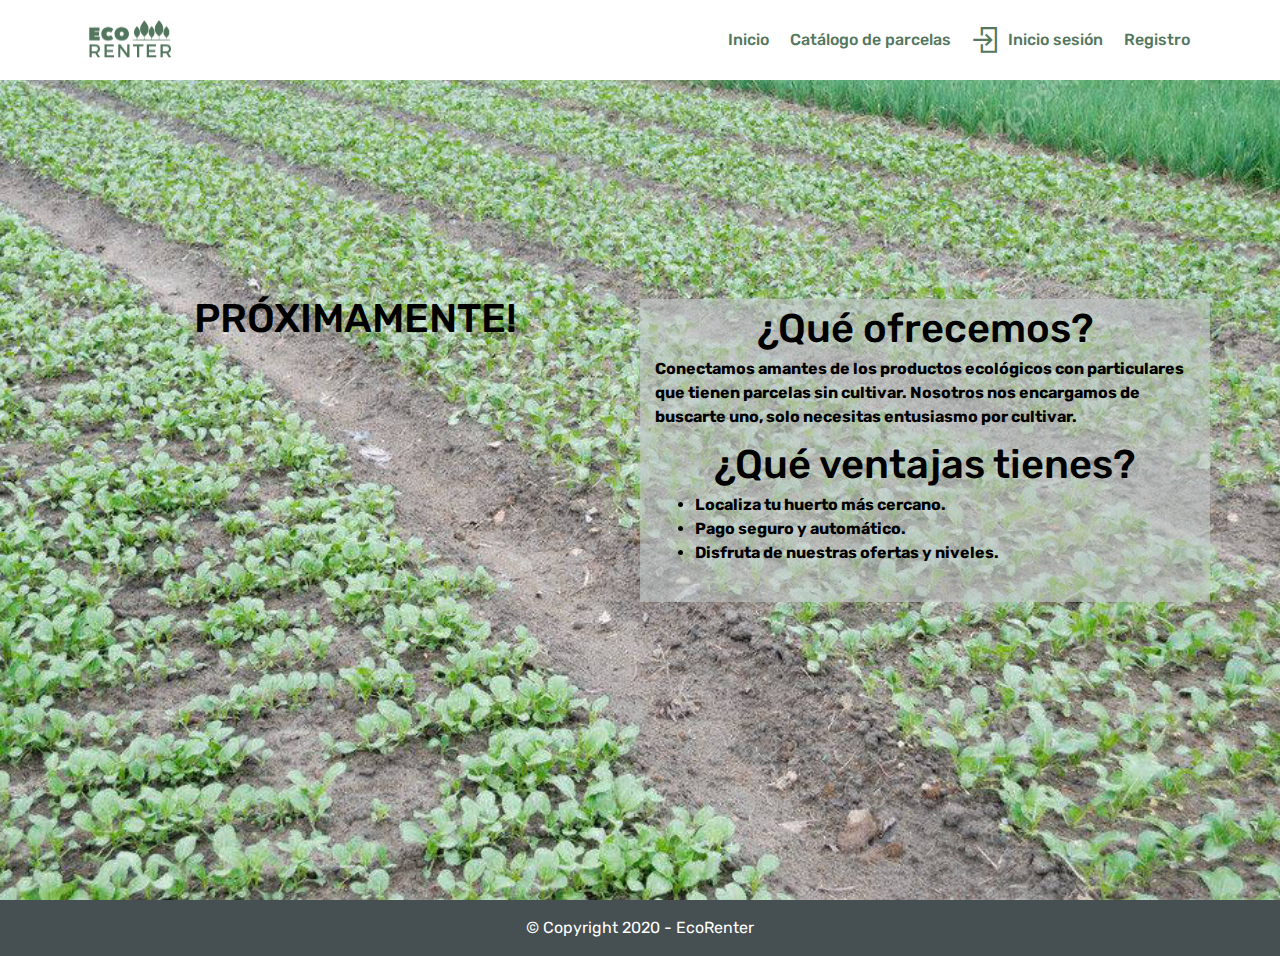
==== index.html @ c4937562 "fix styles" ====
<!DOCTYPE html>
<html  >
<head>
  <!-- Site made with Mobirise Website Builder v4.12.2, https://mobirise.com -->
  <meta charset="UTF-8">
  <meta http-equiv="X-UA-Compatible" content="IE=edge">
  <meta name="generator" content="Mobirise v4.12.2, mobirise.com">
  <meta name="viewport" content="width=device-width, initial-scale=1, minimum-scale=1">
  <link rel="shortcut icon" href="assets/images/ecorentervectorizada-1.png" type="image/x-icon">
  <meta name="description" content="">
  
  <title>Inicio</title>
  <link rel="stylesheet" href="assets/web/assets/mobirise-icons2/mobirise2.css">
  <link rel="stylesheet" href="assets/web/assets/mobirise-icons/mobirise-icons.css">
  <link rel="stylesheet" href="assets/facebook-plugin/style.css">
  <link rel="stylesheet" href="assets/bootstrap/css/bootstrap.min.css">
  <link rel="stylesheet" href="assets/bootstrap/css/bootstrap-grid.min.css">
  <link rel="stylesheet" href="assets/bootstrap/css/bootstrap-reboot.min.css">
  <link rel="stylesheet" href="assets/tether/tether.min.css">
  <link rel="stylesheet" href="assets/web/assets/gdpr-plugin/gdpr-styles.css">
  <link rel="stylesheet" href="assets/dropdown/css/style.css">
  <link rel="stylesheet" href="assets/theme/css/style.css">
  <link rel="preload" as="style" href="assets/mobirise/css/mbr-additional.css"><link rel="stylesheet" href="assets/mobirise/css/mbr-additional.css" type="text/css">
  
  <!--COUNTDOWN-->
  <script src="https://code.jquery.com/jquery-3.4.1.min.js" integrity="sha384-vk5WoKIaW/vJyUAd9n/wmopsmNhiy+L2Z+SBxGYnUkunIxVxAv/UtMOhba/xskxh" crossorigin="anonymous"></script>
<script src="https://cdnjs.cloudflare.com/ajax/libs/popper.js/1.14.7/umd/popper.min.js" integrity="sha384-UO2eT0CpHqdSJQ6hJty5KVphtPhzWj9WO1clHTMGa3JDZwrnQq4sF86dIHNDz0W1" crossorigin="anonymous"></script>

<script src="./jquery.flipper-responsive.js"></script>
  <script>
  jQuery(function ($) {
  $('#modalFlipper').flipper('init');
});
</script>
</head>
<style>
    label{
        font-weight: bold;
        color:black !important;
    }

.flipper {
  color: #333;
  display: block;
  font-size: 50px;
  line-height: 100%;
  padding: 0;
  margin: 0;
  height: 1.7em;
}
.flipper.flipper-invisible {
  font-size: 0px !important;
}

.flipper-group {
  position: relative;
  white-space: nowrap;
  display: block;
  float: left;
  padding: 0;
  margin: 0;
}
.flipper-group label {
  position: absolute;
  color: #fff;
  font-size: 20%;
  top: 100%;
  line-height: 1em;
  left: 50%;
  -webkit-transform: translate(-50%, 0);
          transform: translate(-50%, 0);
  text-align: center;
  padding-top: .5em;
}

.flipper-digit {
  white-space: nowrap;
  position: relative;
  padding: 0;
  margin: 0;
  display: inline-block;
  float: left;
  height: 1.2em;
  overflow-y: hidden;
}
.flipper-digit span {
  font-size: 25%;
}

.flipper-delimiter {
  white-space: nowrap;
  display: block;
  float: left;
  padding: 0;
  margin: 0;
  color: #fff;
  min-width: .1em;
  white-space: nowrap;
  display: block;
  padding-top: 0.1em;
  padding-bottom: 0.1em;
  line-height: 1em;
}

.digit-face {
  display: block;
  visibility: hidden;
  position: relative;
  border-radius: 0.1em;
  top: 0;
  left: 0;
  right: 0;
  bottom: 0;
  z-index: 8;
  padding-top: 0.1em;
  padding-bottom: 0.1em;
  padding-left: 0.1em;
  padding-right: 0.1em;
  box-sizing: border-box;
  text-align: center;
}

.digit-next {
  display: block;
  position: relative;
  border-radius: 0.1em;
  top: 0;
  left: 0;
  right: 0;
  bottom: 0;
  z-index: 8;
  height: 1.2em;
  background: #fff;
  padding-top: 0.1em;
  padding-bottom: 0.1em;
  padding-left: 0.1em;
  padding-right: 0.1em;
  box-sizing: border-box;
  text-align: center;
  -webkit-user-select: none;
     -moz-user-select: none;
      -ms-user-select: none;
          user-select: none;
}

.digit-top {
  z-index: 10;
  top: 0;
  left: 0;
  right: 0;
  height: 50%;
  -webkit-backface-visibility: hidden;
          backface-visibility: hidden;
  pointer-events: none;
  overflow: hidden;
  position: absolute;
  background: #fff;
  padding-top: 0.1em;
  padding-bottom: 0;
  padding-left: 0.1em;
  padding-right: 0.1em;
  border-top-left-radius: 0.1em;
  border-top-right-radius: 0.1em;
  box-sizing: border-box;
  text-align: center;
  -webkit-user-select: none;
     -moz-user-select: none;
      -ms-user-select: none;
          user-select: none;
  transition: background 0s linear, -webkit-transform 0s linear;
  transition: transform 0s linear, background 0s linear;
  transition: transform 0s linear, background 0s linear, -webkit-transform 0s linear;
  -webkit-transform-origin: 0 0.6em 0 !important;
          transform-origin: 0 0.6em 0 !important;
  -webkit-transform-style: preserve-3d !important;
          transform-style: preserve-3d !important;
  z-index: 20;
}
.digit-top.r {
  transition: background 0.2s linear, -webkit-transform 0.2s linear;
  transition: transform 0.2s linear, background 0.2s linear;
  transition: transform 0.2s linear, background 0.2s linear, -webkit-transform 0.2s linear;
  -webkit-transform: rotateX(90deg);
          transform: rotateX(90deg);
  background: #cccccc;
}

.digit-top2 {
  visibility: hidden;
  position: absolute;
  height: 50%;
  left: 0;
  right: 0;
  background: #cccccc;
  transition: -webkit-transform 0.2s linear;
  transition: transform 0.2s linear;
  transition: transform 0.2s linear, -webkit-transform 0.2s linear;
  line-height: 0em !important;
  top: 50% !important;
  bottom: auto !important;
  padding-top: 0;
  padding-bottom: 0.1em;
  padding-left: 0.1em;
  padding-right: 0.1em;
  border-bottom-left-radius: 0.1em;
  border-bottom-right-radius: 0.1em;
  overflow: hidden;
  text-align: center;
  -webkit-user-select: none;
     -moz-user-select: none;
      -ms-user-select: none;
          user-select: none;
  transition: background 0s linear, -webkit-transform 0s linear;
  transition: transform 0s linear, background 0s linear;
  transition: transform 0s linear, background 0s linear, -webkit-transform 0s linear;
  -webkit-transform: rotateX(-90deg);
          transform: rotateX(-90deg);
  -webkit-transform-style: preserve-3d !important;
          transform-style: preserve-3d !important;
  -webkit-transform-origin: 0 0 0 !important;
          transform-origin: 0 0 0 !important;
  z-index: 20;
}
.digit-top2.r {
  visibility: visible;
  transition: background 0.2s linear 0.2s, -webkit-transform 0.2s linear 0.2s;
  transition: transform 0.2s linear 0.2s, background 0.2s linear 0.2s;
  transition: transform 0.2s linear 0.2s, background 0.2s linear 0.2s, -webkit-transform 0.2s linear 0.2s;
  -webkit-transform: rotateX(0deg);
          transform: rotateX(0deg);
  background: #fff;
}

.digit-bottom {
  -webkit-backface-visibility: hidden;
          backface-visibility: hidden;
  pointer-events: none;
  position: absolute;
  overflow: hidden;
  background: #fff;
  height: 50%;
  left: 0;
  right: 0;
  bottom: 0;
  z-index: 9;
  line-height: 0em;
  padding-top: 0;
  padding-bottom: 0.1em;
  padding-left: 0.1em;
  padding-right: 0.1em;
  border-bottom-left-radius: 0.1em;
  border-bottom-right-radius: 0.1em;
  box-sizing: border-box;
  text-align: center;
  transition: none;
}
.digit-bottom.r {
  transition: background 0.2s linear;
  background: #cccccc;
}

.flipper-digit:after {
  content: "";
  position: absolute;
  height: 2px;
  background: rgba(0, 0, 0, 0.5);
  top: 50%;
  display: block;
  z-index: 30;
  left: 0;
  right: 0;
}

.flipper-dark {
  color: #fff;
}
.flipper-dark .flipper-delimiter {
  color: #333;
}
.flipper-dark .digit-next {
  background: #333;
}
.flipper-dark .digit-top {
  background: #333;
}
.flipper-dark .digit-top.r {
  background: black;
}
.flipper-dark .digit-top2 {
  background: black;
}
.flipper-dark .digit-top2.r {
  background: #333;
}
.flipper-dark .digit-bottom {
  background: #333;
}

.flipper-dark-labels .flipper-group label {
  color: #333;
}


    </style>
<body>
  <section class="menu cid-qTkzRZLJNu" once="menu" id="menu1-0">

    

    <nav class="navbar navbar-expand beta-menu navbar-dropdown align-items-center navbar-toggleable-sm">
        <button class="navbar-toggler navbar-toggler-right" type="button" data-toggle="collapse" data-target="#navbarSupportedContent" aria-controls="navbarSupportedContent" aria-expanded="false" aria-label="Toggle navigation">
            <div class="hamburger">
                <span></span>
                <span></span>
                <span></span>
                <span></span>
            </div>
        </button>
        <div class="menu-logo">
            <div class="navbar-brand">
                <span class="navbar-logo">
                    <a href="index.html">
                         <img src="assets/images/ecorentervectorizada-1.png" alt="EcoRenter" title="EcoRenter" style="height: 4rem;">
                    </a>
                </span>
                
            </div>
        </div>
        <div class="collapse navbar-collapse" id="navbarSupportedContent">
            <ul class="navbar-nav nav-dropdown nav-right" data-app-modern-menu="true"><li class="nav-item">
                    <a class="nav-link link text-secondary display-4" href="index.html">
                        Inicio</a>
                </li>
                <li class="nav-item">
                    <a class="nav-link link text-secondary display-4" href="index.html" aria-expanded="false">Catálogo de parcelas</a>
                </li><li class="nav-item"><a class="nav-link link text-secondary display-4" href="index.html"><span class="mobi-mbri mobi-mbri-login mbr-iconfont mbr-iconfont-btn"></span>Inicio sesión</a></li><li class="nav-item"><a class="nav-link link text-secondary display-4" href="index.html">Registro</a></li></ul>
            
        </div>
    </nav>
</section>

<section class="engine"><a href="index.html">free simple website templates</a></section><section class="header10 cid-rRNj0QgYWr mbr-fullscreen" id="header10-3">

    

    


    
    <div class="container">
       <div class="row">
        <div class="col-lg-6 col-md-6">
            <h1  style="color:black; text-align:center;">PRÓXIMAMENTE!</h1>
            
            
            <div class="flipper flipper-dark flipper-dark-labels" data-reverse="true" data-datetime="2020-05-13 00:00:00" data-template="dd|HH|ii|ss" data-labels="Días|Horas|Minutos|Segundos" id="modalFlipper"></div>
            
        </div>
        <div class="col-lg-6 col-md-6" style="background-color: #c1c7c7a1; color:black;">
            <h1  style=" text-align:center;padding-top: 10px;">¿Qué ofrecemos?</h1>
            
            <p style="font-weight: bold; color:black;">
                Conectamos amantes de los productos ecológicos con particulares que tienen parcelas sin cultivar. Nosotros nos encargamos de buscarte uno, solo necesitas entusiasmo por cultivar.
            </p>
            <h1  style="text-align:center; color:black; ">¿Qué ventajas tienes?</h1>
            
           
                <ul style="font-weight: bold; color:black;">
                    <li >
                        Localiza tu huerto más cercano.
                    </li>
                    <li>
                        Pago seguro y automático.
                    </li>
                    <li>
                        Disfruta de nuestras ofertas y niveles.
                    </li>
                </ul>
           
            
          
            
        </div>
        </div>
    </div>

    
</section>

<section once="footers" class="cid-rRNEevWeuA" id="footer6-r">

    

    

    <div class="container">
        <div class="media-container-row align-center mbr-white">
            <div class="col-12">
                <p class="mbr-text mb-0 mbr-fonts-style display-7">
                    © Copyright 2020 - EcoRenter</p>
            </div>
        </div>
    </div>
</section>


  <script src="assets/web/assets/jquery/jquery.min.js"></script>
  <script src="assets/popper/popper.min.js"></script>
  <script src="https://connect.facebook.net/en_US/sdk.js#xfbml=1&version=v2.5"></script>
  <script src="https://apis.google.com/js/plusone.js"></script>
  <script src="assets/facebook-plugin/facebook-script.js"></script>
  <script src="assets/bootstrap/js/bootstrap.min.js"></script>
  <script src="assets/tether/tether.min.js"></script>
  <script src="assets/dropdown/js/nav-dropdown.js"></script>
  <script src="assets/dropdown/js/navbar-dropdown.js"></script>
  <script src="assets/touchswipe/jquery.touch-swipe.min.js"></script>
  <script src="assets/smoothscroll/smooth-scroll.js"></script>
  <script src="assets/theme/js/script.js"></script>
  
  
</body>
</html>
---- assets/web/assets/mobirise-icons2/mobirise2.css ----
@font-face {
  font-family: 'Moririse2';
  font-display: swap;
  src:  url('mobirise2.eot?f2bix4');
  src:  url('mobirise2.eot?f2bix4#iefix') format('embedded-opentype'),
    url('mobirise2.ttf?f2bix4') format('truetype'),
    url('mobirise2.woff?f2bix4') format('woff'),
    url('mobirise2.svg?f2bix4#mobirise2') format('svg');
  font-weight: normal;
  font-style: normal;
}

[class^="mobi-"], [class*=" mobi-"] {
  /* use !important to prevent issues with browser extensions that change fonts */
  font-family: 'Moririse2' !important;
  speak: none;
  font-style: normal;
  font-weight: normal;
  font-variant: normal;
  text-transform: none;
  line-height: 1;

  /* Better Font Rendering =========== */
  -webkit-font-smoothing: antialiased;
  -moz-osx-font-smoothing: grayscale;
}

.mobi-mbri-add-submenu:before {
  content: "\e900";
}
.mobi-mbri-alert:before {
  content: "\e901";
}
.mobi-mbri-align-center:before {
  content: "\e902";
}
.mobi-mbri-align-justify:before {
  content: "\e903";
}
.mobi-mbri-align-left:before {
  content: "\e904";
}
.mobi-mbri-align-right:before {
  content: "\e905";
}
.mobi-mbri-android:before {
  content: "\e906";
}
.mobi-mbri-apple:before {
  content: "\e907";
}
.mobi-mbri-arrow-down:before {
  content: "\e908";
}
.mobi-mbri-arrow-next:before {
  content: "\e909";
}
.mobi-mbri-arrow-prev:before {
  content: "\e90a";
}
.mobi-mbri-arrow-up:before {
  content: "\e90b";
}
.mobi-mbri-bold:before {
  content: "\e90c";
}
.mobi-mbri-bookmark:before {
  content: "\e90d";
}
.mobi-mbri-bootstrap:before {
  content: "\e90e";
}
.mobi-mbri-briefcase:before {
  content: "\e90f";
}
.mobi-mbri-browse:before {
  content: "\e910";
}
.mobi-mbri-bulleted-list:before {
  content: "\e911";
}
.mobi-mbri-calendar:before {
  content: "\e912";
}
.mobi-mbri-camera:before {
  content: "\e913";
}
.mobi-mbri-cart-add:before {
  content: "\e914";
}
.mobi-mbri-cart-full:before {
  content: "\e915";
}
.mobi-mbri-cash:before {
  content: "\e916";
}
.mobi-mbri-change-style:before {
  content: "\e917";
}
.mobi-mbri-chat:before {
  content: "\e918";
}
.mobi-mbri-clock:before {
  content: "\e919";
}
.mobi-mbri-close:before {
  content: "\e91a";
}
.mobi-mbri-cloud:before {
  content: "\e91b";
}
.mobi-mbri-code:before {
  content: "\e91c";
}
.mobi-mbri-contact-form:before {
  content: "\e91d";
}
.mobi-mbri-credit-card:before {
  content: "\e91e";
}
.mobi-mbri-cursor-click:before {
  content: "\e91f";
}
.mobi-mbri-cust-feedback:before {
  content: "\e920";
}
.mobi-mbri-database:before {
  content: "\e921";
}
.mobi-mbri-delivery:before {
  content: "\e922";
}
.mobi-mbri-desktop:before {
  content: "\e923";
}
.mobi-mbri-devices:before {
  content: "\e924";
}
.mobi-mbri-down:before {
  content: "\e925";
}
.mobi-mbri-download-2:before {
  content: "\e926";
}
.mobi-mbri-download:before {
  content: "\e927";
}
.mobi-mbri-drag-n-drop-2:before {
  content: "\e928";
}
.mobi-mbri-drag-n-drop:before {
  content: "\e929";
}
.mobi-mbri-edit-2:before {
  content: "\e92a";
}
.mobi-mbri-edit:before {
  content: "\e92b";
}
.mobi-mbri-error:before {
  content: "\e92c";
}
.mobi-mbri-extension:before {
  content: "\e92d";
}
.mobi-mbri-features:before {
  content: "\e92e";
}
.mobi-mbri-file:before {
  content: "\e92f";
}
.mobi-mbri-flag:before {
  content: "\e930";
}
.mobi-mbri-folder:before {
  content: "\e931";
}
.mobi-mbri-gift:before {
  content: "\e932";
}
.mobi-mbri-github:before {
  content: "\e933";
}
.mobi-mbri-globe-2:before {
  content: "\e934";
}
.mobi-mbri-globe:before {
  content: "\e935";
}
.mobi-mbri-growing-chart:before {
  content: "\e936";
}
.mobi-mbri-hearth:before {
  content: "\e937";
}
.mobi-mbri-help:before {
  content: "\e938";
}
.mobi-mbri-home:before {
  content: "\e939";
}
.mobi-mbri-hot-cup:before {
  content: "\e93a";
}
.mobi-mbri-idea:before {
  content: "\e93b";
}
.mobi-mbri-image-gallery:before {
  content: "\e93c";
}
.mobi-mbri-image-slider:before {
  content: "\e93d";
}
.mobi-mbri-info:before {
  content: "\e93e";
}
.mobi-mbri-italic:before {
  content: "\e93f";
}
.mobi-mbri-key:before {
  content: "\e940";
}
.mobi-mbri-laptop:before {
  content: "\e941";
}
.mobi-mbri-layers:before {
  content: "\e942";
}
.mobi-mbri-left-right:before {
  content: "\e943";
}
.mobi-mbri-left:before {
  content: "\e944";
}
.mobi-mbri-letter:before {
  content: "\e945";
}
.mobi-mbri-like:before {
  content: "\e946";
}
.mobi-mbri-link:before {
  content: "\e947";
}
.mobi-mbri-lock:before {
  content: "\e948";
}
.mobi-mbri-login:before {
  content: "\e949";
}
.mobi-mbri-logout:before {
  content: "\e94a";
}
.mobi-mbri-magic-stick:before {
  content: "\e94b";
}
.mobi-mbri-map-pin:before {
  content: "\e94c";
}
.mobi-mbri-menu:before {
  content: "\e94d";
}
.mobi-mbri-mobile-2:before {
  content: "\e94e";
}
.mobi-mbri-mobile-horizontal:before {
  content: "\e94f";
}
.mobi-mbri-mobile:before {
  content: "\e950";
}
.mobi-mbri-mobirise:before {
  content: "\e951";
}
.mobi-mbri-more-horizontal:before {
  content: "\e952";
}
.mobi-mbri-more-vertical:before {
  content: "\e953";
}
.mobi-mbri-music:before {
  content: "\e954";
}
.mobi-mbri-new-file:before {
  content: "\e955";
}
.mobi-mbri-numbered-list:before {
  content: "\e956";
}
.mobi-mbri-opened-folder:before {
  content: "\e957";
}
.mobi-mbri-pages:before {
  content: "\e958";
}
.mobi-mbri-paper-plane:before {
  content: "\e959";
}
.mobi-mbri-paperclip:before {
  content: "\e95a";
}
.mobi-mbri-phone:before {
  content: "\e95b";
}
.mobi-mbri-photo:before {
  content: "\e95c";
}
.mobi-mbri-photos:before {
  content: "\e95d";
}
.mobi-mbri-pin:before {
  content: "\e95e";
}
.mobi-mbri-play:before {
  content: "\e95f";
}
.mobi-mbri-plus:before {
  content: "\e960";
}
.mobi-mbri-preview:before {
  content: "\e961";
}
.mobi-mbri-print:before {
  content: "\e962";
}
.mobi-mbri-protect:before {
  content: "\e963";
}
.mobi-mbri-question:before {
  content: "\e964";
}
.mobi-mbri-quote-left:before {
  content: "\e965";
}
.mobi-mbri-quote-right:before {
  content: "\e966";
}
.mobi-mbri-redo:before {
  content: "\e967";
}
.mobi-mbri-refresh:before {
  content: "\e968";
}
.mobi-mbri-responsive-2:before {
  content: "\e969";
}
.mobi-mbri-responsive:before {
  content: "\e96a";
}
.mobi-mbri-right:before {
  content: "\e96b";
}
.mobi-mbri-rocket:before {
  content: "\e96c";
}
.mobi-mbri-sad-face:before {
  content: "\e96d";
}
.mobi-mbri-sale:before {
  content: "\e96e";
}
.mobi-mbri-save:before {
  content: "\e96f";
}
.mobi-mbri-search:before {
  content: "\e970";
}
.mobi-mbri-setting-2:before {
  content: "\e971";
}
.mobi-mbri-setting-3:before {
  content: "\e972";
}
.mobi-mbri-setting:before {
  content: "\e973";
}
.mobi-mbri-share:before {
  content: "\e974";
}
.mobi-mbri-shopping-bag:before {
  content: "\e975";
}
.mobi-mbri-shopping-basket:before {
  content: "\e976";
}
.mobi-mbri-shopping-cart:before {
  content: "\e977";
}
.mobi-mbri-sites:before {
  content: "\e978";
}
.mobi-mbri-smile-face:before {
  content: "\e979";
}
.mobi-mbri-speed:before {
  content: "\e97a";
}
.mobi-mbri-star:before {
  content: "\e97b";
}
.mobi-mbri-success:before {
  content: "\e97c";
}
.mobi-mbri-sun:before {
  content: "\e97d";
}
.mobi-mbri-sun2:before {
  content: "\e97e";
}
.mobi-mbri-tablet-vertical:before {
  content: "\e97f";
}
.mobi-mbri-tablet:before {
  content: "\e980";
}
.mobi-mbri-target:before {
  content: "\e981";
}
.mobi-mbri-timer:before {
  content: "\e982";
}
.mobi-mbri-to-ftp:before {
  content: "\e983";
}
.mobi-mbri-to-local-drive:before {
  content: "\e984";
}
.mobi-mbri-touch-swipe:before {
  content: "\e985";
}
.mobi-mbri-touch:before {
  content: "\e986";
}
.mobi-mbri-trash:before {
  content: "\e987";
}
.mobi-mbri-underline:before {
  content: "\e988";
}
.mobi-mbri-undo:before {
  content: "\e989";
}
.mobi-mbri-unlink:before {
  content: "\e98a";
}
.mobi-mbri-unlock:before {
  content: "\e98b";
}
.mobi-mbri-up-down:before {
  content: "\e98c";
}
.mobi-mbri-up:before {
  content: "\e98d";
}
.mobi-mbri-update:before {
  content: "\e98e";
}
.mobi-mbri-upload-2:before {
  content: "\e98f";
}
.mobi-mbri-upload:before {
  content: "\e990";
}
.mobi-mbri-user-2:before {
  content: "\e991";
}
.mobi-mbri-user:before {
  content: "\e992";
}
.mobi-mbri-users:before {
  content: "\e993";
}
.mobi-mbri-video-play:before {
  content: "\e994";
}
.mobi-mbri-video:before {
  content: "\e995";
}
.mobi-mbri-watch:before {
  content: "\e996";
}
.mobi-mbri-website-theme-2:before {
  content: "\e997";
}
.mobi-mbri-website-theme:before {
  content: "\e998";
}
.mobi-mbri-wifi:before {
  content: "\e999";
}
.mobi-mbri-windows:before {
  content: "\e99a";
}
.mobi-mbri-zoom-in:before {
  content: "\e99b";
}
.mobi-mbri-zoom-out:before {
  content: "\e99c";
}
---- assets/web/assets/mobirise-icons/mobirise-icons.css ----
@font-face {
  font-family: 'MobiriseIcons';
  src:  url('mobirise-icons.eot?spat4u');
  src:  url('mobirise-icons.eot?spat4u#iefix') format('embedded-opentype'),
    url('mobirise-icons.ttf?spat4u') format('truetype'),
    url('mobirise-icons.woff?spat4u') format('woff'),
    url('mobirise-icons.svg?spat4u#MobiriseIcons') format('svg');
  font-weight: normal;
  font-style: normal;
  font-display: swap;
}

[class^="mbri-"], [class*=" mbri-"] {
  /* use !important to prevent issues with browser extensions that change fonts */
  font-family: MobiriseIcons !important;
  speak: none;
  font-style: normal;
  font-weight: normal;
  font-variant: normal;
  text-transform: none;
  line-height: 1;

  /* Better Font Rendering =========== */
  -webkit-font-smoothing: antialiased;
  -moz-osx-font-smoothing: grayscale;
}

.mbri-add-submenu:before {
  content: "\e900";
}
.mbri-alert:before {
  content: "\e901";
}
.mbri-align-center:before {
  content: "\e902";
}
.mbri-align-justify:before {
  content: "\e903";
}
.mbri-align-left:before {
  content: "\e904";
}
.mbri-align-right:before {
  content: "\e905";
}
.mbri-android:before {
  content: "\e906";
}
.mbri-apple:before {
  content: "\e907";
}
.mbri-arrow-down:before {
  content: "\e908";
}
.mbri-arrow-next:before {
  content: "\e909";
}
.mbri-arrow-prev:before {
  content: "\e90a";
}
.mbri-arrow-up:before {
  content: "\e90b";
}
.mbri-bold:before {
  content: "\e90c";
}
.mbri-bookmark:before {
  content: "\e90d";
}
.mbri-bootstrap:before {
  content: "\e90e";
}
.mbri-briefcase:before {
  content: "\e90f";
}
.mbri-browse:before {
  content: "\e910";
}
.mbri-bulleted-list:before {
  content: "\e911";
}
.mbri-calendar:before {
  content: "\e912";
}
.mbri-camera:before {
  content: "\e913";
}
.mbri-cart-add:before {
  content: "\e914";
}
.mbri-cart-full:before {
  content: "\e915";
}
.mbri-cash:before {
  content: "\e916";
}
.mbri-change-style:before {
  content: "\e917";
}
.mbri-chat:before {
  content: "\e918";
}
.mbri-clock:before {
  content: "\e919";
}
.mbri-close:before {
  content: "\e91a";
}
.mbri-cloud:before {
  content: "\e91b";
}
.mbri-code:before {
  content: "\e91c";
}
.mbri-contact-form:before {
  content: "\e91d";
}
.mbri-credit-card:before {
  content: "\e91e";
}
.mbri-cursor-click:before {
  content: "\e91f";
}
.mbri-cust-feedback:before {
  content: "\e920";
}
.mbri-database:before {
  content: "\e921";
}
.mbri-delivery:before {
  content: "\e922";
}
.mbri-desktop:before {
  content: "\e923";
}
.mbri-devices:before {
  content: "\e924";
}
.mbri-down:before {
  content: "\e925";
}
.mbri-download:before {
  content: "\e989";
}
.mbri-drag-n-drop:before {
  content: "\e927";
}
.mbri-drag-n-drop2:before {
  content: "\e928";
}
.mbri-edit:before {
  content: "\e929";
}
.mbri-edit2:before {
  content: "\e92a";
}
.mbri-error:before {
  content: "\e92b";
}
.mbri-extension:before {
  content: "\e92c";
}
.mbri-features:before {
  content: "\e92d";
}
.mbri-file:before {
  content: "\e92e";
}
.mbri-flag:before {
  content: "\e92f";
}
.mbri-folder:before {
  content: "\e930";
}
.mbri-gift:before {
  content: "\e931";
}
.mbri-github:before {
  content: "\e932";
}
.mbri-globe:before {
  content: "\e933";
}
.mbri-globe-2:before {
  content: "\e934";
}
.mbri-growing-chart:before {
  content: "\e935";
}
.mbri-hearth:before {
  content: "\e936";
}
.mbri-help:before {
  content: "\e937";
}
.mbri-home:before {
  content: "\e938";
}
.mbri-hot-cup:before {
  content: "\e939";
}
.mbri-idea:before {
  content: "\e93a";
}
.mbri-image-gallery:before {
  content: "\e93b";
}
.mbri-image-slider:before {
  content: "\e93c";
}
.mbri-info:before {
  content: "\e93d";
}
.mbri-italic:before {
  content: "\e93e";
}
.mbri-key:before {
  content: "\e93f";
}
.mbri-laptop:before {
  content: "\e940";
}
.mbri-layers:before {
  content: "\e941";
}
.mbri-left-right:before {
  content: "\e942";
}
.mbri-left:before {
  content: "\e943";
}
.mbri-letter:before {
  content: "\e944";
}
.mbri-like:before {
  content: "\e945";
}
.mbri-link:before {
  content: "\e946";
}
.mbri-lock:before {
  content: "\e947";
}
.mbri-login:before {
  content: "\e948";
}
.mbri-logout:before {
  content: "\e949";
}
.mbri-magic-stick:before {
  content: "\e94a";
}
.mbri-map-pin:before {
  content: "\e94b";
}
.mbri-menu:before {
  content: "\e94c";
}
.mbri-mobile:before {
  content: "\e94d";
}
.mbri-mobile2:before {
  content: "\e94e";
}
.mbri-mobirise:before {
  content: "\e94f";
}
.mbri-more-horizontal:before {
  content: "\e950";
}
.mbri-more-vertical:before {
  content: "\e951";
}
.mbri-music:before {
  content: "\e952";
}
.mbri-new-file:before {
  content: "\e953";
}
.mbri-numbered-list:before {
  content: "\e954";
}
.mbri-opened-folder:before {
  content: "\e955";
}
.mbri-pages:before {
  content: "\e956";
}
.mbri-paper-plane:before {
  content: "\e957";
}
.mbri-paperclip:before {
  content: "\e958";
}
.mbri-photo:before {
  content: "\e959";
}
.mbri-photos:before {
  content: "\e95a";
}
.mbri-pin:before {
  content: "\e95b";
}
.mbri-play:before {
  content: "\e95c";
}
.mbri-plus:before {
  content: "\e95d";
}
.mbri-preview:before {
  content: "\e95e";
}
.mbri-print:before {
  content: "\e95f";
}
.mbri-protect:before {
  content: "\e960";
}
.mbri-question:before {
  content: "\e961";
}
.mbri-quote-left:before {
  content: "\e962";
}
.mbri-quote-right:before {
  content: "\e963";
}
.mbri-refresh:before {
  content: "\e964";
}
.mbri-responsive:before {
  content: "\e965";
}
.mbri-right:before {
  content: "\e966";
}
.mbri-rocket:before {
  content: "\e967";
}
.mbri-sad-face:before {
  content: "\e968";
}
.mbri-sale:before {
  content: "\e969";
}
.mbri-save:before {
  content: "\e96a";
}
.mbri-search:before {
  content: "\e96b";
}
.mbri-setting:before {
  content: "\e96c";
}
.mbri-setting2:before {
  content: "\e96d";
}
.mbri-setting3:before {
  content: "\e96e";
}
.mbri-share:before {
  content: "\e96f";
}
.mbri-shopping-bag:before {
  content: "\e970";
}
.mbri-shopping-basket:before {
  content: "\e971";
}
.mbri-shopping-cart:before {
  content: "\e972";
}
.mbri-sites:before {
  content: "\e973";
}
.mbri-smile-face:before {
  content: "\e974";
}
.mbri-speed:before {
  content: "\e975";
}
.mbri-star:before {
  content: "\e976";
}
.mbri-success:before {
  content: "\e977";
}
.mbri-sun:before {
  content: "\e978";
}
.mbri-sun2:before {
  content: "\e979";
}
.mbri-tablet:before {
  content: "\e97a";
}
.mbri-tablet-vertical:before {
  content: "\e97b";
}
.mbri-target:before {
  content: "\e97c";
}
.mbri-timer:before {
  content: "\e97d";
}
.mbri-to-ftp:before {
  content: "\e97e";
}
.mbri-to-local-drive:before {
  content: "\e97f";
}
.mbri-touch-swipe:before {
  content: "\e980";
}
.mbri-touch:before {
  content: "\e981";
}
.mbri-trash:before {
  content: "\e982";
}
.mbri-underline:before {
  content: "\e983";
}
.mbri-unlink:before {
  content: "\e984";
}
.mbri-unlock:before {
  content: "\e985";
}
.mbri-up-down:before {
  content: "\e986";
}
.mbri-up:before {
  content: "\e987";
}
.mbri-update:before {
  content: "\e988";
}
.mbri-upload:before {
 content: "\e926"; 
}
.mbri-user:before {
  content: "\e98a";
}
.mbri-user2:before {
  content: "\e98b";
}
.mbri-users:before {
  content: "\e98c";
}
.mbri-video:before {
  content: "\e98d";
}
.mbri-video-play:before {
  content: "\e98e";
}
.mbri-watch:before {
  content: "\e98f";
}
.mbri-website-theme:before {
  content: "\e990";
}
.mbri-wifi:before {
  content: "\e991";
}
.mbri-windows:before {
  content: "\e992";
}
.mbri-zoom-out:before {
  content: "\e993";
}
.mbri-redo:before {
  content: "\e994";
}
.mbri-undo:before {
  content: "\e995";
}
---- assets/facebook-plugin/style.css ----
.mbr-section.mbr-section__comments{
    position: relative;
}
.mbr-section__comments{
    background-size: cover;
}
.addons-container {
  position: relative;
  margin-left: auto;
  margin-right: auto;
  padding-right: 15px;
  padding-left: 15px; }
  @media (min-width: 576px) {
    .addons-container {
      padding-right: 15px;
      padding-left: 15px; } }
  @media (min-width: 768px) {
    .addons-container {
      padding-right: 15px;
      padding-left: 15px; } }
  @media (min-width: 992px) {
    .addons-container {
      padding-right: 15px;
      padding-left: 15px; } }
  @media (min-width: 1200px) {
    .addons-container {
      padding-right: 15px;
      padding-left: 15px; } }
  @media (min-width: 576px) {
    .addons-container {
      width: 540px;
      max-width: 100%; } }
  @media (min-width: 768px) {
    .addons-container {
      width: 720px;
      max-width: 100%; } }
  @media (min-width: 992px) {
    .addons-container {
      width: 960px;
      max-width: 100%; } }
  @media (min-width: 1200px) {
    .addons-container {
      width: 1140px;
      max-width: 100%; } }

.addons-container-inner{
    position: relative;
    width: 100%;
    min-height: 1px;
    padding-right: 15px;
    padding-left: 15px;
}
@media (min-width: 567px) {
    .addons-container-inner{
        -ms-flex: 0 0 66.666667%;
        flex: 0 0 66.666667%;
        max-width: 66.666667%;
    }
}
.addons-row{
    display: flex;
    justify-content:center;
}
---- assets/web/assets/gdpr-plugin/gdpr-styles.css ----
.gdpr-block {
    padding: 10px;
    font-size: 14px;
    display: block;
    width: 100%;
    text-align: center;
}
.gdpr-block.covert {
	display: none;
}
.textGDPR {
    position: relative;
}
.gdpr-block label span.textGDPR input[name='gdpr']{
    width: 15px;
    height: 15px;
    margin: 0;
    position: absolute;
    top: 2px;
    left: -20px;
}
.gdpr-block label {
    color: #a7a7a7;
    vertical-align: middle;
    user-select: none;
    margin-bottom: 0;
}
---- assets/dropdown/css/style.css ----
.navbar-dropdown {
  left: 0;
  padding: 0;
  position: absolute;
  right: 0;
  top: 0;
  transition: all 0.45s ease;
  z-index: 1030;
  background: #282828; }
  .navbar-dropdown .navbar-logo {
    margin-right: 0.8rem;
    transition: margin 0.3s ease-in-out;
    vertical-align: middle; }
    .navbar-dropdown .navbar-logo img {
      height: 3.125rem;
      transition: all 0.3s ease-in-out; }
    .navbar-dropdown .navbar-logo.mbr-iconfont {
      font-size: 3.125rem;
      line-height: 3.125rem; }
  .navbar-dropdown .navbar-caption {
    font-weight: 700;
    white-space: normal;
    vertical-align: -4px;
    line-height: 3.125rem !important; }
    .navbar-dropdown .navbar-caption, .navbar-dropdown .navbar-caption:hover {
      color: inherit;
      text-decoration: none; }
  .navbar-dropdown .mbr-iconfont + .navbar-caption {
    vertical-align: -1px; }
  .navbar-dropdown.navbar-fixed-top {
    position: fixed; }
  .navbar-dropdown .navbar-brand span {
    vertical-align: -4px; }
  .navbar-dropdown.bg-color.transparent {
    background: none; }
  .navbar-dropdown.navbar-short .navbar-brand {
    padding: 0.625rem 0; }
    .navbar-dropdown.navbar-short .navbar-brand span {
      vertical-align: -1px; }
  .navbar-dropdown.navbar-short .navbar-caption {
    line-height: 2.375rem !important;
    vertical-align: -2px; }
  .navbar-dropdown.navbar-short .navbar-logo {
    margin-right: 0.5rem; }
    .navbar-dropdown.navbar-short .navbar-logo img {
      height: 2.375rem; }
    .navbar-dropdown.navbar-short .navbar-logo.mbr-iconfont {
      font-size: 2.375rem;
      line-height: 2.375rem; }
  .navbar-dropdown.navbar-short .mbr-table-cell {
    height: 3.625rem; }
  .navbar-dropdown .navbar-close {
    left: 0.6875rem;
    position: fixed;
    top: 0.75rem;
    z-index: 1000; }
  .navbar-dropdown .hamburger-icon {
    content: "";
    display: inline-block;
    vertical-align: middle;
    width: 16px;
    -webkit-box-shadow: 0 -6px 0 1px #282828,0 0 0 1px #282828,0 6px 0 1px #282828;
    -moz-box-shadow: 0 -6px 0 1px #282828,0 0 0 1px #282828,0 6px 0 1px #282828;
    box-shadow: 0 -6px 0 1px #282828,0 0 0 1px #282828,0 6px 0 1px #282828; }

.dropdown-menu .dropdown-toggle[data-toggle="dropdown-submenu"]::after {
  border-bottom: 0.35em solid transparent;
  border-left: 0.35em solid;
  border-right: 0;
  border-top: 0.35em solid transparent;
  margin-left: 0.3rem; }

.dropdown-menu .dropdown-item:focus {
  outline: 0; }

.nav-dropdown {
  font-size: 0.75rem;
  font-weight: 500;
  height: auto !important; }
  .nav-dropdown .nav-btn {
    padding-left: 1rem; }
  .nav-dropdown .link {
    margin: .667em 1.667em;
    font-weight: 500;
    padding: 0;
    transition: color .2s ease-in-out; }
    .nav-dropdown .link.dropdown-toggle {
      margin-right: 2.583em; }
      .nav-dropdown .link.dropdown-toggle::after {
        margin-left: .25rem;
        border-top: 0.35em solid;
        border-right: 0.35em solid transparent;
        border-left: 0.35em solid transparent;
        border-bottom: 0; }
      .nav-dropdown .link.dropdown-toggle[aria-expanded="true"] {
        margin: 0;
        padding: 0.667em 3.263em  0.667em 1.667em; }
  .nav-dropdown .link::after,
  .nav-dropdown .dropdown-item::after {
    color: inherit; }
  .nav-dropdown .btn {
    font-size: 0.75rem;
    font-weight: 700;
    letter-spacing: 0;
    margin-bottom: 0;
    padding-left: 1.25rem;
    padding-right: 1.25rem; }
  .nav-dropdown .dropdown-menu {
    border-radius: 0;
    border: 0;
    left: 0;
    margin: 0;
    padding-bottom: 1.25rem;
    padding-top: 1.25rem;
    position: relative; }
  .nav-dropdown .dropdown-submenu {
    margin-left: 0.125rem;
    top: 0; }
  .nav-dropdown .dropdown-item {
    font-weight: 500;
    line-height: 2;
    padding: 0.3846em 4.615em 0.3846em 1.5385em;
    position: relative;
    transition: color .2s ease-in-out, background-color .2s ease-in-out; }
    .nav-dropdown .dropdown-item::after {
      margin-top: -0.3077em;
      position: absolute;
      right: 1.1538em;
      top: 50%; }
    .nav-dropdown .dropdown-item:focus, .nav-dropdown .dropdown-item:hover {
      background: none; }

@media (max-width: 767px) {
  .nav-dropdown.navbar-toggleable-sm {
    bottom: 0;
    display: none;
    left: 0;
    overflow-x: hidden;
    position: fixed;
    top: 0;
    transform: translateX(-100%);
    -ms-transform: translateX(-100%);
    -webkit-transform: translateX(-100%);
    width: 18.75rem;
    z-index: 999; } }
.nav-dropdown.navbar-toggleable-xl {
  bottom: 0;
  display: none;
  left: 0;
  overflow-x: hidden;
  position: fixed;
  top: 0;
  transform: translateX(-100%);
  -ms-transform: translateX(-100%);
  -webkit-transform: translateX(-100%);
  width: 18.75rem;
  z-index: 999; }

.nav-dropdown-sm {
  display: block !important;
  overflow-x: hidden;
  overflow: auto;
  padding-top: 3.875rem; }
  .nav-dropdown-sm::after {
    content: "";
    display: block;
    height: 3rem;
    width: 100%; }
  .nav-dropdown-sm.collapse.in ~ .navbar-close {
    display: block !important; }
  .nav-dropdown-sm.collapsing, .nav-dropdown-sm.collapse.in {
    transform: translateX(0);
    -ms-transform: translateX(0);
    -webkit-transform: translateX(0);
    transition: all 0.25s ease-out;
    -webkit-transition: all 0.25s ease-out;
    background: #282828; }
  .nav-dropdown-sm.collapsing[aria-expanded="false"] {
    transform: translateX(-100%);
    -ms-transform: translateX(-100%);
    -webkit-transform: translateX(-100%); }
  .nav-dropdown-sm .nav-item {
    display: block;
    margin-left: 0 !important;
    padding-left: 0; }
  .nav-dropdown-sm .link,
  .nav-dropdown-sm .dropdown-item {
    border-top: 1px dotted rgba(255, 255, 255, 0.1);
    font-size: 0.8125rem;
    line-height: 1.6;
    margin: 0 !important;
    padding: 0.875rem 2.4rem 0.875rem 1.5625rem !important;
    position: relative;
    white-space: normal; }
    .nav-dropdown-sm .link:focus, .nav-dropdown-sm .link:hover,
    .nav-dropdown-sm .dropdown-item:focus,
    .nav-dropdown-sm .dropdown-item:hover {
      background: rgba(0, 0, 0, 0.2) !important;
      color: #c0a375; }
  .nav-dropdown-sm .nav-btn {
    position: relative;
    padding: 1.5625rem 1.5625rem 0 1.5625rem; }
    .nav-dropdown-sm .nav-btn::before {
      border-top: 1px dotted rgba(255, 255, 255, 0.1);
      content: "";
      left: 0;
      position: absolute;
      top: 0;
      width: 100%; }
    .nav-dropdown-sm .nav-btn + .nav-btn {
      padding-top: 0.625rem; }
      .nav-dropdown-sm .nav-btn + .nav-btn::before {
        display: none; }
  .nav-dropdown-sm .btn {
    padding: 0.625rem 0; }
  .nav-dropdown-sm .dropdown-toggle[data-toggle="dropdown-submenu"]::after {
    margin-left: .25rem;
    border-top: 0.35em solid;
    border-right: 0.35em solid transparent;
    border-left: 0.35em solid transparent;
    border-bottom: 0; }
  .nav-dropdown-sm .dropdown-toggle[data-toggle="dropdown-submenu"][aria-expanded="true"]::after {
    border-top: 0;
    border-right: 0.35em solid transparent;
    border-left: 0.35em solid transparent;
    border-bottom: 0.35em solid; }
  .nav-dropdown-sm .dropdown-menu {
    margin: 0;
    padding: 0;
    position: relative;
    top: 0;
    left: 0;
    width: 100%;
    border: 0;
    float: none;
    border-radius: 0;
    background: none; }
  .nav-dropdown-sm .dropdown-submenu {
    left: 100%;
    margin-left: 0.125rem;
    margin-top: -1.25rem;
    top: 0; }

.navbar-toggleable-sm .nav-dropdown .dropdown-menu {
  position: absolute; }

.navbar-toggleable-sm .nav-dropdown .dropdown-submenu {
  left: 100%;
  margin-left: 0.125rem;
  margin-top: -1.25rem;
  top: 0; }

.navbar-toggleable-sm.opened .nav-dropdown .dropdown-menu {
  position: relative; }

.navbar-toggleable-sm.opened .nav-dropdown .dropdown-submenu {
  left: 0;
  margin-left: 00rem;
  margin-top: 0rem;
  top: 0; }

.is-builder .nav-dropdown.collapsing {
  transition: none !important; }

/*# sourceMappingURL=style.css.map */
---- assets/theme/css/style.css ----
/*!
 * Mobirise v4 theme (https://mobirise.com/)
 * Copyright 2017 Mobirise
 */
section {
  background-color: #eeeeee; }

body {
  font-style: normal;
  line-height: 1.5; }

section,
.container,
.container-fluid {
  position: relative;
  word-wrap: break-word; }

a.mbr-iconfont:hover {
  text-decoration: none; }

.article .lead p,
.article .lead ul,
.article .lead ol,
.article .lead pre,
.article .lead blockquote {
  margin-bottom: 0; }

ul,
ol,
pre,
blockquote {
  margin-bottom: 2.3125rem; }

pre {
  background: #f4f4f4;
  padding: 10px 24px;
  white-space: pre-wrap; }

.inactive {
  -webkit-user-select: none;
  -moz-user-select: none;
  -ms-user-select: none;
  user-select: none;
  pointer-events: none;
  -webkit-user-drag: none;
  user-drag: none; }

.mbr-section__comments .row {
  justify-content: center;
  -webkit-justify-content: center; }

a {
  font-style: normal;
  font-weight: 400;
  cursor: pointer; }
  a, a:hover {
    text-decoration: none; }

figure {
  margin-bottom: 0; }

body {
  color: #232323; }

h1,
h2,
h3,
h4,
h5,
h6,
.h1,
.h2,
.h3,
.h4,
.h5,
.h6,
.display-1,
.display-2,
.display-3,
.display-4 {
  line-height: 1;
  word-break: break-word;
  word-wrap: break-word; }

.mbr-section-title {
  font-style: normal;
  line-height: 1.2; }

.mbr-section-subtitle {
  line-height: 1.3; }

.mbr-text {
  font-style: normal;
  line-height: 1.6; }

b,
strong {
  font-weight: bold; }

blockquote {
  padding: 10px 0 10px 20px;
  position: relative;
  border-left: 2px solid;
  border-color: #ff3366; }

input:-webkit-autofill, input:-webkit-autofill:hover, input:-webkit-autofill:focus, input:-webkit-autofill:active {
  transition-delay: 9999s;
  transition-property: background-color, color; }

textarea[type='hidden'] {
  display: none; }

body {
  position: relative; }

section {
  background-position: 50% 50%;
  background-repeat: no-repeat;
  background-size: cover; }
  section .mbr-background-video,
  section .mbr-background-video-preview {
    position: absolute;
    bottom: 0;
    left: 0;
    right: 0;
    top: 0; }

.hidden {
  visibility: hidden; }

.mbr-z-index20 {
  z-index: 20; }

/*! Base colors */
.mbr-white {
  color: #ffffff; }

.mbr-black {
  color: #000000; }

.mbr-bg-white {
  background-color: #ffffff; }

.mbr-bg-black {
  background-color: #000000; }

/*! Text-aligns */
.align-left {
  text-align: left; }

.align-center {
  text-align: center; }

.align-right {
  text-align: right; }

@media (max-width: 767px) {
  .align-left,
  .align-center,
  .align-right,
  .mbr-section-btn,
  .mbr-section-title {
    text-align: center; } }
/*! Font-weight  */
.mbr-light {
  font-weight: 300; }

.mbr-regular {
  font-weight: 400; }

.mbr-semibold {
  font-weight: 500; }

.mbr-bold {
  font-weight: 700; }

/*! Media  */
.media-size-item {
  -webkit-flex: 1 1 auto;
  -moz-flex: 1 1 auto;
  -ms-flex: 1 1 auto;
  -o-flex: 1 1 auto;
  flex: 1 1 auto; }

.media-content {
  -webkit-flex-basis: 100%;
  flex-basis: 100%; }

.media-container-row {
  display: -ms-flexbox;
  display: -webkit-flex;
  display: flex;
  -webkit-flex-direction: row;
  -ms-flex-direction: row;
  flex-direction: row;
  -webkit-flex-wrap: wrap;
  -ms-flex-wrap: wrap;
  flex-wrap: wrap;
  -webkit-justify-content: center;
  -ms-flex-pack: center;
  justify-content: center;
  -webkit-align-content: center;
  -ms-flex-line-pack: center;
  align-content: center;
  -webkit-align-items: start;
  -ms-flex-align: start;
  align-items: start; }
  .media-container-row .media-size-item {
    width: 400px; }

.media-container-column {
  display: -ms-flexbox;
  display: -webkit-flex;
  display: flex;
  -webkit-flex-direction: column;
  -ms-flex-direction: column;
  flex-direction: column;
  -webkit-flex-wrap: wrap;
  -ms-flex-wrap: wrap;
  flex-wrap: wrap;
  -webkit-justify-content: center;
  -ms-flex-pack: center;
  justify-content: center;
  -webkit-align-content: center;
  -ms-flex-line-pack: center;
  align-content: center;
  -webkit-align-items: stretch;
  -ms-flex-align: stretch;
  align-items: stretch; }
  .media-container-column > * {
    width: 100%; }

@media (min-width: 992px) {
  .media-container-row {
    -webkit-flex-wrap: nowrap;
    -ms-flex-wrap: nowrap;
    flex-wrap: nowrap; } }
figure {
  overflow: hidden; }

figure[mbr-media-size] {
  transition: width 0.1s; }

.mbr-figure img,
.mbr-figure iframe {
  display: block;
  width: 100%; }

.card {
  background-color: transparent;
  border: none; }

.card-box {
  width: 100%; }

.card-img {
  text-align: center;
  flex-shrink: 0;
  -webkit-flex-shrink: 0; }

.media {
  max-width: 100%;
  margin: 0 auto; }

.mbr-figure {
  -ms-flex-item-align: center;
  -ms-grid-row-align: center;
  -webkit-align-self: center;
  align-self: center; }

.media-container > div {
  max-width: 100%; }

.mbr-figure img,
.card-img img {
  width: 100%; }

@media (max-width: 991px) {
  .media-size-item {
    width: auto !important; }

  .media {
    width: auto; }

  .mbr-figure {
    width: 100% !important; } }
/*! Buttons */
.btn {
  font-weight: 500;
  border-width: 2px;
  font-style: normal;
  letter-spacing: 1px;
  margin: .4rem .8rem;
  white-space: normal;
  -webkit-transition: all .3s ease-in-out;
  -moz-transition: all .3s ease-in-out;
  transition: all .3s ease-in-out;
  display: inline-flex;
  align-items: center;
  justify-content: center;
  word-break: break-word;
  -webkit-align-items: center;
  -webkit-justify-content: center;
  display: -webkit-inline-flex; }

.btn-sm {
  font-weight: 500;
  letter-spacing: 1px;
  -webkit-transition: all .3s ease-in-out;
  -moz-transition: all .3s ease-in-out;
  transition: all .3s ease-in-out; }

.btn-md {
  font-weight: 500;
  letter-spacing: 1px;
  margin: .4rem .8rem !important;
  -webkit-transition: all .3s ease-in-out;
  -moz-transition: all .3s ease-in-out;
  transition: all .3s ease-in-out; }

.btn-lg {
  font-weight: 500;
  letter-spacing: 1px;
  margin: .4rem .8rem !important;
  -webkit-transition: all .3s ease-in-out;
  -moz-transition: all .3s ease-in-out;
  transition: all .3s ease-in-out; }

.mbr-section-btn {
  margin-left: -0.25rem;
  margin-right: -0.25rem;
  font-size: 0; }

nav .mbr-section-btn {
  margin-left: 0rem;
  margin-right: 0rem; }

.btn-form {
  border-radius: 0; }
  .btn-form:hover {
    cursor: pointer; }

/*! Btn icon margin */
.btn .mbr-iconfont,
.btn.btn-sm .mbr-iconfont {
  cursor: pointer;
  margin-right: 0.5rem; }

.btn.btn-md .mbr-iconfont,
.btn.btn-md .mbr-iconfont {
  margin-right: 0.8rem; }

.mbr-regular {
  font-weight: 400; }

.mbr-semibold {
  font-weight: 500; }

.mbr-bold {
  font-weight: 700; }

[type='submit'] {
  -webkit-appearance: none; }

/*! Full-screen */
.mbr-fullscreen .mbr-overlay {
  min-height: 100vh; }

.mbr-fullscreen {
  display: flex;
  display: -webkit-flex;
  display: -moz-flex;
  display: -ms-flex;
  display: -o-flex;
  align-items: center;
  -webkit-align-items: center;
  min-height: 100vh;
  padding-top: 3rem;
  padding-bottom: 3rem; }

/*! Map */
.map {
  height: 25rem;
  position: relative; }
  .map iframe {
    width: 100%;
    height: 100%; }

.mbr-overlay {
  background-color: #000;
  bottom: 0;
  left: 0;
  opacity: .5;
  position: absolute;
  right: 0;
  top: 0;
  z-index: 0;
  pointer-events: none; }

/* Form */
blockquote {
  font-style: italic;
  padding: 10px 0 10px 20px;
  font-size: 1.09rem;
  position: relative;
  border-width: 3px; }

.form-control {
  background-color: #f5f5f5;
  box-shadow: none;
  color: #565656;
  line-height: 1.43;
  min-height: 3.5em;
  padding: 1.07em .5em; }
  .form-control, .form-control:focus {
    border: 1px solid #e8e8e8; }
  .form-active .form-control:invalid {
    border-color: red; }

.form-control-label {
  position: relative;
  cursor: pointer;
  margin-bottom: .357em;
  padding: 0; }

.alert {
  color: #ffffff;
  border-radius: 0;
  border: 0;
  font-size: .875rem;
  line-height: 1.5;
  margin-bottom: 1.875rem;
  padding: 1.25rem;
  position: relative; }
  .alert.alert-form::after {
    background-color: inherit;
    bottom: -7px;
    content: "";
    display: block;
    height: 14px;
    left: 50%;
    margin-left: -7px;
    position: absolute;
    transform: rotate(45deg);
    width: 14px;
    -webkit-transform: rotate(45deg); }

.form-asterisk {
  font-family: initial;
  position: absolute;
  top: -2px;
  font-weight: normal; }

/*! Scroll to top arrow */
#scrollToTop a i:before {
  content: '';
  position: absolute;
  height: 40%;
  top: 25%;
  background: #fff;
  width: 2px;
  left: calc(50% - 1px); }
#scrollToTop a i:after {
  content: '';
  position: absolute;
  display: block;
  border-top: 2px solid #fff;
  border-right: 2px solid #fff;
  width: 40%;
  height: 40%;
  left: 30%;
  bottom: 30%;
  transform: rotate(135deg);
  -webkit-transform: rotate(135deg); }

.mbr-arrow-up {
  bottom: 25px;
  right: 90px;
  position: fixed;
  text-align: right;
  z-index: 5000;
  color: #ffffff;
  font-size: 32px;
  transform: rotate(180deg);
  -webkit-transform: rotate(180deg); }

.mbr-arrow-up a {
  background: rgba(0, 0, 0, 0.2);
  border-radius: 3px;
  color: #fff;
  display: inline-block;
  height: 60px;
  width: 60px;
  outline-style: none !important;
  position: relative;
  text-decoration: none;
  transition: all 0.3s ease-in-out;
  cursor: pointer;
  text-align: center; }
  .mbr-arrow-up a:hover {
    background-color: rgba(0, 0, 0, 0.4); }
  .mbr-arrow-up a i {
    line-height: 60px; }

.mbr-arrow-up-icon {
  display: block;
  color: #fff; }

.mbr-arrow-up-icon::before {
  content: '\203a';
  display: inline-block;
  font-family: serif;
  font-size: 32px;
  line-height: 1;
  font-style: normal;
  position: relative;
  top: 6px;
  left: -4px;
  -webkit-transform: rotate(-90deg);
  transform: rotate(-90deg); }

/*! Arrow Down */
.mbr-arrow {
  position: absolute;
  bottom: 45px;
  left: 50%;
  width: 60px;
  height: 60px;
  cursor: pointer;
  background-color: rgba(80, 80, 80, 0.5);
  border-radius: 50%;
  -webkit-transform: translateX(-50%);
  transform: translateX(-50%); }
  .mbr-arrow > a {
    display: inline-block;
    text-decoration: none;
    outline-style: none;
    -webkit-animation: arrowdown 1.7s ease-in-out infinite;
    animation: arrowdown 1.7s ease-in-out infinite; }
    .mbr-arrow > a > i {
      position: absolute;
      top: -2px;
      left: 15px;
      font-size: 2rem; }

@keyframes arrowdown {
  0% {
    transform: translateY(0px);
    -webkit-transform: translateY(0px); }
  50% {
    transform: translateY(-5px);
    -webkit-transform: translateY(-5px); }
  100% {
    transform: translateY(0px);
    -webkit-transform: translateY(0px); } }
@-webkit-keyframes arrowdown {
  0% {
    transform: translateY(0px);
    -webkit-transform: translateY(0px); }
  50% {
    transform: translateY(-5px);
    -webkit-transform: translateY(-5px); }
  100% {
    transform: translateY(0px);
    -webkit-transform: translateY(0px); } }
@media (max-width: 500px) {
  .mbr-arrow-up {
    left: 50%;
    right: auto;
    transform: translateX(-50%) rotate(180deg);
    -webkit-transform: translateX(-50%) rotate(180deg); } }
/*Gradients animation*/
@keyframes gradient-animation {
  from {
    background-position: 0% 100%;
    animation-timing-function: ease-in-out; }
  to {
    background-position: 100% 0%;
    animation-timing-function: ease-in-out; } }
@-webkit-keyframes gradient-animation {
  from {
    background-position: 0% 100%;
    animation-timing-function: ease-in-out; }
  to {
    background-position: 100% 0%;
    animation-timing-function: ease-in-out; } }
.bg-gradient {
  background-size: 200% 200%;
  animation: gradient-animation 5s infinite alternate;
  -webkit-animation: gradient-animation 5s infinite alternate; }

.menu .navbar-brand {
  display: -webkit-flex; }
  .menu .navbar-brand span {
    display: flex;
    display: -webkit-flex; }
  .menu .navbar-brand .navbar-caption-wrap {
    display: -webkit-flex; }
  .menu .navbar-brand .navbar-logo img {
    display: -webkit-flex; }
@media (min-width: 768px) and (max-width: 1023px) {
  .menu .navbar-toggleable-sm .navbar-nav {
    display: -webkit-box;
    display: -webkit-flex;
    display: -ms-flexbox; } }
@media (max-width: 1023px) {
  .menu .navbar-collapse {
    max-height: 93.5vh; }
    .menu .navbar-collapse.show {
      overflow: auto; } }
@media (min-width: 1024px) {
  .menu .navbar-nav.nav-dropdown {
    display: -webkit-flex; }
  .menu .navbar-toggleable-sm .navbar-collapse {
    display: -webkit-flex !important; }
  .menu .collapsed .navbar-collapse {
    max-height: 93.5vh; }
    .menu .collapsed .navbar-collapse.show {
      overflow: auto; } }
@media (max-width: 767px) {
  .menu .navbar-collapse {
    max-height: 80vh; } }

/* Others*/
.note-check a[data-value=Rubik] {
  font-style: normal; }

.mbr-arrow a {
  color: #ffffff; }

@media (max-width: 767px) {
  .mbr-arrow {
    display: none; } }
.navbar {
  display: -webkit-flex;
  -webkit-flex-wrap: wrap;
  -webkit-align-items: center;
  -webkit-justify-content: space-between; }

.navbar-collapse {
  -webkit-flex-basis: 100%;
  -webkit-flex-grow: 1;
  -webkit-align-items: center; }

.nav-dropdown .link {
  padding: 0.667em 1.667em !important;
  margin: 0 !important; }

.nav {
  display: -webkit-flex;
  -webkit-flex-wrap: wrap; }

.row {
  display: -webkit-flex;
  -webkit-flex-wrap: wrap; }

.justify-content-center {
  -webkit-justify-content: center; }

.form-inline {
  display: -webkit-flex;
  -webkit-flex-flow: row wrap;
  -webkit-align-items: center; }

.card-wrapper {
  -webkit-flex: 1; }

.carousel-control {
  z-index: 10;
  display: -webkit-flex;
  -webkit-align-items: center;
  -webkit-justify-content: center; }

.carousel-controls {
  display: -webkit-flex; }

.media {
  display: -webkit-flex; }

.form-group:focus {
  outline: none; }

.jq-selectbox__select {
  padding: 1.07em 0.5em;
  position: absolute;
  top: 0;
  left: 0;
  width: 100%; }

.jq-selectbox__dropdown {
  position: absolute;
  top: 100% !important;
  left: 0 !important;
  width: 100% !important; }

.jq-selectbox__trigger-arrow {
  transform: translateY(-50%); }

.jq-selectbox li {
  padding: 1.07em 0.5em; }

input[type='range'] {
  padding-left: 0 !important;
  padding-right: 0 !important; }

.modal-dialog,
.modal-content {
  height: 100%; }

.modal-dialog .carousel-inner {
  height: calc(100vh - 1.75rem); }
  @media (max-width: 575px) {
    .modal-dialog .carousel-inner {
      height: calc(100vh - 1rem); } }

.carousel-item {
  text-align: center; }

.carousel-item img {
  margin: auto; }

.navbar-toggler {
  -webkit-align-self: flex-start;
  -ms-flex-item-align: start;
  align-self: flex-start;
  padding: 0.25rem 0.75rem;
  font-size: 1.25rem;
  line-height: 1;
  background: transparent;
  border: 1px solid transparent;
  -webkit-border-radius: 0.25rem;
  border-radius: 0.25rem; }

.navbar-toggler:focus,
.navbar-toggler:hover {
  text-decoration: none; }

.navbar-toggler-icon {
  display: inline-block;
  width: 1.5em;
  height: 1.5em;
  vertical-align: middle;
  content: '';
  background: no-repeat center center;
  -webkit-background-size: 100% 100%;
  -o-background-size: 100% 100%;
  background-size: 100% 100%; }

.navbar-toggler-left {
  position: absolute;
  left: 1rem; }

.navbar-toggler-right {
  position: absolute;
  right: 1rem; }

@media (max-width: 575px) {
  .navbar-toggleable .navbar-nav .dropdown-menu {
    position: static;
    float: none; }

  .navbar-toggleable > .container {
    padding-right: 0;
    padding-left: 0; } }
@media (min-width: 576px) {
  .navbar-toggleable {
    -webkit-box-orient: horizontal;
    -webkit-box-direction: normal;
    -webkit-flex-direction: row;
    -ms-flex-direction: row;
    flex-direction: row;
    -webkit-flex-wrap: nowrap;
    -ms-flex-wrap: nowrap;
    flex-wrap: nowrap;
    -webkit-box-align: center;
    -webkit-align-items: center;
    -ms-flex-align: center;
    align-items: center; }

  .navbar-toggleable .navbar-nav {
    -webkit-box-orient: horizontal;
    -webkit-box-direction: normal;
    -webkit-flex-direction: row;
    -ms-flex-direction: row;
    flex-direction: row; }

  .navbar-toggleable .navbar-nav .nav-link {
    padding-right: 0.5rem;
    padding-left: 0.5rem; }

  .navbar-toggleable > .container {
    display: -webkit-box;
    display: -webkit-flex;
    display: -ms-flexbox;
    display: flex;
    -webkit-flex-wrap: nowrap;
    -ms-flex-wrap: nowrap;
    flex-wrap: nowrap;
    -webkit-box-align: center;
    -webkit-align-items: center;
    -ms-flex-align: center;
    align-items: center; }

  .navbar-toggleable .navbar-collapse {
    display: -webkit-box !important;
    display: -webkit-flex !important;
    display: -ms-flexbox !important;
    display: flex !important;
    width: 100%; }

  .navbar-toggleable .navbar-toggler {
    display: none; } }
@media (max-width: 767px) {
  .navbar-toggleable-sm .navbar-nav .dropdown-menu {
    position: static;
    float: none; }

  .navbar-toggleable-sm > .container {
    padding-right: 0;
    padding-left: 0; } }
@media (min-width: 768px) {
  .navbar-toggleable-sm {
    -webkit-box-orient: horizontal;
    -webkit-box-direction: normal;
    -webkit-flex-direction: row;
    -ms-flex-direction: row;
    flex-direction: row;
    -webkit-flex-wrap: nowrap;
    -ms-flex-wrap: nowrap;
    flex-wrap: nowrap;
    -webkit-box-align: center;
    -webkit-align-items: center;
    -ms-flex-align: center;
    align-items: center; }

  .navbar-toggleable-sm .navbar-nav {
    -webkit-box-orient: horizontal;
    -webkit-box-direction: normal;
    -webkit-flex-direction: row;
    -ms-flex-direction: row;
    flex-direction: row; }

  .navbar-toggleable-sm .navbar-nav .nav-link {
    padding-right: 0.5rem;
    padding-left: 0.5rem; }

  .navbar-toggleable-sm > .container {
    display: -webkit-box;
    display: -webkit-flex;
    display: -ms-flexbox;
    display: flex;
    -webkit-flex-wrap: nowrap;
    -ms-flex-wrap: nowrap;
    flex-wrap: nowrap;
    -webkit-box-align: center;
    -webkit-align-items: center;
    -ms-flex-align: center;
    align-items: center; }

  .navbar-toggleable-sm .navbar-collapse {
    display: none;
    width: 100%; }

  .navbar-toggleable-sm .navbar-toggler {
    display: none; } }
@media (max-width: 1023px) {
  .navbar-toggleable-md .navbar-nav .dropdown-menu {
    position: static;
    float: none; }

  .navbar-toggleable-md > .container {
    padding-right: 0;
    padding-left: 0; } }
@media (min-width: 1024px) {
  .navbar-toggleable-md {
    -webkit-box-orient: horizontal;
    -webkit-box-direction: normal;
    -webkit-flex-direction: row;
    -ms-flex-direction: row;
    flex-direction: row;
    -webkit-flex-wrap: nowrap;
    -ms-flex-wrap: nowrap;
    flex-wrap: nowrap;
    -webkit-box-align: center;
    -webkit-align-items: center;
    -ms-flex-align: center;
    align-items: center; }

  .navbar-toggleable-md .navbar-nav {
    -webkit-box-orient: horizontal;
    -webkit-box-direction: normal;
    -webkit-flex-direction: row;
    -ms-flex-direction: row;
    flex-direction: row; }

  .navbar-toggleable-md .navbar-nav .nav-link {
    padding-right: 0.5rem;
    padding-left: 0.5rem; }

  .navbar-toggleable-md > .container {
    display: -webkit-box;
    display: -webkit-flex;
    display: -ms-flexbox;
    display: flex;
    -webkit-flex-wrap: nowrap;
    -ms-flex-wrap: nowrap;
    flex-wrap: nowrap;
    -webkit-box-align: center;
    -webkit-align-items: center;
    -ms-flex-align: center;
    align-items: center; }

  .navbar-toggleable-md .navbar-collapse {
    display: -webkit-box !important;
    display: -webkit-flex !important;
    display: -ms-flexbox !important;
    display: flex !important;
    width: 100%; }

  .navbar-toggleable-md .navbar-toggler {
    display: none; } }
@media (max-width: 1199px) {
  .navbar-toggleable-lg .navbar-nav .dropdown-menu {
    position: static;
    float: none; }

  .navbar-toggleable-lg > .container {
    padding-right: 0;
    padding-left: 0; } }
@media (min-width: 1200px) {
  .navbar-toggleable-lg {
    -webkit-box-orient: horizontal;
    -webkit-box-direction: normal;
    -webkit-flex-direction: row;
    -ms-flex-direction: row;
    flex-direction: row;
    -webkit-flex-wrap: nowrap;
    -ms-flex-wrap: nowrap;
    flex-wrap: nowrap;
    -webkit-box-align: center;
    -webkit-align-items: center;
    -ms-flex-align: center;
    align-items: center; }

  .navbar-toggleable-lg .navbar-nav {
    -webkit-box-orient: horizontal;
    -webkit-box-direction: normal;
    -webkit-flex-direction: row;
    -ms-flex-direction: row;
    flex-direction: row; }

  .navbar-toggleable-lg .navbar-nav .nav-link {
    padding-right: 0.5rem;
    padding-left: 0.5rem; }

  .navbar-toggleable-lg > .container {
    display: -webkit-box;
    display: -webkit-flex;
    display: -ms-flexbox;
    display: flex;
    -webkit-flex-wrap: nowrap;
    -ms-flex-wrap: nowrap;
    flex-wrap: nowrap;
    -webkit-box-align: center;
    -webkit-align-items: center;
    -ms-flex-align: center;
    align-items: center; }

  .navbar-toggleable-lg .navbar-collapse {
    display: -webkit-box !important;
    display: -webkit-flex !important;
    display: -ms-flexbox !important;
    display: flex !important;
    width: 100%; }

  .navbar-toggleable-lg .navbar-toggler {
    display: none; } }
.navbar-toggleable-xl {
  -webkit-box-orient: horizontal;
  -webkit-box-direction: normal;
  -webkit-flex-direction: row;
  -ms-flex-direction: row;
  flex-direction: row;
  -webkit-flex-wrap: nowrap;
  -ms-flex-wrap: nowrap;
  flex-wrap: nowrap;
  -webkit-box-align: center;
  -webkit-align-items: center;
  -ms-flex-align: center;
  align-items: center; }

.navbar-toggleable-xl .navbar-nav .dropdown-menu {
  position: static;
  float: none; }

.navbar-toggleable-xl > .container {
  padding-right: 0;
  padding-left: 0; }

.navbar-toggleable-xl .navbar-nav {
  -webkit-box-orient: horizontal;
  -webkit-box-direction: normal;
  -webkit-flex-direction: row;
  -ms-flex-direction: row;
  flex-direction: row; }

.navbar-toggleable-xl .navbar-nav .nav-link {
  padding-right: 0.5rem;
  padding-left: 0.5rem; }

.navbar-toggleable-xl > .container {
  display: -webkit-box;
  display: -webkit-flex;
  display: -ms-flexbox;
  display: flex;
  -webkit-flex-wrap: nowrap;
  -ms-flex-wrap: nowrap;
  flex-wrap: nowrap;
  -webkit-box-align: center;
  -webkit-align-items: center;
  -ms-flex-align: center;
  align-items: center; }

.navbar-toggleable-xl .navbar-collapse {
  display: -webkit-box !important;
  display: -webkit-flex !important;
  display: -ms-flexbox !important;
  display: flex !important;
  width: 100%; }

.navbar-toggleable-xl .navbar-toggler {
  display: none; }

.card-img {
  width: auto; }

.menu .navbar.collapsed:not(.beta-menu) {
  flex-direction: column;
  -webkit-flex-direction: column; }

.carousel-item.active,
.carousel-item-next,
.carousel-item-prev {
  display: -webkit-box;
  display: -webkit-flex;
  display: -ms-flexbox;
  display: flex; }

.note-air-layout .dropup .dropdown-menu,
.note-air-layout .navbar-fixed-bottom .dropdown .dropdown-menu {
  bottom: initial !important; }

html,
body {
  height: auto;
  min-height: 100vh; }

.dropup .dropdown-toggle::after {
  display: none; }

/*# sourceMappingURL=style.css.map */
.engine {
	position: absolute;
	text-indent: -2400px;
	text-align: center;
	padding: 0;
	top: 0;
	left: -2400px;
}
---- assets/mobirise/css/mbr-additional.css ----
@import url(https://fonts.googleapis.com/css?family=Rubik:300,300i,400,400i,500,500i,700,700i,900,900i&display=swap);





body {
  font-family: Rubik;
}
.display-1 {
  font-family: 'Rubik', sans-serif;
  font-size: 4.25rem;
  font-display: swap;
}
.display-1 > .mbr-iconfont {
  font-size: 6.8rem;
}
.display-2 {
  font-family: 'Rubik', sans-serif;
  font-size: 3rem;
  font-display: swap;
}
.display-2 > .mbr-iconfont {
  font-size: 4.8rem;
}
.display-4 {
  font-family: 'Rubik', sans-serif;
  font-size: 1rem;
  font-display: swap;
}
.display-4 > .mbr-iconfont {
  font-size: 1.6rem;
}
.display-5 {
  font-family: 'Rubik', sans-serif;
  font-size: 1.5rem;
  font-display: swap;
}
.display-5 > .mbr-iconfont {
  font-size: 2.4rem;
}
.display-7 {
  font-family: 'Rubik', sans-serif;
  font-size: 1rem;
  font-display: swap;
}
.display-7 > .mbr-iconfont {
  font-size: 1.6rem;
}
/* ---- Fluid typography for mobile devices ---- */
/* 1.4 - font scale ratio ( bootstrap == 1.42857 ) */
/* 100vw - current viewport width */
/* (48 - 20)  48 == 48rem == 768px, 20 == 20rem == 320px(minimal supported viewport) */
/* 0.65 - min scale variable, may vary */
@media (max-width: 768px) {
  .display-1 {
    font-size: 3.4rem;
    font-size: calc( 2.1374999999999997rem + (4.25 - 2.1374999999999997) * ((100vw - 20rem) / (48 - 20)));
    line-height: calc( 1.4 * (2.1374999999999997rem + (4.25 - 2.1374999999999997) * ((100vw - 20rem) / (48 - 20))));
  }
  .display-2 {
    font-size: 2.4rem;
    font-size: calc( 1.7rem + (3 - 1.7) * ((100vw - 20rem) / (48 - 20)));
    line-height: calc( 1.4 * (1.7rem + (3 - 1.7) * ((100vw - 20rem) / (48 - 20))));
  }
  .display-4 {
    font-size: 0.8rem;
    font-size: calc( 1rem + (1 - 1) * ((100vw - 20rem) / (48 - 20)));
    line-height: calc( 1.4 * (1rem + (1 - 1) * ((100vw - 20rem) / (48 - 20))));
  }
  .display-5 {
    font-size: 1.2rem;
    font-size: calc( 1.175rem + (1.5 - 1.175) * ((100vw - 20rem) / (48 - 20)));
    line-height: calc( 1.4 * (1.175rem + (1.5 - 1.175) * ((100vw - 20rem) / (48 - 20))));
  }
}
/* Buttons */
.btn {
  padding: 1rem 3rem;
  border-radius: 3px;
}
.btn-sm {
  padding: 0.6rem 1.5rem;
  border-radius: 3px;
}
.btn-md {
  padding: 1rem 3rem;
  border-radius: 3px;
}
.btn-lg {
  padding: 1.2rem 3.2rem;
  border-radius: 3px;
}
.bg-primary {
  background-color: #149dcc !important;
}
.bg-success {
  background-color: #f7ed4a !important;
}
.bg-info {
  background-color: #82786e !important;
}
.bg-warning {
  background-color: #879a9f !important;
}
.bg-danger {
  background-color: #b1a374 !important;
}
.btn-primary,
.btn-primary:active {
  background-color: #149dcc !important;
  border-color: #149dcc !important;
  color: #ffffff !important;
}
.btn-primary:hover,
.btn-primary:focus,
.btn-primary.focus,
.btn-primary.active {
  color: #ffffff !important;
  background-color: #0d6786 !important;
  border-color: #0d6786 !important;
}
.btn-primary.disabled,
.btn-primary:disabled {
  color: #ffffff !important;
  background-color: #0d6786 !important;
  border-color: #0d6786 !important;
}
.btn-secondary,
.btn-secondary:active {
  background-color: #54775e !important;
  border-color: #54775e !important;
  color: #ffffff !important;
}
.btn-secondary:hover,
.btn-secondary:focus,
.btn-secondary.focus,
.btn-secondary.active {
  color: #ffffff !important;
  background-color: #344a3b !important;
  border-color: #344a3b !important;
}
.btn-secondary.disabled,
.btn-secondary:disabled {
  color: #ffffff !important;
  background-color: #344a3b !important;
  border-color: #344a3b !important;
}
.btn-info,
.btn-info:active {
  background-color: #82786e !important;
  border-color: #82786e !important;
  color: #ffffff !important;
}
.btn-info:hover,
.btn-info:focus,
.btn-info.focus,
.btn-info.active {
  color: #ffffff !important;
  background-color: #59524b !important;
  border-color: #59524b !important;
}
.btn-info.disabled,
.btn-info:disabled {
  color: #ffffff !important;
  background-color: #59524b !important;
  border-color: #59524b !important;
}
.btn-success,
.btn-success:active {
  background-color: #f7ed4a !important;
  border-color: #f7ed4a !important;
  color: #3f3c03 !important;
}
.btn-success:hover,
.btn-success:focus,
.btn-success.focus,
.btn-success.active {
  color: #3f3c03 !important;
  background-color: #eadd0a !important;
  border-color: #eadd0a !important;
}
.btn-success.disabled,
.btn-success:disabled {
  color: #3f3c03 !important;
  background-color: #eadd0a !important;
  border-color: #eadd0a !important;
}
.btn-warning,
.btn-warning:active {
  background-color: #879a9f !important;
  border-color: #879a9f !important;
  color: #ffffff !important;
}
.btn-warning:hover,
.btn-warning:focus,
.btn-warning.focus,
.btn-warning.active {
  color: #ffffff !important;
  background-color: #617479 !important;
  border-color: #617479 !important;
}
.btn-warning.disabled,
.btn-warning:disabled {
  color: #ffffff !important;
  background-color: #617479 !important;
  border-color: #617479 !important;
}
.btn-danger,
.btn-danger:active {
  background-color: #b1a374 !important;
  border-color: #b1a374 !important;
  color: #ffffff !important;
}
.btn-danger:hover,
.btn-danger:focus,
.btn-danger.focus,
.btn-danger.active {
  color: #ffffff !important;
  background-color: #8b7d4e !important;
  border-color: #8b7d4e !important;
}
.btn-danger.disabled,
.btn-danger:disabled {
  color: #ffffff !important;
  background-color: #8b7d4e !important;
  border-color: #8b7d4e !important;
}
.btn-white {
  color: #333333 !important;
}
.btn-white,
.btn-white:active {
  background-color: #ffffff !important;
  border-color: #ffffff !important;
  color: #808080 !important;
}
.btn-white:hover,
.btn-white:focus,
.btn-white.focus,
.btn-white.active {
  color: #808080 !important;
  background-color: #d9d9d9 !important;
  border-color: #d9d9d9 !important;
}
.btn-white.disabled,
.btn-white:disabled {
  color: #808080 !important;
  background-color: #d9d9d9 !important;
  border-color: #d9d9d9 !important;
}
.btn-black,
.btn-black:active {
  background-color: #333333 !important;
  border-color: #333333 !important;
  color: #ffffff !important;
}
.btn-black:hover,
.btn-black:focus,
.btn-black.focus,
.btn-black.active {
  color: #ffffff !important;
  background-color: #0d0d0d !important;
  border-color: #0d0d0d !important;
}
.btn-black.disabled,
.btn-black:disabled {
  color: #ffffff !important;
  background-color: #0d0d0d !important;
  border-color: #0d0d0d !important;
}
.btn-primary-outline,
.btn-primary-outline:active {
  background: none;
  border-color: #0b566f;
  color: #0b566f;
}
.btn-primary-outline:hover,
.btn-primary-outline:focus,
.btn-primary-outline.focus,
.btn-primary-outline.active {
  color: #ffffff;
  background-color: #149dcc;
  border-color: #149dcc;
}
.btn-primary-outline.disabled,
.btn-primary-outline:disabled {
  color: #ffffff !important;
  background-color: #149dcc !important;
  border-color: #149dcc !important;
}
.btn-secondary-outline,
.btn-secondary-outline:active {
  background: none;
  border-color: #2a3b2f;
  color: #2a3b2f;
}
.btn-secondary-outline:hover,
.btn-secondary-outline:focus,
.btn-secondary-outline.focus,
.btn-secondary-outline.active {
  color: #ffffff;
  background-color: #54775e;
  border-color: #54775e;
}
.btn-secondary-outline.disabled,
.btn-secondary-outline:disabled {
  color: #ffffff !important;
  background-color: #54775e !important;
  border-color: #54775e !important;
}
.btn-info-outline,
.btn-info-outline:active {
  background: none;
  border-color: #4b453f;
  color: #4b453f;
}
.btn-info-outline:hover,
.btn-info-outline:focus,
.btn-info-outline.focus,
.btn-info-outline.active {
  color: #ffffff;
  background-color: #82786e;
  border-color: #82786e;
}
.btn-info-outline.disabled,
.btn-info-outline:disabled {
  color: #ffffff !important;
  background-color: #82786e !important;
  border-color: #82786e !important;
}
.btn-success-outline,
.btn-success-outline:active {
  background: none;
  border-color: #d2c609;
  color: #d2c609;
}
.btn-success-outline:hover,
.btn-success-outline:focus,
.btn-success-outline.focus,
.btn-success-outline.active {
  color: #3f3c03;
  background-color: #f7ed4a;
  border-color: #f7ed4a;
}
.btn-success-outline.disabled,
.btn-success-outline:disabled {
  color: #3f3c03 !important;
  background-color: #f7ed4a !important;
  border-color: #f7ed4a !important;
}
.btn-warning-outline,
.btn-warning-outline:active {
  background: none;
  border-color: #55666b;
  color: #55666b;
}
.btn-warning-outline:hover,
.btn-warning-outline:focus,
.btn-warning-outline.focus,
.btn-warning-outline.active {
  color: #ffffff;
  background-color: #879a9f;
  border-color: #879a9f;
}
.btn-warning-outline.disabled,
.btn-warning-outline:disabled {
  color: #ffffff !important;
  background-color: #879a9f !important;
  border-color: #879a9f !important;
}
.btn-danger-outline,
.btn-danger-outline:active {
  background: none;
  border-color: #7a6e45;
  color: #7a6e45;
}
.btn-danger-outline:hover,
.btn-danger-outline:focus,
.btn-danger-outline.focus,
.btn-danger-outline.active {
  color: #ffffff;
  background-color: #b1a374;
  border-color: #b1a374;
}
.btn-danger-outline.disabled,
.btn-danger-outline:disabled {
  color: #ffffff !important;
  background-color: #b1a374 !important;
  border-color: #b1a374 !important;
}
.btn-black-outline,
.btn-black-outline:active {
  background: none;
  border-color: #000000;
  color: #000000;
}
.btn-black-outline:hover,
.btn-black-outline:focus,
.btn-black-outline.focus,
.btn-black-outline.active {
  color: #ffffff;
  background-color: #333333;
  border-color: #333333;
}
.btn-black-outline.disabled,
.btn-black-outline:disabled {
  color: #ffffff !important;
  background-color: #333333 !important;
  border-color: #333333 !important;
}
.btn-white-outline,
.btn-white-outline:active,
.btn-white-outline.active {
  background: none;
  border-color: #ffffff;
  color: #ffffff;
}
.btn-white-outline:hover,
.btn-white-outline:focus,
.btn-white-outline.focus {
  color: #333333;
  background-color: #ffffff;
  border-color: #ffffff;
}
.text-primary {
  color: #149dcc !important;
}
.text-secondary {
  color: #54775e !important;
}
.text-success {
  color: #f7ed4a !important;
}
.text-info {
  color: #82786e !important;
}
.text-warning {
  color: #879a9f !important;
}
.text-danger {
  color: #b1a374 !important;
}
.text-white {
  color: #ffffff !important;
}
.text-black {
  color: #000000 !important;
}
a.text-primary:hover,
a.text-primary:focus {
  color: #0b566f !important;
}
a.text-secondary:hover,
a.text-secondary:focus {
  color: #2a3b2f !important;
}
a.text-success:hover,
a.text-success:focus {
  color: #d2c609 !important;
}
a.text-info:hover,
a.text-info:focus {
  color: #4b453f !important;
}
a.text-warning:hover,
a.text-warning:focus {
  color: #55666b !important;
}
a.text-danger:hover,
a.text-danger:focus {
  color: #7a6e45 !important;
}
a.text-white:hover,
a.text-white:focus {
  color: #b3b3b3 !important;
}
a.text-black:hover,
a.text-black:focus {
  color: #4d4d4d !important;
}
.alert-success {
  background-color: #70c770;
}
.alert-info {
  background-color: #82786e;
}
.alert-warning {
  background-color: #879a9f;
}
.alert-danger {
  background-color: #b1a374;
}
.mbr-section-btn a.btn:not(.btn-form) {
  border-radius: 100px;
}
.mbr-section-btn a.btn:not(.btn-form):hover,
.mbr-section-btn a.btn:not(.btn-form):focus {
  box-shadow: none !important;
}
.mbr-section-btn a.btn:not(.btn-form):hover,
.mbr-section-btn a.btn:not(.btn-form):focus {
  box-shadow: 0 10px 40px 0 rgba(0, 0, 0, 0.2) !important;
  -webkit-box-shadow: 0 10px 40px 0 rgba(0, 0, 0, 0.2) !important;
}
.mbr-gallery-filter li a {
  border-radius: 100px !important;
}
.mbr-gallery-filter li.active .btn {
  background-color: #149dcc;
  border-color: #149dcc;
  color: #ffffff;
}
.mbr-gallery-filter li.active .btn:focus {
  box-shadow: none;
}
.nav-tabs .nav-link {
  border-radius: 100px !important;
}
a,
a:hover {
  color: #149dcc;
}
.mbr-plan-header.bg-primary .mbr-plan-subtitle,
.mbr-plan-header.bg-primary .mbr-plan-price-desc {
  color: #b4e6f8;
}
.mbr-plan-header.bg-success .mbr-plan-subtitle,
.mbr-plan-header.bg-success .mbr-plan-price-desc {
  color: #ffffff;
}
.mbr-plan-header.bg-info .mbr-plan-subtitle,
.mbr-plan-header.bg-info .mbr-plan-price-desc {
  color: #beb8b2;
}
.mbr-plan-header.bg-warning .mbr-plan-subtitle,
.mbr-plan-header.bg-warning .mbr-plan-price-desc {
  color: #ced6d8;
}
.mbr-plan-header.bg-danger .mbr-plan-subtitle,
.mbr-plan-header.bg-danger .mbr-plan-price-desc {
  color: #dfd9c6;
}
/* Scroll to top button*/
.scrollToTop_wraper {
  display: none;
}
.form-control {
  font-family: 'Rubik', sans-serif;
  font-size: 1rem;
  font-display: swap;
}
.form-control > .mbr-iconfont {
  font-size: 1.6rem;
}
blockquote {
  border-color: #149dcc;
}
/* Forms */
.mbr-form .btn {
  margin: .4rem 0;
}
.mbr-form .input-group-btn a.btn {
  border-radius: 100px !important;
}
.mbr-form .input-group-btn a.btn:hover {
  box-shadow: 0 10px 40px 0 rgba(0, 0, 0, 0.2);
}
.mbr-form .input-group-btn button[type="submit"] {
  border-radius: 100px !important;
  padding: 1rem 3rem;
}
.mbr-form .input-group-btn button[type="submit"]:hover {
  box-shadow: 0 10px 40px 0 rgba(0, 0, 0, 0.2);
}
.form2 .form-control {
  border-top-left-radius: 100px;
  border-bottom-left-radius: 100px;
}
.form2 .input-group-btn a.btn {
  border-top-left-radius: 0 !important;
  border-bottom-left-radius: 0 !important;
}
.form2 .input-group-btn button[type="submit"] {
  border-top-left-radius: 0 !important;
  border-bottom-left-radius: 0 !important;
}
.form3 input[type="email"] {
  border-radius: 100px !important;
}
@media (max-width: 349px) {
  .form2 input[type="email"] {
    border-radius: 100px !important;
  }
  .form2 .input-group-btn a.btn {
    border-radius: 100px !important;
  }
  .form2 .input-group-btn button[type="submit"] {
    border-radius: 100px !important;
  }
}
@media (max-width: 767px) {
  .btn {
    font-size: .75rem !important;
  }
  .btn .mbr-iconfont {
    font-size: 1rem !important;
  }
}
/* Footer */
.mbr-footer-content li::before,
.mbr-footer .mbr-contacts li::before {
  background: #149dcc;
}
.mbr-footer-content li a:hover,
.mbr-footer .mbr-contacts li a:hover {
  color: #149dcc;
}
.footer3 input[type="email"],
.footer4 input[type="email"] {
  border-radius: 100px !important;
}
.footer3 .input-group-btn a.btn,
.footer4 .input-group-btn a.btn {
  border-radius: 100px !important;
}
.footer3 .input-group-btn button[type="submit"],
.footer4 .input-group-btn button[type="submit"] {
  border-radius: 100px !important;
}
/* Headers*/
.header13 .form-inline input[type="email"],
.header14 .form-inline input[type="email"] {
  border-radius: 100px;
}
.header13 .form-inline input[type="text"],
.header14 .form-inline input[type="text"] {
  border-radius: 100px;
}
.header13 .form-inline input[type="tel"],
.header14 .form-inline input[type="tel"] {
  border-radius: 100px;
}
.header13 .form-inline a.btn,
.header14 .form-inline a.btn {
  border-radius: 100px;
}
.header13 .form-inline button,
.header14 .form-inline button {
  border-radius: 100px !important;
}
@media screen and (-ms-high-contrast: active), (-ms-high-contrast: none) {
  .card-wrapper {
    flex: auto !important;
  }
}
.jq-selectbox li:hover,
.jq-selectbox li.selected {
  background-color: #149dcc;
  color: #ffffff;
}
.jq-selectbox .jq-selectbox__trigger-arrow,
.jq-number__spin.minus:after,
.jq-number__spin.plus:after {
  transition: 0.4s;
  border-top-color: currentColor;
  border-bottom-color: currentColor;
}
.jq-selectbox:hover .jq-selectbox__trigger-arrow,
.jq-number__spin.minus:hover:after,
.jq-number__spin.plus:hover:after {
  border-top-color: #149dcc;
  border-bottom-color: #149dcc;
}
.xdsoft_datetimepicker .xdsoft_calendar td.xdsoft_default,
.xdsoft_datetimepicker .xdsoft_calendar td.xdsoft_current,
.xdsoft_datetimepicker .xdsoft_timepicker .xdsoft_time_box > div > div.xdsoft_current {
  color: #ffffff !important;
  background-color: #149dcc !important;
  box-shadow: none !important;
}
.xdsoft_datetimepicker .xdsoft_calendar td:hover,
.xdsoft_datetimepicker .xdsoft_timepicker .xdsoft_time_box > div > div:hover {
  color: #ffffff !important;
  background: #54775e !important;
  box-shadow: none !important;
}
.lazy-bg {
  background-image: none !important;
}
.lazy-placeholder:not(section),
.lazy-none {
  display: block;
  position: relative;
  padding-bottom: 56.25%;
}
iframe.lazy-placeholder,
.lazy-placeholder:after {
  content: '';
  position: absolute;
  width: 100px;
  height: 100px;
  background: transparent no-repeat center;
  background-size: contain;
  top: 50%;
  left: 50%;
  transform: translateX(-50%) translateY(-50%);
  background-image: url("data:image/svg+xml;charset=UTF-8,%3csvg width='32' height='32' viewBox='0 0 64 64' xmlns='http://www.w3.org/2000/svg' stroke='%23149dcc' %3e%3cg fill='none' fill-rule='evenodd'%3e%3cg transform='translate(16 16)' stroke-width='2'%3e%3ccircle stroke-opacity='.5' cx='16' cy='16' r='16'/%3e%3cpath d='M32 16c0-9.94-8.06-16-16-16'%3e%3canimateTransform attributeName='transform' type='rotate' from='0 16 16' to='360 16 16' dur='1s' repeatCount='indefinite'/%3e%3c/path%3e%3c/g%3e%3c/g%3e%3c/svg%3e");
}
section.lazy-placeholder:after {
  opacity: 0.3;
}
.cid-qTkzRZLJNu .navbar {
  padding: .5rem 0;
  background: #ffffff;
  transition: none;
  min-height: 77px;
}
.cid-qTkzRZLJNu .navbar-dropdown.bg-color.transparent.opened {
  background: #ffffff;
}
.cid-qTkzRZLJNu a {
  font-style: normal;
}
.cid-qTkzRZLJNu .nav-item span {
  padding-right: 0.4em;
  line-height: 0.5em;
  vertical-align: text-bottom;
  position: relative;
  text-decoration: none;
}
.cid-qTkzRZLJNu .nav-item a {
  display: flex;
  align-items: center;
  justify-content: center;
  padding: 0.7rem 0 !important;
  margin: 0rem .65rem !important;
}
.cid-qTkzRZLJNu .nav-item:focus,
.cid-qTkzRZLJNu .nav-link:focus {
  outline: none;
}
.cid-qTkzRZLJNu .btn {
  padding: 0.4rem 1.5rem;
  display: inline-flex;
  align-items: center;
}
.cid-qTkzRZLJNu .btn .mbr-iconfont {
  font-size: 1.6rem;
}
.cid-qTkzRZLJNu .menu-logo {
  margin-right: auto;
}
.cid-qTkzRZLJNu .menu-logo .navbar-brand {
  display: flex;
  margin-left: 5rem;
  padding: 0;
  transition: padding .2s;
  min-height: 3.8rem;
  align-items: center;
}
.cid-qTkzRZLJNu .menu-logo .navbar-brand .navbar-caption-wrap {
  display: -webkit-flex;
  -webkit-align-items: center;
  align-items: center;
  word-break: break-word;
  min-width: 7rem;
  margin: .3rem 0;
}
.cid-qTkzRZLJNu .menu-logo .navbar-brand .navbar-caption-wrap .navbar-caption {
  line-height: 1.2rem !important;
  padding-right: 2rem;
}
.cid-qTkzRZLJNu .menu-logo .navbar-brand .navbar-logo {
  font-size: 4rem;
  transition: font-size 0.25s;
}
.cid-qTkzRZLJNu .menu-logo .navbar-brand .navbar-logo img {
  display: flex;
}
.cid-qTkzRZLJNu .menu-logo .navbar-brand .navbar-logo .mbr-iconfont {
  transition: font-size 0.25s;
}
.cid-qTkzRZLJNu .navbar-toggleable-sm .navbar-collapse {
  justify-content: flex-end;
  -webkit-justify-content: flex-end;
  padding-right: 5rem;
  width: auto;
}
.cid-qTkzRZLJNu .navbar-toggleable-sm .navbar-collapse .navbar-nav {
  flex-wrap: wrap;
  -webkit-flex-wrap: wrap;
  padding-left: 0;
}
.cid-qTkzRZLJNu .navbar-toggleable-sm .navbar-collapse .navbar-nav .nav-item {
  -webkit-align-self: center;
  align-self: center;
}
.cid-qTkzRZLJNu .navbar-toggleable-sm .navbar-collapse .navbar-buttons {
  padding-left: 0;
  padding-bottom: 0;
}
.cid-qTkzRZLJNu .dropdown .dropdown-menu {
  background: #ffffff;
  display: none;
  position: absolute;
  min-width: 5rem;
  padding-top: 1.4rem;
  padding-bottom: 1.4rem;
  text-align: left;
}
.cid-qTkzRZLJNu .dropdown .dropdown-menu .dropdown-item {
  width: auto;
  padding: 0.235em 1.5385em 0.235em 1.5385em !important;
}
.cid-qTkzRZLJNu .dropdown .dropdown-menu .dropdown-item::after {
  right: 0.5rem;
}
.cid-qTkzRZLJNu .dropdown .dropdown-menu .dropdown-submenu {
  margin: 0;
}
.cid-qTkzRZLJNu .dropdown.open > .dropdown-menu {
  display: block;
}
.cid-qTkzRZLJNu .navbar-toggleable-sm.opened:after {
  position: absolute;
  width: 100vw;
  height: 100vh;
  content: '';
  background-color: rgba(0, 0, 0, 0.1);
  left: 0;
  bottom: 0;
  transform: translateY(100%);
  -webkit-transform: translateY(100%);
  z-index: 1000;
}
.cid-qTkzRZLJNu .navbar.navbar-short {
  min-height: 60px;
  transition: all .2s;
}
.cid-qTkzRZLJNu .navbar.navbar-short .navbar-toggler-right {
  top: 20px;
}
.cid-qTkzRZLJNu .navbar.navbar-short .navbar-logo a {
  font-size: 2.5rem !important;
  line-height: 2.5rem;
  transition: font-size 0.25s;
}
.cid-qTkzRZLJNu .navbar.navbar-short .navbar-logo a .mbr-iconfont {
  font-size: 2.5rem !important;
}
.cid-qTkzRZLJNu .navbar.navbar-short .navbar-logo a img {
  height: 3rem !important;
}
.cid-qTkzRZLJNu .navbar.navbar-short .navbar-brand {
  min-height: 3rem;
}
.cid-qTkzRZLJNu button.navbar-toggler {
  width: 31px;
  height: 18px;
  cursor: pointer;
  transition: all .2s;
  top: 1.5rem;
  right: 1rem;
}
.cid-qTkzRZLJNu button.navbar-toggler:focus {
  outline: none;
}
.cid-qTkzRZLJNu button.navbar-toggler .hamburger span {
  position: absolute;
  right: 0;
  width: 30px;
  height: 2px;
  border-right: 5px;
  background-color: #2a3d2e;
}
.cid-qTkzRZLJNu button.navbar-toggler .hamburger span:nth-child(1) {
  top: 0;
  transition: all .2s;
}
.cid-qTkzRZLJNu button.navbar-toggler .hamburger span:nth-child(2) {
  top: 8px;
  transition: all .15s;
}
.cid-qTkzRZLJNu button.navbar-toggler .hamburger span:nth-child(3) {
  top: 8px;
  transition: all .15s;
}
.cid-qTkzRZLJNu button.navbar-toggler .hamburger span:nth-child(4) {
  top: 16px;
  transition: all .2s;
}
.cid-qTkzRZLJNu nav.opened .hamburger span:nth-child(1) {
  top: 8px;
  width: 0;
  opacity: 0;
  right: 50%;
  transition: all .2s;
}
.cid-qTkzRZLJNu nav.opened .hamburger span:nth-child(2) {
  -webkit-transform: rotate(45deg);
  transform: rotate(45deg);
  transition: all .25s;
}
.cid-qTkzRZLJNu nav.opened .hamburger span:nth-child(3) {
  -webkit-transform: rotate(-45deg);
  transform: rotate(-45deg);
  transition: all .25s;
}
.cid-qTkzRZLJNu nav.opened .hamburger span:nth-child(4) {
  top: 8px;
  width: 0;
  opacity: 0;
  right: 50%;
  transition: all .2s;
}
.cid-qTkzRZLJNu .collapsed.navbar-expand {
  flex-direction: column;
}
.cid-qTkzRZLJNu .collapsed .btn {
  display: flex;
}
.cid-qTkzRZLJNu .collapsed .navbar-collapse {
  display: none !important;
  padding-right: 0 !important;
}
.cid-qTkzRZLJNu .collapsed .navbar-collapse.collapsing,
.cid-qTkzRZLJNu .collapsed .navbar-collapse.show {
  display: block !important;
}
.cid-qTkzRZLJNu .collapsed .navbar-collapse.collapsing .navbar-nav,
.cid-qTkzRZLJNu .collapsed .navbar-collapse.show .navbar-nav {
  display: block;
  text-align: center;
}
.cid-qTkzRZLJNu .collapsed .navbar-collapse.collapsing .navbar-nav .nav-item,
.cid-qTkzRZLJNu .collapsed .navbar-collapse.show .navbar-nav .nav-item {
  clear: both;
}
.cid-qTkzRZLJNu .collapsed .navbar-collapse.collapsing .navbar-nav .nav-item:last-child,
.cid-qTkzRZLJNu .collapsed .navbar-collapse.show .navbar-nav .nav-item:last-child {
  margin-bottom: 1rem;
}
.cid-qTkzRZLJNu .collapsed .navbar-collapse.collapsing .navbar-buttons,
.cid-qTkzRZLJNu .collapsed .navbar-collapse.show .navbar-buttons {
  text-align: center;
}
.cid-qTkzRZLJNu .collapsed .navbar-collapse.collapsing .navbar-buttons:last-child,
.cid-qTkzRZLJNu .collapsed .navbar-collapse.show .navbar-buttons:last-child {
  margin-bottom: 1rem;
}
.cid-qTkzRZLJNu .collapsed button.navbar-toggler {
  display: block;
}
.cid-qTkzRZLJNu .collapsed .navbar-brand {
  margin-left: 1rem !important;
}
.cid-qTkzRZLJNu .collapsed .navbar-toggleable-sm {
  flex-direction: column;
  -webkit-flex-direction: column;
}
.cid-qTkzRZLJNu .collapsed .dropdown .dropdown-menu {
  width: 100%;
  text-align: center;
  position: relative;
  opacity: 0;
  display: block;
  height: 0;
  visibility: hidden;
  padding: 0;
  transition-duration: .5s;
  transition-property: opacity,padding,height;
}
.cid-qTkzRZLJNu .collapsed .dropdown.open > .dropdown-menu {
  position: relative;
  opacity: 1;
  height: auto;
  padding: 1.4rem 0;
  visibility: visible;
}
.cid-qTkzRZLJNu .collapsed .dropdown .dropdown-submenu {
  left: 0;
  text-align: center;
  width: 100%;
}
.cid-qTkzRZLJNu .collapsed .dropdown .dropdown-toggle[data-toggle="dropdown-submenu"]::after {
  margin-top: 0;
  position: inherit;
  right: 0;
  top: 50%;
  display: inline-block;
  width: 0;
  height: 0;
  margin-left: .3em;
  vertical-align: middle;
  content: "";
  border-top: .30em solid;
  border-right: .30em solid transparent;
  border-left: .30em solid transparent;
}
@media (max-width: 991px) {
  .cid-qTkzRZLJNu .navbar-expand {
    flex-direction: column;
  }
  .cid-qTkzRZLJNu img {
    height: 3.8rem !important;
  }
  .cid-qTkzRZLJNu .btn {
    display: flex;
  }
  .cid-qTkzRZLJNu button.navbar-toggler {
    display: block;
  }
  .cid-qTkzRZLJNu .navbar-brand {
    margin-left: 1rem !important;
  }
  .cid-qTkzRZLJNu .navbar-toggleable-sm {
    flex-direction: column;
    -webkit-flex-direction: column;
  }
  .cid-qTkzRZLJNu .navbar-collapse {
    display: none !important;
    padding-right: 0 !important;
  }
  .cid-qTkzRZLJNu .navbar-collapse.collapsing,
  .cid-qTkzRZLJNu .navbar-collapse.show {
    display: block !important;
  }
  .cid-qTkzRZLJNu .navbar-collapse.collapsing .navbar-nav,
  .cid-qTkzRZLJNu .navbar-collapse.show .navbar-nav {
    display: block;
    text-align: center;
  }
  .cid-qTkzRZLJNu .navbar-collapse.collapsing .navbar-nav .nav-item,
  .cid-qTkzRZLJNu .navbar-collapse.show .navbar-nav .nav-item {
    clear: both;
  }
  .cid-qTkzRZLJNu .navbar-collapse.collapsing .navbar-nav .nav-item:last-child,
  .cid-qTkzRZLJNu .navbar-collapse.show .navbar-nav .nav-item:last-child {
    margin-bottom: 1rem;
  }
  .cid-qTkzRZLJNu .navbar-collapse.collapsing .navbar-buttons,
  .cid-qTkzRZLJNu .navbar-collapse.show .navbar-buttons {
    text-align: center;
  }
  .cid-qTkzRZLJNu .navbar-collapse.collapsing .navbar-buttons:last-child,
  .cid-qTkzRZLJNu .navbar-collapse.show .navbar-buttons:last-child {
    margin-bottom: 1rem;
  }
  .cid-qTkzRZLJNu .dropdown .dropdown-menu {
    width: 100%;
    text-align: center;
    position: relative;
    opacity: 0;
    display: block;
    height: 0;
    visibility: hidden;
    padding: 0;
    transition-duration: .5s;
    transition-property: opacity,padding,height;
  }
  .cid-qTkzRZLJNu .dropdown.open > .dropdown-menu {
    position: relative;
    opacity: 1;
    height: auto;
    padding: 1.4rem 0;
    visibility: visible;
  }
  .cid-qTkzRZLJNu .dropdown .dropdown-submenu {
    left: 0;
    text-align: center;
    width: 100%;
  }
  .cid-qTkzRZLJNu .dropdown .dropdown-toggle[data-toggle="dropdown-submenu"]::after {
    margin-top: 0;
    position: inherit;
    right: 0;
    top: 50%;
    display: inline-block;
    width: 0;
    height: 0;
    margin-left: .3em;
    vertical-align: middle;
    content: "";
    border-top: .30em solid;
    border-right: .30em solid transparent;
    border-left: .30em solid transparent;
  }
}
@media (min-width: 767px) {
  .cid-qTkzRZLJNu .menu-logo {
    flex-shrink: 0;
  }
}
.cid-qTkzRZLJNu .navbar-collapse {
  flex-basis: auto;
}
.cid-qTkzRZLJNu .nav-link:hover,
.cid-qTkzRZLJNu .dropdown-item:hover {
  color: #232323 !important;
}
.cid-rRNj0QgYWr {
  background-image: url("../../../assets/images/depositphotos-2400599-stock-photo-vegetable-plots-of-vegetables-1023x649.jpg");
}
.cid-rRNj0QgYWr .mbr-section-subtitle {
  letter-spacing: .2rem;
}
.cid-rRNj0QgYWr .media-container-column {
  background-color: #5b686b;
}
@media (max-width: 767px) {
  .cid-rRNj0QgYWr .media-container-column {
    padding: 1rem !important;
  }
}
.cid-rRNEevWeuA {
  padding-top: 15px;
  padding-bottom: 15px;
  background-color: #465052;
}
.cid-rRNEevWeuA .media-container-row .mbr-text {
  text-align: center;
}
.cid-rRNjqJC06r .navbar {
  padding: .5rem 0;
  background: #ffffff;
  transition: none;
  min-height: 77px;
}
.cid-rRNjqJC06r .navbar-dropdown.bg-color.transparent.opened {
  background: #ffffff;
}
.cid-rRNjqJC06r a {
  font-style: normal;
}
.cid-rRNjqJC06r .nav-item span {
  padding-right: 0.4em;
  line-height: 0.5em;
  vertical-align: text-bottom;
  position: relative;
  text-decoration: none;
}
.cid-rRNjqJC06r .nav-item a {
  display: flex;
  align-items: center;
  justify-content: center;
  padding: 0.7rem 0 !important;
  margin: 0rem .65rem !important;
}
.cid-rRNjqJC06r .nav-item:focus,
.cid-rRNjqJC06r .nav-link:focus {
  outline: none;
}
.cid-rRNjqJC06r .btn {
  padding: 0.4rem 1.5rem;
  display: inline-flex;
  align-items: center;
}
.cid-rRNjqJC06r .btn .mbr-iconfont {
  font-size: 1.6rem;
}
.cid-rRNjqJC06r .menu-logo {
  margin-right: auto;
}
.cid-rRNjqJC06r .menu-logo .navbar-brand {
  display: flex;
  margin-left: 5rem;
  padding: 0;
  transition: padding .2s;
  min-height: 3.8rem;
  align-items: center;
}
.cid-rRNjqJC06r .menu-logo .navbar-brand .navbar-caption-wrap {
  display: -webkit-flex;
  -webkit-align-items: center;
  align-items: center;
  word-break: break-word;
  min-width: 7rem;
  margin: .3rem 0;
}
.cid-rRNjqJC06r .menu-logo .navbar-brand .navbar-caption-wrap .navbar-caption {
  line-height: 1.2rem !important;
  padding-right: 2rem;
}
.cid-rRNjqJC06r .menu-logo .navbar-brand .navbar-logo {
  font-size: 4rem;
  transition: font-size 0.25s;
}
.cid-rRNjqJC06r .menu-logo .navbar-brand .navbar-logo img {
  display: flex;
}
.cid-rRNjqJC06r .menu-logo .navbar-brand .navbar-logo .mbr-iconfont {
  transition: font-size 0.25s;
}
.cid-rRNjqJC06r .navbar-toggleable-sm .navbar-collapse {
  justify-content: flex-end;
  -webkit-justify-content: flex-end;
  padding-right: 5rem;
  width: auto;
}
.cid-rRNjqJC06r .navbar-toggleable-sm .navbar-collapse .navbar-nav {
  flex-wrap: wrap;
  -webkit-flex-wrap: wrap;
  padding-left: 0;
}
.cid-rRNjqJC06r .navbar-toggleable-sm .navbar-collapse .navbar-nav .nav-item {
  -webkit-align-self: center;
  align-self: center;
}
.cid-rRNjqJC06r .navbar-toggleable-sm .navbar-collapse .navbar-buttons {
  padding-left: 0;
  padding-bottom: 0;
}
.cid-rRNjqJC06r .dropdown .dropdown-menu {
  background: #ffffff;
  display: none;
  position: absolute;
  min-width: 5rem;
  padding-top: 1.4rem;
  padding-bottom: 1.4rem;
  text-align: left;
}
.cid-rRNjqJC06r .dropdown .dropdown-menu .dropdown-item {
  width: auto;
  padding: 0.235em 1.5385em 0.235em 1.5385em !important;
}
.cid-rRNjqJC06r .dropdown .dropdown-menu .dropdown-item::after {
  right: 0.5rem;
}
.cid-rRNjqJC06r .dropdown .dropdown-menu .dropdown-submenu {
  margin: 0;
}
.cid-rRNjqJC06r .dropdown.open > .dropdown-menu {
  display: block;
}
.cid-rRNjqJC06r .navbar-toggleable-sm.opened:after {
  position: absolute;
  width: 100vw;
  height: 100vh;
  content: '';
  background-color: rgba(0, 0, 0, 0.1);
  left: 0;
  bottom: 0;
  transform: translateY(100%);
  -webkit-transform: translateY(100%);
  z-index: 1000;
}
.cid-rRNjqJC06r .navbar.navbar-short {
  min-height: 60px;
  transition: all .2s;
}
.cid-rRNjqJC06r .navbar.navbar-short .navbar-toggler-right {
  top: 20px;
}
.cid-rRNjqJC06r .navbar.navbar-short .navbar-logo a {
  font-size: 2.5rem !important;
  line-height: 2.5rem;
  transition: font-size 0.25s;
}
.cid-rRNjqJC06r .navbar.navbar-short .navbar-logo a .mbr-iconfont {
  font-size: 2.5rem !important;
}
.cid-rRNjqJC06r .navbar.navbar-short .navbar-logo a img {
  height: 3rem !important;
}
.cid-rRNjqJC06r .navbar.navbar-short .navbar-brand {
  min-height: 3rem;
}
.cid-rRNjqJC06r button.navbar-toggler {
  width: 31px;
  height: 18px;
  cursor: pointer;
  transition: all .2s;
  top: 1.5rem;
  right: 1rem;
}
.cid-rRNjqJC06r button.navbar-toggler:focus {
  outline: none;
}
.cid-rRNjqJC06r button.navbar-toggler .hamburger span {
  position: absolute;
  right: 0;
  width: 30px;
  height: 2px;
  border-right: 5px;
  background-color: #2a3d2e;
}
.cid-rRNjqJC06r button.navbar-toggler .hamburger span:nth-child(1) {
  top: 0;
  transition: all .2s;
}
.cid-rRNjqJC06r button.navbar-toggler .hamburger span:nth-child(2) {
  top: 8px;
  transition: all .15s;
}
.cid-rRNjqJC06r button.navbar-toggler .hamburger span:nth-child(3) {
  top: 8px;
  transition: all .15s;
}
.cid-rRNjqJC06r button.navbar-toggler .hamburger span:nth-child(4) {
  top: 16px;
  transition: all .2s;
}
.cid-rRNjqJC06r nav.opened .hamburger span:nth-child(1) {
  top: 8px;
  width: 0;
  opacity: 0;
  right: 50%;
  transition: all .2s;
}
.cid-rRNjqJC06r nav.opened .hamburger span:nth-child(2) {
  -webkit-transform: rotate(45deg);
  transform: rotate(45deg);
  transition: all .25s;
}
.cid-rRNjqJC06r nav.opened .hamburger span:nth-child(3) {
  -webkit-transform: rotate(-45deg);
  transform: rotate(-45deg);
  transition: all .25s;
}
.cid-rRNjqJC06r nav.opened .hamburger span:nth-child(4) {
  top: 8px;
  width: 0;
  opacity: 0;
  right: 50%;
  transition: all .2s;
}
.cid-rRNjqJC06r .collapsed.navbar-expand {
  flex-direction: column;
}
.cid-rRNjqJC06r .collapsed .btn {
  display: flex;
}
.cid-rRNjqJC06r .collapsed .navbar-collapse {
  display: none !important;
  padding-right: 0 !important;
}
.cid-rRNjqJC06r .collapsed .navbar-collapse.collapsing,
.cid-rRNjqJC06r .collapsed .navbar-collapse.show {
  display: block !important;
}
.cid-rRNjqJC06r .collapsed .navbar-collapse.collapsing .navbar-nav,
.cid-rRNjqJC06r .collapsed .navbar-collapse.show .navbar-nav {
  display: block;
  text-align: center;
}
.cid-rRNjqJC06r .collapsed .navbar-collapse.collapsing .navbar-nav .nav-item,
.cid-rRNjqJC06r .collapsed .navbar-collapse.show .navbar-nav .nav-item {
  clear: both;
}
.cid-rRNjqJC06r .collapsed .navbar-collapse.collapsing .navbar-nav .nav-item:last-child,
.cid-rRNjqJC06r .collapsed .navbar-collapse.show .navbar-nav .nav-item:last-child {
  margin-bottom: 1rem;
}
.cid-rRNjqJC06r .collapsed .navbar-collapse.collapsing .navbar-buttons,
.cid-rRNjqJC06r .collapsed .navbar-collapse.show .navbar-buttons {
  text-align: center;
}
.cid-rRNjqJC06r .collapsed .navbar-collapse.collapsing .navbar-buttons:last-child,
.cid-rRNjqJC06r .collapsed .navbar-collapse.show .navbar-buttons:last-child {
  margin-bottom: 1rem;
}
.cid-rRNjqJC06r .collapsed button.navbar-toggler {
  display: block;
}
.cid-rRNjqJC06r .collapsed .navbar-brand {
  margin-left: 1rem !important;
}
.cid-rRNjqJC06r .collapsed .navbar-toggleable-sm {
  flex-direction: column;
  -webkit-flex-direction: column;
}
.cid-rRNjqJC06r .collapsed .dropdown .dropdown-menu {
  width: 100%;
  text-align: center;
  position: relative;
  opacity: 0;
  display: block;
  height: 0;
  visibility: hidden;
  padding: 0;
  transition-duration: .5s;
  transition-property: opacity,padding,height;
}
.cid-rRNjqJC06r .collapsed .dropdown.open > .dropdown-menu {
  position: relative;
  opacity: 1;
  height: auto;
  padding: 1.4rem 0;
  visibility: visible;
}
.cid-rRNjqJC06r .collapsed .dropdown .dropdown-submenu {
  left: 0;
  text-align: center;
  width: 100%;
}
.cid-rRNjqJC06r .collapsed .dropdown .dropdown-toggle[data-toggle="dropdown-submenu"]::after {
  margin-top: 0;
  position: inherit;
  right: 0;
  top: 50%;
  display: inline-block;
  width: 0;
  height: 0;
  margin-left: .3em;
  vertical-align: middle;
  content: "";
  border-top: .30em solid;
  border-right: .30em solid transparent;
  border-left: .30em solid transparent;
}
@media (max-width: 991px) {
  .cid-rRNjqJC06r .navbar-expand {
    flex-direction: column;
  }
  .cid-rRNjqJC06r img {
    height: 3.8rem !important;
  }
  .cid-rRNjqJC06r .btn {
    display: flex;
  }
  .cid-rRNjqJC06r button.navbar-toggler {
    display: block;
  }
  .cid-rRNjqJC06r .navbar-brand {
    margin-left: 1rem !important;
  }
  .cid-rRNjqJC06r .navbar-toggleable-sm {
    flex-direction: column;
    -webkit-flex-direction: column;
  }
  .cid-rRNjqJC06r .navbar-collapse {
    display: none !important;
    padding-right: 0 !important;
  }
  .cid-rRNjqJC06r .navbar-collapse.collapsing,
  .cid-rRNjqJC06r .navbar-collapse.show {
    display: block !important;
  }
  .cid-rRNjqJC06r .navbar-collapse.collapsing .navbar-nav,
  .cid-rRNjqJC06r .navbar-collapse.show .navbar-nav {
    display: block;
    text-align: center;
  }
  .cid-rRNjqJC06r .navbar-collapse.collapsing .navbar-nav .nav-item,
  .cid-rRNjqJC06r .navbar-collapse.show .navbar-nav .nav-item {
    clear: both;
  }
  .cid-rRNjqJC06r .navbar-collapse.collapsing .navbar-nav .nav-item:last-child,
  .cid-rRNjqJC06r .navbar-collapse.show .navbar-nav .nav-item:last-child {
    margin-bottom: 1rem;
  }
  .cid-rRNjqJC06r .navbar-collapse.collapsing .navbar-buttons,
  .cid-rRNjqJC06r .navbar-collapse.show .navbar-buttons {
    text-align: center;
  }
  .cid-rRNjqJC06r .navbar-collapse.collapsing .navbar-buttons:last-child,
  .cid-rRNjqJC06r .navbar-collapse.show .navbar-buttons:last-child {
    margin-bottom: 1rem;
  }
  .cid-rRNjqJC06r .dropdown .dropdown-menu {
    width: 100%;
    text-align: center;
    position: relative;
    opacity: 0;
    display: block;
    height: 0;
    visibility: hidden;
    padding: 0;
    transition-duration: .5s;
    transition-property: opacity,padding,height;
  }
  .cid-rRNjqJC06r .dropdown.open > .dropdown-menu {
    position: relative;
    opacity: 1;
    height: auto;
    padding: 1.4rem 0;
    visibility: visible;
  }
  .cid-rRNjqJC06r .dropdown .dropdown-submenu {
    left: 0;
    text-align: center;
    width: 100%;
  }
  .cid-rRNjqJC06r .dropdown .dropdown-toggle[data-toggle="dropdown-submenu"]::after {
    margin-top: 0;
    position: inherit;
    right: 0;
    top: 50%;
    display: inline-block;
    width: 0;
    height: 0;
    margin-left: .3em;
    vertical-align: middle;
    content: "";
    border-top: .30em solid;
    border-right: .30em solid transparent;
    border-left: .30em solid transparent;
  }
}
@media (min-width: 767px) {
  .cid-rRNjqJC06r .menu-logo {
    flex-shrink: 0;
  }
}
.cid-rRNjqJC06r .navbar-collapse {
  flex-basis: auto;
}
.cid-rRNjqJC06r .nav-link:hover,
.cid-rRNjqJC06r .dropdown-item:hover {
  color: #232323 !important;
}
.cid-rRNjW9YKmG {
  padding-top: 135px;
  padding-bottom: 30px;
  background-color: #ffffff;
}
.cid-rRNjW9YKmG h4 {
  font-weight: 500;
  margin-bottom: 0;
  text-align: left;
  padding-top: 2rem;
}
.cid-rRNjW9YKmG p {
  margin-bottom: 0;
  text-align: left;
  padding-top: 1.5rem;
}
.cid-rRNjW9YKmG .mbr-section-btn {
  padding-top: 2.5rem;
}
.cid-rRNjW9YKmG .mbr-section-btn a {
  margin: 0;
}
.cid-rRNjW9YKmG .mbr-text {
  color: #767676;
}
.cid-rRNjW9YKmG .card-wrapper {
  height: 100%;
}
@media (max-width: 767px) {
  .cid-rRNjW9YKmG .card:not(.last-child) {
    padding-bottom: 2rem;
  }
}
.cid-rRNjW9YKmG .mbr-section-subtitle {
  color: #149dcc;
}
.cid-rRNjW9YKmG H2 {
  text-align: left;
  color: #2a3d2e;
}
.cid-rRNjW9YKmG .mbr-text,
.cid-rRNjW9YKmG .mbr-section-btn {
  text-align: left;
  color: #465052;
}
.cid-rRNjW9YKmG .card-title {
  color: #2a3d2e;
}
.cid-rRNEevWeuA {
  padding-top: 15px;
  padding-bottom: 15px;
  background-color: #465052;
}
.cid-rRNEevWeuA .media-container-row .mbr-text {
  text-align: center;
}
.cid-rRNBBrOM9A .navbar {
  padding: .5rem 0;
  background: #ffffff;
  transition: none;
  min-height: 77px;
}
.cid-rRNBBrOM9A .navbar-dropdown.bg-color.transparent.opened {
  background: #ffffff;
}
.cid-rRNBBrOM9A a {
  font-style: normal;
}
.cid-rRNBBrOM9A .nav-item span {
  padding-right: 0.4em;
  line-height: 0.5em;
  vertical-align: text-bottom;
  position: relative;
  text-decoration: none;
}
.cid-rRNBBrOM9A .nav-item a {
  display: flex;
  align-items: center;
  justify-content: center;
  padding: 0.7rem 0 !important;
  margin: 0rem .65rem !important;
}
.cid-rRNBBrOM9A .nav-item:focus,
.cid-rRNBBrOM9A .nav-link:focus {
  outline: none;
}
.cid-rRNBBrOM9A .btn {
  padding: 0.4rem 1.5rem;
  display: inline-flex;
  align-items: center;
}
.cid-rRNBBrOM9A .btn .mbr-iconfont {
  font-size: 1.6rem;
}
.cid-rRNBBrOM9A .menu-logo {
  margin-right: auto;
}
.cid-rRNBBrOM9A .menu-logo .navbar-brand {
  display: flex;
  margin-left: 5rem;
  padding: 0;
  transition: padding .2s;
  min-height: 3.8rem;
  align-items: center;
}
.cid-rRNBBrOM9A .menu-logo .navbar-brand .navbar-caption-wrap {
  display: -webkit-flex;
  -webkit-align-items: center;
  align-items: center;
  word-break: break-word;
  min-width: 7rem;
  margin: .3rem 0;
}
.cid-rRNBBrOM9A .menu-logo .navbar-brand .navbar-caption-wrap .navbar-caption {
  line-height: 1.2rem !important;
  padding-right: 2rem;
}
.cid-rRNBBrOM9A .menu-logo .navbar-brand .navbar-logo {
  font-size: 4rem;
  transition: font-size 0.25s;
}
.cid-rRNBBrOM9A .menu-logo .navbar-brand .navbar-logo img {
  display: flex;
}
.cid-rRNBBrOM9A .menu-logo .navbar-brand .navbar-logo .mbr-iconfont {
  transition: font-size 0.25s;
}
.cid-rRNBBrOM9A .navbar-toggleable-sm .navbar-collapse {
  justify-content: flex-end;
  -webkit-justify-content: flex-end;
  padding-right: 5rem;
  width: auto;
}
.cid-rRNBBrOM9A .navbar-toggleable-sm .navbar-collapse .navbar-nav {
  flex-wrap: wrap;
  -webkit-flex-wrap: wrap;
  padding-left: 0;
}
.cid-rRNBBrOM9A .navbar-toggleable-sm .navbar-collapse .navbar-nav .nav-item {
  -webkit-align-self: center;
  align-self: center;
}
.cid-rRNBBrOM9A .navbar-toggleable-sm .navbar-collapse .navbar-buttons {
  padding-left: 0;
  padding-bottom: 0;
}
.cid-rRNBBrOM9A .dropdown .dropdown-menu {
  background: #ffffff;
  display: none;
  position: absolute;
  min-width: 5rem;
  padding-top: 1.4rem;
  padding-bottom: 1.4rem;
  text-align: left;
}
.cid-rRNBBrOM9A .dropdown .dropdown-menu .dropdown-item {
  width: auto;
  padding: 0.235em 1.5385em 0.235em 1.5385em !important;
}
.cid-rRNBBrOM9A .dropdown .dropdown-menu .dropdown-item::after {
  right: 0.5rem;
}
.cid-rRNBBrOM9A .dropdown .dropdown-menu .dropdown-submenu {
  margin: 0;
}
.cid-rRNBBrOM9A .dropdown.open > .dropdown-menu {
  display: block;
}
.cid-rRNBBrOM9A .navbar-toggleable-sm.opened:after {
  position: absolute;
  width: 100vw;
  height: 100vh;
  content: '';
  background-color: rgba(0, 0, 0, 0.1);
  left: 0;
  bottom: 0;
  transform: translateY(100%);
  -webkit-transform: translateY(100%);
  z-index: 1000;
}
.cid-rRNBBrOM9A .navbar.navbar-short {
  min-height: 60px;
  transition: all .2s;
}
.cid-rRNBBrOM9A .navbar.navbar-short .navbar-toggler-right {
  top: 20px;
}
.cid-rRNBBrOM9A .navbar.navbar-short .navbar-logo a {
  font-size: 2.5rem !important;
  line-height: 2.5rem;
  transition: font-size 0.25s;
}
.cid-rRNBBrOM9A .navbar.navbar-short .navbar-logo a .mbr-iconfont {
  font-size: 2.5rem !important;
}
.cid-rRNBBrOM9A .navbar.navbar-short .navbar-logo a img {
  height: 3rem !important;
}
.cid-rRNBBrOM9A .navbar.navbar-short .navbar-brand {
  min-height: 3rem;
}
.cid-rRNBBrOM9A button.navbar-toggler {
  width: 31px;
  height: 18px;
  cursor: pointer;
  transition: all .2s;
  top: 1.5rem;
  right: 1rem;
}
.cid-rRNBBrOM9A button.navbar-toggler:focus {
  outline: none;
}
.cid-rRNBBrOM9A button.navbar-toggler .hamburger span {
  position: absolute;
  right: 0;
  width: 30px;
  height: 2px;
  border-right: 5px;
  background-color: #2a3d2e;
}
.cid-rRNBBrOM9A button.navbar-toggler .hamburger span:nth-child(1) {
  top: 0;
  transition: all .2s;
}
.cid-rRNBBrOM9A button.navbar-toggler .hamburger span:nth-child(2) {
  top: 8px;
  transition: all .15s;
}
.cid-rRNBBrOM9A button.navbar-toggler .hamburger span:nth-child(3) {
  top: 8px;
  transition: all .15s;
}
.cid-rRNBBrOM9A button.navbar-toggler .hamburger span:nth-child(4) {
  top: 16px;
  transition: all .2s;
}
.cid-rRNBBrOM9A nav.opened .hamburger span:nth-child(1) {
  top: 8px;
  width: 0;
  opacity: 0;
  right: 50%;
  transition: all .2s;
}
.cid-rRNBBrOM9A nav.opened .hamburger span:nth-child(2) {
  -webkit-transform: rotate(45deg);
  transform: rotate(45deg);
  transition: all .25s;
}
.cid-rRNBBrOM9A nav.opened .hamburger span:nth-child(3) {
  -webkit-transform: rotate(-45deg);
  transform: rotate(-45deg);
  transition: all .25s;
}
.cid-rRNBBrOM9A nav.opened .hamburger span:nth-child(4) {
  top: 8px;
  width: 0;
  opacity: 0;
  right: 50%;
  transition: all .2s;
}
.cid-rRNBBrOM9A .collapsed.navbar-expand {
  flex-direction: column;
}
.cid-rRNBBrOM9A .collapsed .btn {
  display: flex;
}
.cid-rRNBBrOM9A .collapsed .navbar-collapse {
  display: none !important;
  padding-right: 0 !important;
}
.cid-rRNBBrOM9A .collapsed .navbar-collapse.collapsing,
.cid-rRNBBrOM9A .collapsed .navbar-collapse.show {
  display: block !important;
}
.cid-rRNBBrOM9A .collapsed .navbar-collapse.collapsing .navbar-nav,
.cid-rRNBBrOM9A .collapsed .navbar-collapse.show .navbar-nav {
  display: block;
  text-align: center;
}
.cid-rRNBBrOM9A .collapsed .navbar-collapse.collapsing .navbar-nav .nav-item,
.cid-rRNBBrOM9A .collapsed .navbar-collapse.show .navbar-nav .nav-item {
  clear: both;
}
.cid-rRNBBrOM9A .collapsed .navbar-collapse.collapsing .navbar-nav .nav-item:last-child,
.cid-rRNBBrOM9A .collapsed .navbar-collapse.show .navbar-nav .nav-item:last-child {
  margin-bottom: 1rem;
}
.cid-rRNBBrOM9A .collapsed .navbar-collapse.collapsing .navbar-buttons,
.cid-rRNBBrOM9A .collapsed .navbar-collapse.show .navbar-buttons {
  text-align: center;
}
.cid-rRNBBrOM9A .collapsed .navbar-collapse.collapsing .navbar-buttons:last-child,
.cid-rRNBBrOM9A .collapsed .navbar-collapse.show .navbar-buttons:last-child {
  margin-bottom: 1rem;
}
.cid-rRNBBrOM9A .collapsed button.navbar-toggler {
  display: block;
}
.cid-rRNBBrOM9A .collapsed .navbar-brand {
  margin-left: 1rem !important;
}
.cid-rRNBBrOM9A .collapsed .navbar-toggleable-sm {
  flex-direction: column;
  -webkit-flex-direction: column;
}
.cid-rRNBBrOM9A .collapsed .dropdown .dropdown-menu {
  width: 100%;
  text-align: center;
  position: relative;
  opacity: 0;
  display: block;
  height: 0;
  visibility: hidden;
  padding: 0;
  transition-duration: .5s;
  transition-property: opacity,padding,height;
}
.cid-rRNBBrOM9A .collapsed .dropdown.open > .dropdown-menu {
  position: relative;
  opacity: 1;
  height: auto;
  padding: 1.4rem 0;
  visibility: visible;
}
.cid-rRNBBrOM9A .collapsed .dropdown .dropdown-submenu {
  left: 0;
  text-align: center;
  width: 100%;
}
.cid-rRNBBrOM9A .collapsed .dropdown .dropdown-toggle[data-toggle="dropdown-submenu"]::after {
  margin-top: 0;
  position: inherit;
  right: 0;
  top: 50%;
  display: inline-block;
  width: 0;
  height: 0;
  margin-left: .3em;
  vertical-align: middle;
  content: "";
  border-top: .30em solid;
  border-right: .30em solid transparent;
  border-left: .30em solid transparent;
}
@media (max-width: 991px) {
  .cid-rRNBBrOM9A .navbar-expand {
    flex-direction: column;
  }
  .cid-rRNBBrOM9A img {
    height: 3.8rem !important;
  }
  .cid-rRNBBrOM9A .btn {
    display: flex;
  }
  .cid-rRNBBrOM9A button.navbar-toggler {
    display: block;
  }
  .cid-rRNBBrOM9A .navbar-brand {
    margin-left: 1rem !important;
  }
  .cid-rRNBBrOM9A .navbar-toggleable-sm {
    flex-direction: column;
    -webkit-flex-direction: column;
  }
  .cid-rRNBBrOM9A .navbar-collapse {
    display: none !important;
    padding-right: 0 !important;
  }
  .cid-rRNBBrOM9A .navbar-collapse.collapsing,
  .cid-rRNBBrOM9A .navbar-collapse.show {
    display: block !important;
  }
  .cid-rRNBBrOM9A .navbar-collapse.collapsing .navbar-nav,
  .cid-rRNBBrOM9A .navbar-collapse.show .navbar-nav {
    display: block;
    text-align: center;
  }
  .cid-rRNBBrOM9A .navbar-collapse.collapsing .navbar-nav .nav-item,
  .cid-rRNBBrOM9A .navbar-collapse.show .navbar-nav .nav-item {
    clear: both;
  }
  .cid-rRNBBrOM9A .navbar-collapse.collapsing .navbar-nav .nav-item:last-child,
  .cid-rRNBBrOM9A .navbar-collapse.show .navbar-nav .nav-item:last-child {
    margin-bottom: 1rem;
  }
  .cid-rRNBBrOM9A .navbar-collapse.collapsing .navbar-buttons,
  .cid-rRNBBrOM9A .navbar-collapse.show .navbar-buttons {
    text-align: center;
  }
  .cid-rRNBBrOM9A .navbar-collapse.collapsing .navbar-buttons:last-child,
  .cid-rRNBBrOM9A .navbar-collapse.show .navbar-buttons:last-child {
    margin-bottom: 1rem;
  }
  .cid-rRNBBrOM9A .dropdown .dropdown-menu {
    width: 100%;
    text-align: center;
    position: relative;
    opacity: 0;
    display: block;
    height: 0;
    visibility: hidden;
    padding: 0;
    transition-duration: .5s;
    transition-property: opacity,padding,height;
  }
  .cid-rRNBBrOM9A .dropdown.open > .dropdown-menu {
    position: relative;
    opacity: 1;
    height: auto;
    padding: 1.4rem 0;
    visibility: visible;
  }
  .cid-rRNBBrOM9A .dropdown .dropdown-submenu {
    left: 0;
    text-align: center;
    width: 100%;
  }
  .cid-rRNBBrOM9A .dropdown .dropdown-toggle[data-toggle="dropdown-submenu"]::after {
    margin-top: 0;
    position: inherit;
    right: 0;
    top: 50%;
    display: inline-block;
    width: 0;
    height: 0;
    margin-left: .3em;
    vertical-align: middle;
    content: "";
    border-top: .30em solid;
    border-right: .30em solid transparent;
    border-left: .30em solid transparent;
  }
}
@media (min-width: 767px) {
  .cid-rRNBBrOM9A .menu-logo {
    flex-shrink: 0;
  }
}
.cid-rRNBBrOM9A .navbar-collapse {
  flex-basis: auto;
}
.cid-rRNBBrOM9A .nav-link:hover,
.cid-rRNBBrOM9A .dropdown-item:hover {
  color: #232323 !important;
}
.cid-rRNCv29NF5 {
  padding-top: 135px;
  padding-bottom: 60px;
  background-color: #ffffff;
}
.cid-rRNCv29NF5 .title {
  padding-bottom: 2.5rem;
}
.cid-rRNCv29NF5 h4 {
  width: 85%;
  font-weight: 500;
  margin-bottom: 0;
}
.cid-rRNCv29NF5 .bottom-line p {
  color: #767676;
}
.cid-rRNCv29NF5 .card-wrapper {
  background-color: #ffffff;
  background-color: transparent;
  position: relative;
  justify-content: unset;
}
.cid-rRNCv29NF5 .card-wrapper .card-box {
  width: 100%;
}
.cid-rRNCv29NF5 .card-wrapper .card-box .wrapper {
  height: 100%;
  display: flex;
  flex-direction: column;
  justify-content: center;
  align-items: flex-start;
}
.cid-rRNCv29NF5 .card-wrapper .card-box .wrapper .top-line {
  width: 100%;
  display: flex;
  justify-content: space-between;
  align-items: center;
}
.cid-rRNCv29NF5 .card-wrapper .card-box .wrapper .bottom-line {
  width: 85%;
}
@media (max-width: 767px) {
  .cid-rRNCv29NF5 .card-wrapper .card-box .wrapper .bottom-line {
    width: 100%;
  }
  .cid-rRNCv29NF5 .card-wrapper .card-box .wrapper .bottom-line p {
    text-align: center;
    margin: 1rem 0 0 0;
  }
}
@media (max-width: 767px) {
  .cid-rRNCv29NF5 .card.pb-5 {
    padding-bottom: 2rem !important;
  }
  .cid-rRNCv29NF5 .wrapper {
    padding-top: 1rem;
  }
}
.cid-rRNCv29NF5 H2 {
  color: #2a3d2e;
}
.cid-rRNCv29NF5 .card-title {
  color: #2a3d2e;
}
.cid-rRNCv29NF5 .cost {
  color: #2a3d2e;
}
.cid-rRNEevWeuA {
  padding-top: 15px;
  padding-bottom: 15px;
  background-color: #465052;
}
.cid-rRNEevWeuA .media-container-row .mbr-text {
  text-align: center;
}
.cid-rRNDs5XnxT .navbar {
  padding: .5rem 0;
  background: #ffffff;
  transition: none;
  min-height: 77px;
}
.cid-rRNDs5XnxT .navbar-dropdown.bg-color.transparent.opened {
  background: #ffffff;
}
.cid-rRNDs5XnxT a {
  font-style: normal;
}
.cid-rRNDs5XnxT .nav-item span {
  padding-right: 0.4em;
  line-height: 0.5em;
  vertical-align: text-bottom;
  position: relative;
  text-decoration: none;
}
.cid-rRNDs5XnxT .nav-item a {
  display: flex;
  align-items: center;
  justify-content: center;
  padding: 0.7rem 0 !important;
  margin: 0rem .65rem !important;
}
.cid-rRNDs5XnxT .nav-item:focus,
.cid-rRNDs5XnxT .nav-link:focus {
  outline: none;
}
.cid-rRNDs5XnxT .btn {
  padding: 0.4rem 1.5rem;
  display: inline-flex;
  align-items: center;
}
.cid-rRNDs5XnxT .btn .mbr-iconfont {
  font-size: 1.6rem;
}
.cid-rRNDs5XnxT .menu-logo {
  margin-right: auto;
}
.cid-rRNDs5XnxT .menu-logo .navbar-brand {
  display: flex;
  margin-left: 5rem;
  padding: 0;
  transition: padding .2s;
  min-height: 3.8rem;
  align-items: center;
}
.cid-rRNDs5XnxT .menu-logo .navbar-brand .navbar-caption-wrap {
  display: -webkit-flex;
  -webkit-align-items: center;
  align-items: center;
  word-break: break-word;
  min-width: 7rem;
  margin: .3rem 0;
}
.cid-rRNDs5XnxT .menu-logo .navbar-brand .navbar-caption-wrap .navbar-caption {
  line-height: 1.2rem !important;
  padding-right: 2rem;
}
.cid-rRNDs5XnxT .menu-logo .navbar-brand .navbar-logo {
  font-size: 4rem;
  transition: font-size 0.25s;
}
.cid-rRNDs5XnxT .menu-logo .navbar-brand .navbar-logo img {
  display: flex;
}
.cid-rRNDs5XnxT .menu-logo .navbar-brand .navbar-logo .mbr-iconfont {
  transition: font-size 0.25s;
}
.cid-rRNDs5XnxT .navbar-toggleable-sm .navbar-collapse {
  justify-content: flex-end;
  -webkit-justify-content: flex-end;
  padding-right: 5rem;
  width: auto;
}
.cid-rRNDs5XnxT .navbar-toggleable-sm .navbar-collapse .navbar-nav {
  flex-wrap: wrap;
  -webkit-flex-wrap: wrap;
  padding-left: 0;
}
.cid-rRNDs5XnxT .navbar-toggleable-sm .navbar-collapse .navbar-nav .nav-item {
  -webkit-align-self: center;
  align-self: center;
}
.cid-rRNDs5XnxT .navbar-toggleable-sm .navbar-collapse .navbar-buttons {
  padding-left: 0;
  padding-bottom: 0;
}
.cid-rRNDs5XnxT .dropdown .dropdown-menu {
  background: #ffffff;
  display: none;
  position: absolute;
  min-width: 5rem;
  padding-top: 1.4rem;
  padding-bottom: 1.4rem;
  text-align: left;
}
.cid-rRNDs5XnxT .dropdown .dropdown-menu .dropdown-item {
  width: auto;
  padding: 0.235em 1.5385em 0.235em 1.5385em !important;
}
.cid-rRNDs5XnxT .dropdown .dropdown-menu .dropdown-item::after {
  right: 0.5rem;
}
.cid-rRNDs5XnxT .dropdown .dropdown-menu .dropdown-submenu {
  margin: 0;
}
.cid-rRNDs5XnxT .dropdown.open > .dropdown-menu {
  display: block;
}
.cid-rRNDs5XnxT .navbar-toggleable-sm.opened:after {
  position: absolute;
  width: 100vw;
  height: 100vh;
  content: '';
  background-color: rgba(0, 0, 0, 0.1);
  left: 0;
  bottom: 0;
  transform: translateY(100%);
  -webkit-transform: translateY(100%);
  z-index: 1000;
}
.cid-rRNDs5XnxT .navbar.navbar-short {
  min-height: 60px;
  transition: all .2s;
}
.cid-rRNDs5XnxT .navbar.navbar-short .navbar-toggler-right {
  top: 20px;
}
.cid-rRNDs5XnxT .navbar.navbar-short .navbar-logo a {
  font-size: 2.5rem !important;
  line-height: 2.5rem;
  transition: font-size 0.25s;
}
.cid-rRNDs5XnxT .navbar.navbar-short .navbar-logo a .mbr-iconfont {
  font-size: 2.5rem !important;
}
.cid-rRNDs5XnxT .navbar.navbar-short .navbar-logo a img {
  height: 3rem !important;
}
.cid-rRNDs5XnxT .navbar.navbar-short .navbar-brand {
  min-height: 3rem;
}
.cid-rRNDs5XnxT button.navbar-toggler {
  width: 31px;
  height: 18px;
  cursor: pointer;
  transition: all .2s;
  top: 1.5rem;
  right: 1rem;
}
.cid-rRNDs5XnxT button.navbar-toggler:focus {
  outline: none;
}
.cid-rRNDs5XnxT button.navbar-toggler .hamburger span {
  position: absolute;
  right: 0;
  width: 30px;
  height: 2px;
  border-right: 5px;
  background-color: #2a3d2e;
}
.cid-rRNDs5XnxT button.navbar-toggler .hamburger span:nth-child(1) {
  top: 0;
  transition: all .2s;
}
.cid-rRNDs5XnxT button.navbar-toggler .hamburger span:nth-child(2) {
  top: 8px;
  transition: all .15s;
}
.cid-rRNDs5XnxT button.navbar-toggler .hamburger span:nth-child(3) {
  top: 8px;
  transition: all .15s;
}
.cid-rRNDs5XnxT button.navbar-toggler .hamburger span:nth-child(4) {
  top: 16px;
  transition: all .2s;
}
.cid-rRNDs5XnxT nav.opened .hamburger span:nth-child(1) {
  top: 8px;
  width: 0;
  opacity: 0;
  right: 50%;
  transition: all .2s;
}
.cid-rRNDs5XnxT nav.opened .hamburger span:nth-child(2) {
  -webkit-transform: rotate(45deg);
  transform: rotate(45deg);
  transition: all .25s;
}
.cid-rRNDs5XnxT nav.opened .hamburger span:nth-child(3) {
  -webkit-transform: rotate(-45deg);
  transform: rotate(-45deg);
  transition: all .25s;
}
.cid-rRNDs5XnxT nav.opened .hamburger span:nth-child(4) {
  top: 8px;
  width: 0;
  opacity: 0;
  right: 50%;
  transition: all .2s;
}
.cid-rRNDs5XnxT .collapsed.navbar-expand {
  flex-direction: column;
}
.cid-rRNDs5XnxT .collapsed .btn {
  display: flex;
}
.cid-rRNDs5XnxT .collapsed .navbar-collapse {
  display: none !important;
  padding-right: 0 !important;
}
.cid-rRNDs5XnxT .collapsed .navbar-collapse.collapsing,
.cid-rRNDs5XnxT .collapsed .navbar-collapse.show {
  display: block !important;
}
.cid-rRNDs5XnxT .collapsed .navbar-collapse.collapsing .navbar-nav,
.cid-rRNDs5XnxT .collapsed .navbar-collapse.show .navbar-nav {
  display: block;
  text-align: center;
}
.cid-rRNDs5XnxT .collapsed .navbar-collapse.collapsing .navbar-nav .nav-item,
.cid-rRNDs5XnxT .collapsed .navbar-collapse.show .navbar-nav .nav-item {
  clear: both;
}
.cid-rRNDs5XnxT .collapsed .navbar-collapse.collapsing .navbar-nav .nav-item:last-child,
.cid-rRNDs5XnxT .collapsed .navbar-collapse.show .navbar-nav .nav-item:last-child {
  margin-bottom: 1rem;
}
.cid-rRNDs5XnxT .collapsed .navbar-collapse.collapsing .navbar-buttons,
.cid-rRNDs5XnxT .collapsed .navbar-collapse.show .navbar-buttons {
  text-align: center;
}
.cid-rRNDs5XnxT .collapsed .navbar-collapse.collapsing .navbar-buttons:last-child,
.cid-rRNDs5XnxT .collapsed .navbar-collapse.show .navbar-buttons:last-child {
  margin-bottom: 1rem;
}
.cid-rRNDs5XnxT .collapsed button.navbar-toggler {
  display: block;
}
.cid-rRNDs5XnxT .collapsed .navbar-brand {
  margin-left: 1rem !important;
}
.cid-rRNDs5XnxT .collapsed .navbar-toggleable-sm {
  flex-direction: column;
  -webkit-flex-direction: column;
}
.cid-rRNDs5XnxT .collapsed .dropdown .dropdown-menu {
  width: 100%;
  text-align: center;
  position: relative;
  opacity: 0;
  display: block;
  height: 0;
  visibility: hidden;
  padding: 0;
  transition-duration: .5s;
  transition-property: opacity,padding,height;
}
.cid-rRNDs5XnxT .collapsed .dropdown.open > .dropdown-menu {
  position: relative;
  opacity: 1;
  height: auto;
  padding: 1.4rem 0;
  visibility: visible;
}
.cid-rRNDs5XnxT .collapsed .dropdown .dropdown-submenu {
  left: 0;
  text-align: center;
  width: 100%;
}
.cid-rRNDs5XnxT .collapsed .dropdown .dropdown-toggle[data-toggle="dropdown-submenu"]::after {
  margin-top: 0;
  position: inherit;
  right: 0;
  top: 50%;
  display: inline-block;
  width: 0;
  height: 0;
  margin-left: .3em;
  vertical-align: middle;
  content: "";
  border-top: .30em solid;
  border-right: .30em solid transparent;
  border-left: .30em solid transparent;
}
@media (max-width: 991px) {
  .cid-rRNDs5XnxT .navbar-expand {
    flex-direction: column;
  }
  .cid-rRNDs5XnxT img {
    height: 3.8rem !important;
  }
  .cid-rRNDs5XnxT .btn {
    display: flex;
  }
  .cid-rRNDs5XnxT button.navbar-toggler {
    display: block;
  }
  .cid-rRNDs5XnxT .navbar-brand {
    margin-left: 1rem !important;
  }
  .cid-rRNDs5XnxT .navbar-toggleable-sm {
    flex-direction: column;
    -webkit-flex-direction: column;
  }
  .cid-rRNDs5XnxT .navbar-collapse {
    display: none !important;
    padding-right: 0 !important;
  }
  .cid-rRNDs5XnxT .navbar-collapse.collapsing,
  .cid-rRNDs5XnxT .navbar-collapse.show {
    display: block !important;
  }
  .cid-rRNDs5XnxT .navbar-collapse.collapsing .navbar-nav,
  .cid-rRNDs5XnxT .navbar-collapse.show .navbar-nav {
    display: block;
    text-align: center;
  }
  .cid-rRNDs5XnxT .navbar-collapse.collapsing .navbar-nav .nav-item,
  .cid-rRNDs5XnxT .navbar-collapse.show .navbar-nav .nav-item {
    clear: both;
  }
  .cid-rRNDs5XnxT .navbar-collapse.collapsing .navbar-nav .nav-item:last-child,
  .cid-rRNDs5XnxT .navbar-collapse.show .navbar-nav .nav-item:last-child {
    margin-bottom: 1rem;
  }
  .cid-rRNDs5XnxT .navbar-collapse.collapsing .navbar-buttons,
  .cid-rRNDs5XnxT .navbar-collapse.show .navbar-buttons {
    text-align: center;
  }
  .cid-rRNDs5XnxT .navbar-collapse.collapsing .navbar-buttons:last-child,
  .cid-rRNDs5XnxT .navbar-collapse.show .navbar-buttons:last-child {
    margin-bottom: 1rem;
  }
  .cid-rRNDs5XnxT .dropdown .dropdown-menu {
    width: 100%;
    text-align: center;
    position: relative;
    opacity: 0;
    display: block;
    height: 0;
    visibility: hidden;
    padding: 0;
    transition-duration: .5s;
    transition-property: opacity,padding,height;
  }
  .cid-rRNDs5XnxT .dropdown.open > .dropdown-menu {
    position: relative;
    opacity: 1;
    height: auto;
    padding: 1.4rem 0;
    visibility: visible;
  }
  .cid-rRNDs5XnxT .dropdown .dropdown-submenu {
    left: 0;
    text-align: center;
    width: 100%;
  }
  .cid-rRNDs5XnxT .dropdown .dropdown-toggle[data-toggle="dropdown-submenu"]::after {
    margin-top: 0;
    position: inherit;
    right: 0;
    top: 50%;
    display: inline-block;
    width: 0;
    height: 0;
    margin-left: .3em;
    vertical-align: middle;
    content: "";
    border-top: .30em solid;
    border-right: .30em solid transparent;
    border-left: .30em solid transparent;
  }
}
@media (min-width: 767px) {
  .cid-rRNDs5XnxT .menu-logo {
    flex-shrink: 0;
  }
}
.cid-rRNDs5XnxT .navbar-collapse {
  flex-basis: auto;
}
.cid-rRNDs5XnxT .nav-link:hover,
.cid-rRNDs5XnxT .dropdown-item:hover {
  color: #232323 !important;
}
.cid-rRNDCjx6s4 {
  padding-top: 135px;
  padding-bottom: 135px;
  background-color: #ffffff;
}
.cid-rRNDCjx6s4 .mbr-section-btn > * {
  margin: 0;
}
.cid-rRNDCjx6s4 h4 {
  font-weight: 500;
}
.cid-rRNDCjx6s4 p {
  color: #232323;
}
.cid-rRNDCjx6s4 .aside-content {
  -webkit-flex-basis: 100%;
  flex-basis: 100%;
  display: flex;
  flex-direction: column;
  justify-content: center;
}
.cid-rRNDCjx6s4 .block-content {
  display: -webkit-flex;
  flex-direction: column;
  -webkit-flex-direction: column;
  word-break: break-word;
}
.cid-rRNDCjx6s4 .media {
  margin: initial;
  align-items: center;
  -webkit-align-items: center;
}
.cid-rRNDCjx6s4 .mbr-figure {
  align-self: flex-start;
  -webkit-align-self: flex-start;
  -webkit-flex-shrink: 0;
  flex-shrink: 0;
}
.cid-rRNDCjx6s4 .card-img {
  padding-right: 2rem;
  width: auto;
}
.cid-rRNDCjx6s4 .card-img span {
  font-size: 72px;
  color: #707070;
}
@media (min-width: 992px) {
  .cid-rRNDCjx6s4 .mbr-figure {
    padding-right: 4rem;
  }
}
@media (max-width: 991px) {
  .cid-rRNDCjx6s4 .mbr-figure {
    padding-right: 0;
    padding-bottom: 1rem;
    margin-bottom: 2rem;
  }
}
@media (max-width: 300px) {
  .cid-rRNDCjx6s4 .card-img span {
    font-size: 40px !important;
  }
}
.cid-rRNDCjx6s4 .cost {
  text-decoration: line-through;
  color: #767676;
}
.cid-rRNEevWeuA {
  padding-top: 15px;
  padding-bottom: 15px;
  background-color: #465052;
}
.cid-rRNEevWeuA .media-container-row .mbr-text {
  text-align: center;
}
---- assets/mobirise/css/mbr-additional.css ----
@import url(https://fonts.googleapis.com/css?family=Rubik:300,300i,400,400i,500,500i,700,700i,900,900i&display=swap);





body {
  font-family: Rubik;
}
.display-1 {
  font-family: 'Rubik', sans-serif;
  font-size: 4.25rem;
  font-display: swap;
}
.display-1 > .mbr-iconfont {
  font-size: 6.8rem;
}
.display-2 {
  font-family: 'Rubik', sans-serif;
  font-size: 3rem;
  font-display: swap;
}
.display-2 > .mbr-iconfont {
  font-size: 4.8rem;
}
.display-4 {
  font-family: 'Rubik', sans-serif;
  font-size: 1rem;
  font-display: swap;
}
.display-4 > .mbr-iconfont {
  font-size: 1.6rem;
}
.display-5 {
  font-family: 'Rubik', sans-serif;
  font-size: 1.5rem;
  font-display: swap;
}
.display-5 > .mbr-iconfont {
  font-size: 2.4rem;
}
.display-7 {
  font-family: 'Rubik', sans-serif;
  font-size: 1rem;
  font-display: swap;
}
.display-7 > .mbr-iconfont {
  font-size: 1.6rem;
}
/* ---- Fluid typography for mobile devices ---- */
/* 1.4 - font scale ratio ( bootstrap == 1.42857 ) */
/* 100vw - current viewport width */
/* (48 - 20)  48 == 48rem == 768px, 20 == 20rem == 320px(minimal supported viewport) */
/* 0.65 - min scale variable, may vary */
@media (max-width: 768px) {
  .display-1 {
    font-size: 3.4rem;
    font-size: calc( 2.1374999999999997rem + (4.25 - 2.1374999999999997) * ((100vw - 20rem) / (48 - 20)));
    line-height: calc( 1.4 * (2.1374999999999997rem + (4.25 - 2.1374999999999997) * ((100vw - 20rem) / (48 - 20))));
  }
  .display-2 {
    font-size: 2.4rem;
    font-size: calc( 1.7rem + (3 - 1.7) * ((100vw - 20rem) / (48 - 20)));
    line-height: calc( 1.4 * (1.7rem + (3 - 1.7) * ((100vw - 20rem) / (48 - 20))));
  }
  .display-4 {
    font-size: 0.8rem;
    font-size: calc( 1rem + (1 - 1) * ((100vw - 20rem) / (48 - 20)));
    line-height: calc( 1.4 * (1rem + (1 - 1) * ((100vw - 20rem) / (48 - 20))));
  }
  .display-5 {
    font-size: 1.2rem;
    font-size: calc( 1.175rem + (1.5 - 1.175) * ((100vw - 20rem) / (48 - 20)));
    line-height: calc( 1.4 * (1.175rem + (1.5 - 1.175) * ((100vw - 20rem) / (48 - 20))));
  }
}
/* Buttons */
.btn {
  padding: 1rem 3rem;
  border-radius: 3px;
}
.btn-sm {
  padding: 0.6rem 1.5rem;
  border-radius: 3px;
}
.btn-md {
  padding: 1rem 3rem;
  border-radius: 3px;
}
.btn-lg {
  padding: 1.2rem 3.2rem;
  border-radius: 3px;
}
.bg-primary {
  background-color: #149dcc !important;
}
.bg-success {
  background-color: #f7ed4a !important;
}
.bg-info {
  background-color: #82786e !important;
}
.bg-warning {
  background-color: #879a9f !important;
}
.bg-danger {
  background-color: #b1a374 !important;
}
.btn-primary,
.btn-primary:active {
  background-color: #149dcc !important;
  border-color: #149dcc !important;
  color: #ffffff !important;
}
.btn-primary:hover,
.btn-primary:focus,
.btn-primary.focus,
.btn-primary.active {
  color: #ffffff !important;
  background-color: #0d6786 !important;
  border-color: #0d6786 !important;
}
.btn-primary.disabled,
.btn-primary:disabled {
  color: #ffffff !important;
  background-color: #0d6786 !important;
  border-color: #0d6786 !important;
}
.btn-secondary,
.btn-secondary:active {
  background-color: #54775e !important;
  border-color: #54775e !important;
  color: #ffffff !important;
}
.btn-secondary:hover,
.btn-secondary:focus,
.btn-secondary.focus,
.btn-secondary.active {
  color: #ffffff !important;
  background-color: #344a3b !important;
  border-color: #344a3b !important;
}
.btn-secondary.disabled,
.btn-secondary:disabled {
  color: #ffffff !important;
  background-color: #344a3b !important;
  border-color: #344a3b !important;
}
.btn-info,
.btn-info:active {
  background-color: #82786e !important;
  border-color: #82786e !important;
  color: #ffffff !important;
}
.btn-info:hover,
.btn-info:focus,
.btn-info.focus,
.btn-info.active {
  color: #ffffff !important;
  background-color: #59524b !important;
  border-color: #59524b !important;
}
.btn-info.disabled,
.btn-info:disabled {
  color: #ffffff !important;
  background-color: #59524b !important;
  border-color: #59524b !important;
}
.btn-success,
.btn-success:active {
  background-color: #f7ed4a !important;
  border-color: #f7ed4a !important;
  color: #3f3c03 !important;
}
.btn-success:hover,
.btn-success:focus,
.btn-success.focus,
.btn-success.active {
  color: #3f3c03 !important;
  background-color: #eadd0a !important;
  border-color: #eadd0a !important;
}
.btn-success.disabled,
.btn-success:disabled {
  color: #3f3c03 !important;
  background-color: #eadd0a !important;
  border-color: #eadd0a !important;
}
.btn-warning,
.btn-warning:active {
  background-color: #879a9f !important;
  border-color: #879a9f !important;
  color: #ffffff !important;
}
.btn-warning:hover,
.btn-warning:focus,
.btn-warning.focus,
.btn-warning.active {
  color: #ffffff !important;
  background-color: #617479 !important;
  border-color: #617479 !important;
}
.btn-warning.disabled,
.btn-warning:disabled {
  color: #ffffff !important;
  background-color: #617479 !important;
  border-color: #617479 !important;
}
.btn-danger,
.btn-danger:active {
  background-color: #b1a374 !important;
  border-color: #b1a374 !important;
  color: #ffffff !important;
}
.btn-danger:hover,
.btn-danger:focus,
.btn-danger.focus,
.btn-danger.active {
  color: #ffffff !important;
  background-color: #8b7d4e !important;
  border-color: #8b7d4e !important;
}
.btn-danger.disabled,
.btn-danger:disabled {
  color: #ffffff !important;
  background-color: #8b7d4e !important;
  border-color: #8b7d4e !important;
}
.btn-white {
  color: #333333 !important;
}
.btn-white,
.btn-white:active {
  background-color: #ffffff !important;
  border-color: #ffffff !important;
  color: #808080 !important;
}
.btn-white:hover,
.btn-white:focus,
.btn-white.focus,
.btn-white.active {
  color: #808080 !important;
  background-color: #d9d9d9 !important;
  border-color: #d9d9d9 !important;
}
.btn-white.disabled,
.btn-white:disabled {
  color: #808080 !important;
  background-color: #d9d9d9 !important;
  border-color: #d9d9d9 !important;
}
.btn-black,
.btn-black:active {
  background-color: #333333 !important;
  border-color: #333333 !important;
  color: #ffffff !important;
}
.btn-black:hover,
.btn-black:focus,
.btn-black.focus,
.btn-black.active {
  color: #ffffff !important;
  background-color: #0d0d0d !important;
  border-color: #0d0d0d !important;
}
.btn-black.disabled,
.btn-black:disabled {
  color: #ffffff !important;
  background-color: #0d0d0d !important;
  border-color: #0d0d0d !important;
}
.btn-primary-outline,
.btn-primary-outline:active {
  background: none;
  border-color: #0b566f;
  color: #0b566f;
}
.btn-primary-outline:hover,
.btn-primary-outline:focus,
.btn-primary-outline.focus,
.btn-primary-outline.active {
  color: #ffffff;
  background-color: #149dcc;
  border-color: #149dcc;
}
.btn-primary-outline.disabled,
.btn-primary-outline:disabled {
  color: #ffffff !important;
  background-color: #149dcc !important;
  border-color: #149dcc !important;
}
.btn-secondary-outline,
.btn-secondary-outline:active {
  background: none;
  border-color: #2a3b2f;
  color: #2a3b2f;
}
.btn-secondary-outline:hover,
.btn-secondary-outline:focus,
.btn-secondary-outline.focus,
.btn-secondary-outline.active {
  color: #ffffff;
  background-color: #54775e;
  border-color: #54775e;
}
.btn-secondary-outline.disabled,
.btn-secondary-outline:disabled {
  color: #ffffff !important;
  background-color: #54775e !important;
  border-color: #54775e !important;
}
.btn-info-outline,
.btn-info-outline:active {
  background: none;
  border-color: #4b453f;
  color: #4b453f;
}
.btn-info-outline:hover,
.btn-info-outline:focus,
.btn-info-outline.focus,
.btn-info-outline.active {
  color: #ffffff;
  background-color: #82786e;
  border-color: #82786e;
}
.btn-info-outline.disabled,
.btn-info-outline:disabled {
  color: #ffffff !important;
  background-color: #82786e !important;
  border-color: #82786e !important;
}
.btn-success-outline,
.btn-success-outline:active {
  background: none;
  border-color: #d2c609;
  color: #d2c609;
}
.btn-success-outline:hover,
.btn-success-outline:focus,
.btn-success-outline.focus,
.btn-success-outline.active {
  color: #3f3c03;
  background-color: #f7ed4a;
  border-color: #f7ed4a;
}
.btn-success-outline.disabled,
.btn-success-outline:disabled {
  color: #3f3c03 !important;
  background-color: #f7ed4a !important;
  border-color: #f7ed4a !important;
}
.btn-warning-outline,
.btn-warning-outline:active {
  background: none;
  border-color: #55666b;
  color: #55666b;
}
.btn-warning-outline:hover,
.btn-warning-outline:focus,
.btn-warning-outline.focus,
.btn-warning-outline.active {
  color: #ffffff;
  background-color: #879a9f;
  border-color: #879a9f;
}
.btn-warning-outline.disabled,
.btn-warning-outline:disabled {
  color: #ffffff !important;
  background-color: #879a9f !important;
  border-color: #879a9f !important;
}
.btn-danger-outline,
.btn-danger-outline:active {
  background: none;
  border-color: #7a6e45;
  color: #7a6e45;
}
.btn-danger-outline:hover,
.btn-danger-outline:focus,
.btn-danger-outline.focus,
.btn-danger-outline.active {
  color: #ffffff;
  background-color: #b1a374;
  border-color: #b1a374;
}
.btn-danger-outline.disabled,
.btn-danger-outline:disabled {
  color: #ffffff !important;
  background-color: #b1a374 !important;
  border-color: #b1a374 !important;
}
.btn-black-outline,
.btn-black-outline:active {
  background: none;
  border-color: #000000;
  color: #000000;
}
.btn-black-outline:hover,
.btn-black-outline:focus,
.btn-black-outline.focus,
.btn-black-outline.active {
  color: #ffffff;
  background-color: #333333;
  border-color: #333333;
}
.btn-black-outline.disabled,
.btn-black-outline:disabled {
  color: #ffffff !important;
  background-color: #333333 !important;
  border-color: #333333 !important;
}
.btn-white-outline,
.btn-white-outline:active,
.btn-white-outline.active {
  background: none;
  border-color: #ffffff;
  color: #ffffff;
}
.btn-white-outline:hover,
.btn-white-outline:focus,
.btn-white-outline.focus {
  color: #333333;
  background-color: #ffffff;
  border-color: #ffffff;
}
.text-primary {
  color: #149dcc !important;
}
.text-secondary {
  color: #54775e !important;
}
.text-success {
  color: #f7ed4a !important;
}
.text-info {
  color: #82786e !important;
}
.text-warning {
  color: #879a9f !important;
}
.text-danger {
  color: #b1a374 !important;
}
.text-white {
  color: #ffffff !important;
}
.text-black {
  color: #000000 !important;
}
a.text-primary:hover,
a.text-primary:focus {
  color: #0b566f !important;
}
a.text-secondary:hover,
a.text-secondary:focus {
  color: #2a3b2f !important;
}
a.text-success:hover,
a.text-success:focus {
  color: #d2c609 !important;
}
a.text-info:hover,
a.text-info:focus {
  color: #4b453f !important;
}
a.text-warning:hover,
a.text-warning:focus {
  color: #55666b !important;
}
a.text-danger:hover,
a.text-danger:focus {
  color: #7a6e45 !important;
}
a.text-white:hover,
a.text-white:focus {
  color: #b3b3b3 !important;
}
a.text-black:hover,
a.text-black:focus {
  color: #4d4d4d !important;
}
.alert-success {
  background-color: #70c770;
}
.alert-info {
  background-color: #82786e;
}
.alert-warning {
  background-color: #879a9f;
}
.alert-danger {
  background-color: #b1a374;
}
.mbr-section-btn a.btn:not(.btn-form) {
  border-radius: 100px;
}
.mbr-section-btn a.btn:not(.btn-form):hover,
.mbr-section-btn a.btn:not(.btn-form):focus {
  box-shadow: none !important;
}
.mbr-section-btn a.btn:not(.btn-form):hover,
.mbr-section-btn a.btn:not(.btn-form):focus {
  box-shadow: 0 10px 40px 0 rgba(0, 0, 0, 0.2) !important;
  -webkit-box-shadow: 0 10px 40px 0 rgba(0, 0, 0, 0.2) !important;
}
.mbr-gallery-filter li a {
  border-radius: 100px !important;
}
.mbr-gallery-filter li.active .btn {
  background-color: #149dcc;
  border-color: #149dcc;
  color: #ffffff;
}
.mbr-gallery-filter li.active .btn:focus {
  box-shadow: none;
}
.nav-tabs .nav-link {
  border-radius: 100px !important;
}
a,
a:hover {
  color: #149dcc;
}
.mbr-plan-header.bg-primary .mbr-plan-subtitle,
.mbr-plan-header.bg-primary .mbr-plan-price-desc {
  color: #b4e6f8;
}
.mbr-plan-header.bg-success .mbr-plan-subtitle,
.mbr-plan-header.bg-success .mbr-plan-price-desc {
  color: #ffffff;
}
.mbr-plan-header.bg-info .mbr-plan-subtitle,
.mbr-plan-header.bg-info .mbr-plan-price-desc {
  color: #beb8b2;
}
.mbr-plan-header.bg-warning .mbr-plan-subtitle,
.mbr-plan-header.bg-warning .mbr-plan-price-desc {
  color: #ced6d8;
}
.mbr-plan-header.bg-danger .mbr-plan-subtitle,
.mbr-plan-header.bg-danger .mbr-plan-price-desc {
  color: #dfd9c6;
}
/* Scroll to top button*/
.scrollToTop_wraper {
  display: none;
}
.form-control {
  font-family: 'Rubik', sans-serif;
  font-size: 1rem;
  font-display: swap;
}
.form-control > .mbr-iconfont {
  font-size: 1.6rem;
}
blockquote {
  border-color: #149dcc;
}
/* Forms */
.mbr-form .btn {
  margin: .4rem 0;
}
.mbr-form .input-group-btn a.btn {
  border-radius: 100px !important;
}
.mbr-form .input-group-btn a.btn:hover {
  box-shadow: 0 10px 40px 0 rgba(0, 0, 0, 0.2);
}
.mbr-form .input-group-btn button[type="submit"] {
  border-radius: 100px !important;
  padding: 1rem 3rem;
}
.mbr-form .input-group-btn button[type="submit"]:hover {
  box-shadow: 0 10px 40px 0 rgba(0, 0, 0, 0.2);
}
.form2 .form-control {
  border-top-left-radius: 100px;
  border-bottom-left-radius: 100px;
}
.form2 .input-group-btn a.btn {
  border-top-left-radius: 0 !important;
  border-bottom-left-radius: 0 !important;
}
.form2 .input-group-btn button[type="submit"] {
  border-top-left-radius: 0 !important;
  border-bottom-left-radius: 0 !important;
}
.form3 input[type="email"] {
  border-radius: 100px !important;
}
@media (max-width: 349px) {
  .form2 input[type="email"] {
    border-radius: 100px !important;
  }
  .form2 .input-group-btn a.btn {
    border-radius: 100px !important;
  }
  .form2 .input-group-btn button[type="submit"] {
    border-radius: 100px !important;
  }
}
@media (max-width: 767px) {
  .btn {
    font-size: .75rem !important;
  }
  .btn .mbr-iconfont {
    font-size: 1rem !important;
  }
}
/* Footer */
.mbr-footer-content li::before,
.mbr-footer .mbr-contacts li::before {
  background: #149dcc;
}
.mbr-footer-content li a:hover,
.mbr-footer .mbr-contacts li a:hover {
  color: #149dcc;
}
.footer3 input[type="email"],
.footer4 input[type="email"] {
  border-radius: 100px !important;
}
.footer3 .input-group-btn a.btn,
.footer4 .input-group-btn a.btn {
  border-radius: 100px !important;
}
.footer3 .input-group-btn button[type="submit"],
.footer4 .input-group-btn button[type="submit"] {
  border-radius: 100px !important;
}
/* Headers*/
.header13 .form-inline input[type="email"],
.header14 .form-inline input[type="email"] {
  border-radius: 100px;
}
.header13 .form-inline input[type="text"],
.header14 .form-inline input[type="text"] {
  border-radius: 100px;
}
.header13 .form-inline input[type="tel"],
.header14 .form-inline input[type="tel"] {
  border-radius: 100px;
}
.header13 .form-inline a.btn,
.header14 .form-inline a.btn {
  border-radius: 100px;
}
.header13 .form-inline button,
.header14 .form-inline button {
  border-radius: 100px !important;
}
@media screen and (-ms-high-contrast: active), (-ms-high-contrast: none) {
  .card-wrapper {
    flex: auto !important;
  }
}
.jq-selectbox li:hover,
.jq-selectbox li.selected {
  background-color: #149dcc;
  color: #ffffff;
}
.jq-selectbox .jq-selectbox__trigger-arrow,
.jq-number__spin.minus:after,
.jq-number__spin.plus:after {
  transition: 0.4s;
  border-top-color: currentColor;
  border-bottom-color: currentColor;
}
.jq-selectbox:hover .jq-selectbox__trigger-arrow,
.jq-number__spin.minus:hover:after,
.jq-number__spin.plus:hover:after {
  border-top-color: #149dcc;
  border-bottom-color: #149dcc;
}
.xdsoft_datetimepicker .xdsoft_calendar td.xdsoft_default,
.xdsoft_datetimepicker .xdsoft_calendar td.xdsoft_current,
.xdsoft_datetimepicker .xdsoft_timepicker .xdsoft_time_box > div > div.xdsoft_current {
  color: #ffffff !important;
  background-color: #149dcc !important;
  box-shadow: none !important;
}
.xdsoft_datetimepicker .xdsoft_calendar td:hover,
.xdsoft_datetimepicker .xdsoft_timepicker .xdsoft_time_box > div > div:hover {
  color: #ffffff !important;
  background: #54775e !important;
  box-shadow: none !important;
}
.lazy-bg {
  background-image: none !important;
}
.lazy-placeholder:not(section),
.lazy-none {
  display: block;
  position: relative;
  padding-bottom: 56.25%;
}
iframe.lazy-placeholder,
.lazy-placeholder:after {
  content: '';
  position: absolute;
  width: 100px;
  height: 100px;
  background: transparent no-repeat center;
  background-size: contain;
  top: 50%;
  left: 50%;
  transform: translateX(-50%) translateY(-50%);
  background-image: url("data:image/svg+xml;charset=UTF-8,%3csvg width='32' height='32' viewBox='0 0 64 64' xmlns='http://www.w3.org/2000/svg' stroke='%23149dcc' %3e%3cg fill='none' fill-rule='evenodd'%3e%3cg transform='translate(16 16)' stroke-width='2'%3e%3ccircle stroke-opacity='.5' cx='16' cy='16' r='16'/%3e%3cpath d='M32 16c0-9.94-8.06-16-16-16'%3e%3canimateTransform attributeName='transform' type='rotate' from='0 16 16' to='360 16 16' dur='1s' repeatCount='indefinite'/%3e%3c/path%3e%3c/g%3e%3c/g%3e%3c/svg%3e");
}
section.lazy-placeholder:after {
  opacity: 0.3;
}
.cid-qTkzRZLJNu .navbar {
  padding: .5rem 0;
  background: #ffffff;
  transition: none;
  min-height: 77px;
}
.cid-qTkzRZLJNu .navbar-dropdown.bg-color.transparent.opened {
  background: #ffffff;
}
.cid-qTkzRZLJNu a {
  font-style: normal;
}
.cid-qTkzRZLJNu .nav-item span {
  padding-right: 0.4em;
  line-height: 0.5em;
  vertical-align: text-bottom;
  position: relative;
  text-decoration: none;
}
.cid-qTkzRZLJNu .nav-item a {
  display: flex;
  align-items: center;
  justify-content: center;
  padding: 0.7rem 0 !important;
  margin: 0rem .65rem !important;
}
.cid-qTkzRZLJNu .nav-item:focus,
.cid-qTkzRZLJNu .nav-link:focus {
  outline: none;
}
.cid-qTkzRZLJNu .btn {
  padding: 0.4rem 1.5rem;
  display: inline-flex;
  align-items: center;
}
.cid-qTkzRZLJNu .btn .mbr-iconfont {
  font-size: 1.6rem;
}
.cid-qTkzRZLJNu .menu-logo {
  margin-right: auto;
}
.cid-qTkzRZLJNu .menu-logo .navbar-brand {
  display: flex;
  margin-left: 5rem;
  padding: 0;
  transition: padding .2s;
  min-height: 3.8rem;
  align-items: center;
}
.cid-qTkzRZLJNu .menu-logo .navbar-brand .navbar-caption-wrap {
  display: -webkit-flex;
  -webkit-align-items: center;
  align-items: center;
  word-break: break-word;
  min-width: 7rem;
  margin: .3rem 0;
}
.cid-qTkzRZLJNu .menu-logo .navbar-brand .navbar-caption-wrap .navbar-caption {
  line-height: 1.2rem !important;
  padding-right: 2rem;
}
.cid-qTkzRZLJNu .menu-logo .navbar-brand .navbar-logo {
  font-size: 4rem;
  transition: font-size 0.25s;
}
.cid-qTkzRZLJNu .menu-logo .navbar-brand .navbar-logo img {
  display: flex;
}
.cid-qTkzRZLJNu .menu-logo .navbar-brand .navbar-logo .mbr-iconfont {
  transition: font-size 0.25s;
}
.cid-qTkzRZLJNu .navbar-toggleable-sm .navbar-collapse {
  justify-content: flex-end;
  -webkit-justify-content: flex-end;
  padding-right: 5rem;
  width: auto;
}
.cid-qTkzRZLJNu .navbar-toggleable-sm .navbar-collapse .navbar-nav {
  flex-wrap: wrap;
  -webkit-flex-wrap: wrap;
  padding-left: 0;
}
.cid-qTkzRZLJNu .navbar-toggleable-sm .navbar-collapse .navbar-nav .nav-item {
  -webkit-align-self: center;
  align-self: center;
}
.cid-qTkzRZLJNu .navbar-toggleable-sm .navbar-collapse .navbar-buttons {
  padding-left: 0;
  padding-bottom: 0;
}
.cid-qTkzRZLJNu .dropdown .dropdown-menu {
  background: #ffffff;
  display: none;
  position: absolute;
  min-width: 5rem;
  padding-top: 1.4rem;
  padding-bottom: 1.4rem;
  text-align: left;
}
.cid-qTkzRZLJNu .dropdown .dropdown-menu .dropdown-item {
  width: auto;
  padding: 0.235em 1.5385em 0.235em 1.5385em !important;
}
.cid-qTkzRZLJNu .dropdown .dropdown-menu .dropdown-item::after {
  right: 0.5rem;
}
.cid-qTkzRZLJNu .dropdown .dropdown-menu .dropdown-submenu {
  margin: 0;
}
.cid-qTkzRZLJNu .dropdown.open > .dropdown-menu {
  display: block;
}
.cid-qTkzRZLJNu .navbar-toggleable-sm.opened:after {
  position: absolute;
  width: 100vw;
  height: 100vh;
  content: '';
  background-color: rgba(0, 0, 0, 0.1);
  left: 0;
  bottom: 0;
  transform: translateY(100%);
  -webkit-transform: translateY(100%);
  z-index: 1000;
}
.cid-qTkzRZLJNu .navbar.navbar-short {
  min-height: 60px;
  transition: all .2s;
}
.cid-qTkzRZLJNu .navbar.navbar-short .navbar-toggler-right {
  top: 20px;
}
.cid-qTkzRZLJNu .navbar.navbar-short .navbar-logo a {
  font-size: 2.5rem !important;
  line-height: 2.5rem;
  transition: font-size 0.25s;
}
.cid-qTkzRZLJNu .navbar.navbar-short .navbar-logo a .mbr-iconfont {
  font-size: 2.5rem !important;
}
.cid-qTkzRZLJNu .navbar.navbar-short .navbar-logo a img {
  height: 3rem !important;
}
.cid-qTkzRZLJNu .navbar.navbar-short .navbar-brand {
  min-height: 3rem;
}
.cid-qTkzRZLJNu button.navbar-toggler {
  width: 31px;
  height: 18px;
  cursor: pointer;
  transition: all .2s;
  top: 1.5rem;
  right: 1rem;
}
.cid-qTkzRZLJNu button.navbar-toggler:focus {
  outline: none;
}
.cid-qTkzRZLJNu button.navbar-toggler .hamburger span {
  position: absolute;
  right: 0;
  width: 30px;
  height: 2px;
  border-right: 5px;
  background-color: #2a3d2e;
}
.cid-qTkzRZLJNu button.navbar-toggler .hamburger span:nth-child(1) {
  top: 0;
  transition: all .2s;
}
.cid-qTkzRZLJNu button.navbar-toggler .hamburger span:nth-child(2) {
  top: 8px;
  transition: all .15s;
}
.cid-qTkzRZLJNu button.navbar-toggler .hamburger span:nth-child(3) {
  top: 8px;
  transition: all .15s;
}
.cid-qTkzRZLJNu button.navbar-toggler .hamburger span:nth-child(4) {
  top: 16px;
  transition: all .2s;
}
.cid-qTkzRZLJNu nav.opened .hamburger span:nth-child(1) {
  top: 8px;
  width: 0;
  opacity: 0;
  right: 50%;
  transition: all .2s;
}
.cid-qTkzRZLJNu nav.opened .hamburger span:nth-child(2) {
  -webkit-transform: rotate(45deg);
  transform: rotate(45deg);
  transition: all .25s;
}
.cid-qTkzRZLJNu nav.opened .hamburger span:nth-child(3) {
  -webkit-transform: rotate(-45deg);
  transform: rotate(-45deg);
  transition: all .25s;
}
.cid-qTkzRZLJNu nav.opened .hamburger span:nth-child(4) {
  top: 8px;
  width: 0;
  opacity: 0;
  right: 50%;
  transition: all .2s;
}
.cid-qTkzRZLJNu .collapsed.navbar-expand {
  flex-direction: column;
}
.cid-qTkzRZLJNu .collapsed .btn {
  display: flex;
}
.cid-qTkzRZLJNu .collapsed .navbar-collapse {
  display: none !important;
  padding-right: 0 !important;
}
.cid-qTkzRZLJNu .collapsed .navbar-collapse.collapsing,
.cid-qTkzRZLJNu .collapsed .navbar-collapse.show {
  display: block !important;
}
.cid-qTkzRZLJNu .collapsed .navbar-collapse.collapsing .navbar-nav,
.cid-qTkzRZLJNu .collapsed .navbar-collapse.show .navbar-nav {
  display: block;
  text-align: center;
}
.cid-qTkzRZLJNu .collapsed .navbar-collapse.collapsing .navbar-nav .nav-item,
.cid-qTkzRZLJNu .collapsed .navbar-collapse.show .navbar-nav .nav-item {
  clear: both;
}
.cid-qTkzRZLJNu .collapsed .navbar-collapse.collapsing .navbar-nav .nav-item:last-child,
.cid-qTkzRZLJNu .collapsed .navbar-collapse.show .navbar-nav .nav-item:last-child {
  margin-bottom: 1rem;
}
.cid-qTkzRZLJNu .collapsed .navbar-collapse.collapsing .navbar-buttons,
.cid-qTkzRZLJNu .collapsed .navbar-collapse.show .navbar-buttons {
  text-align: center;
}
.cid-qTkzRZLJNu .collapsed .navbar-collapse.collapsing .navbar-buttons:last-child,
.cid-qTkzRZLJNu .collapsed .navbar-collapse.show .navbar-buttons:last-child {
  margin-bottom: 1rem;
}
.cid-qTkzRZLJNu .collapsed button.navbar-toggler {
  display: block;
}
.cid-qTkzRZLJNu .collapsed .navbar-brand {
  margin-left: 1rem !important;
}
.cid-qTkzRZLJNu .collapsed .navbar-toggleable-sm {
  flex-direction: column;
  -webkit-flex-direction: column;
}
.cid-qTkzRZLJNu .collapsed .dropdown .dropdown-menu {
  width: 100%;
  text-align: center;
  position: relative;
  opacity: 0;
  display: block;
  height: 0;
  visibility: hidden;
  padding: 0;
  transition-duration: .5s;
  transition-property: opacity,padding,height;
}
.cid-qTkzRZLJNu .collapsed .dropdown.open > .dropdown-menu {
  position: relative;
  opacity: 1;
  height: auto;
  padding: 1.4rem 0;
  visibility: visible;
}
.cid-qTkzRZLJNu .collapsed .dropdown .dropdown-submenu {
  left: 0;
  text-align: center;
  width: 100%;
}
.cid-qTkzRZLJNu .collapsed .dropdown .dropdown-toggle[data-toggle="dropdown-submenu"]::after {
  margin-top: 0;
  position: inherit;
  right: 0;
  top: 50%;
  display: inline-block;
  width: 0;
  height: 0;
  margin-left: .3em;
  vertical-align: middle;
  content: "";
  border-top: .30em solid;
  border-right: .30em solid transparent;
  border-left: .30em solid transparent;
}
@media (max-width: 991px) {
  .cid-qTkzRZLJNu .navbar-expand {
    flex-direction: column;
  }
  .cid-qTkzRZLJNu img {
    height: 3.8rem !important;
  }
  .cid-qTkzRZLJNu .btn {
    display: flex;
  }
  .cid-qTkzRZLJNu button.navbar-toggler {
    display: block;
  }
  .cid-qTkzRZLJNu .navbar-brand {
    margin-left: 1rem !important;
  }
  .cid-qTkzRZLJNu .navbar-toggleable-sm {
    flex-direction: column;
    -webkit-flex-direction: column;
  }
  .cid-qTkzRZLJNu .navbar-collapse {
    display: none !important;
    padding-right: 0 !important;
  }
  .cid-qTkzRZLJNu .navbar-collapse.collapsing,
  .cid-qTkzRZLJNu .navbar-collapse.show {
    display: block !important;
  }
  .cid-qTkzRZLJNu .navbar-collapse.collapsing .navbar-nav,
  .cid-qTkzRZLJNu .navbar-collapse.show .navbar-nav {
    display: block;
    text-align: center;
  }
  .cid-qTkzRZLJNu .navbar-collapse.collapsing .navbar-nav .nav-item,
  .cid-qTkzRZLJNu .navbar-collapse.show .navbar-nav .nav-item {
    clear: both;
  }
  .cid-qTkzRZLJNu .navbar-collapse.collapsing .navbar-nav .nav-item:last-child,
  .cid-qTkzRZLJNu .navbar-collapse.show .navbar-nav .nav-item:last-child {
    margin-bottom: 1rem;
  }
  .cid-qTkzRZLJNu .navbar-collapse.collapsing .navbar-buttons,
  .cid-qTkzRZLJNu .navbar-collapse.show .navbar-buttons {
    text-align: center;
  }
  .cid-qTkzRZLJNu .navbar-collapse.collapsing .navbar-buttons:last-child,
  .cid-qTkzRZLJNu .navbar-collapse.show .navbar-buttons:last-child {
    margin-bottom: 1rem;
  }
  .cid-qTkzRZLJNu .dropdown .dropdown-menu {
    width: 100%;
    text-align: center;
    position: relative;
    opacity: 0;
    display: block;
    height: 0;
    visibility: hidden;
    padding: 0;
    transition-duration: .5s;
    transition-property: opacity,padding,height;
  }
  .cid-qTkzRZLJNu .dropdown.open > .dropdown-menu {
    position: relative;
    opacity: 1;
    height: auto;
    padding: 1.4rem 0;
    visibility: visible;
  }
  .cid-qTkzRZLJNu .dropdown .dropdown-submenu {
    left: 0;
    text-align: center;
    width: 100%;
  }
  .cid-qTkzRZLJNu .dropdown .dropdown-toggle[data-toggle="dropdown-submenu"]::after {
    margin-top: 0;
    position: inherit;
    right: 0;
    top: 50%;
    display: inline-block;
    width: 0;
    height: 0;
    margin-left: .3em;
    vertical-align: middle;
    content: "";
    border-top: .30em solid;
    border-right: .30em solid transparent;
    border-left: .30em solid transparent;
  }
}
@media (min-width: 767px) {
  .cid-qTkzRZLJNu .menu-logo {
    flex-shrink: 0;
  }
}
.cid-qTkzRZLJNu .navbar-collapse {
  flex-basis: auto;
}
.cid-qTkzRZLJNu .nav-link:hover,
.cid-qTkzRZLJNu .dropdown-item:hover {
  color: #232323 !important;
}
.cid-rRNj0QgYWr {
  background-image: url("../../../assets/images/depositphotos-2400599-stock-photo-vegetable-plots-of-vegetables-1023x649.jpg");
}
.cid-rRNj0QgYWr .mbr-section-subtitle {
  letter-spacing: .2rem;
}
.cid-rRNj0QgYWr .media-container-column {
  background-color: #5b686b;
}
@media (max-width: 767px) {
  .cid-rRNj0QgYWr .media-container-column {
    padding: 1rem !important;
  }
}
.cid-rRNEevWeuA {
  padding-top: 15px;
  padding-bottom: 15px;
  background-color: #465052;
}
.cid-rRNEevWeuA .media-container-row .mbr-text {
  text-align: center;
}
.cid-rRNjqJC06r .navbar {
  padding: .5rem 0;
  background: #ffffff;
  transition: none;
  min-height: 77px;
}
.cid-rRNjqJC06r .navbar-dropdown.bg-color.transparent.opened {
  background: #ffffff;
}
.cid-rRNjqJC06r a {
  font-style: normal;
}
.cid-rRNjqJC06r .nav-item span {
  padding-right: 0.4em;
  line-height: 0.5em;
  vertical-align: text-bottom;
  position: relative;
  text-decoration: none;
}
.cid-rRNjqJC06r .nav-item a {
  display: flex;
  align-items: center;
  justify-content: center;
  padding: 0.7rem 0 !important;
  margin: 0rem .65rem !important;
}
.cid-rRNjqJC06r .nav-item:focus,
.cid-rRNjqJC06r .nav-link:focus {
  outline: none;
}
.cid-rRNjqJC06r .btn {
  padding: 0.4rem 1.5rem;
  display: inline-flex;
  align-items: center;
}
.cid-rRNjqJC06r .btn .mbr-iconfont {
  font-size: 1.6rem;
}
.cid-rRNjqJC06r .menu-logo {
  margin-right: auto;
}
.cid-rRNjqJC06r .menu-logo .navbar-brand {
  display: flex;
  margin-left: 5rem;
  padding: 0;
  transition: padding .2s;
  min-height: 3.8rem;
  align-items: center;
}
.cid-rRNjqJC06r .menu-logo .navbar-brand .navbar-caption-wrap {
  display: -webkit-flex;
  -webkit-align-items: center;
  align-items: center;
  word-break: break-word;
  min-width: 7rem;
  margin: .3rem 0;
}
.cid-rRNjqJC06r .menu-logo .navbar-brand .navbar-caption-wrap .navbar-caption {
  line-height: 1.2rem !important;
  padding-right: 2rem;
}
.cid-rRNjqJC06r .menu-logo .navbar-brand .navbar-logo {
  font-size: 4rem;
  transition: font-size 0.25s;
}
.cid-rRNjqJC06r .menu-logo .navbar-brand .navbar-logo img {
  display: flex;
}
.cid-rRNjqJC06r .menu-logo .navbar-brand .navbar-logo .mbr-iconfont {
  transition: font-size 0.25s;
}
.cid-rRNjqJC06r .navbar-toggleable-sm .navbar-collapse {
  justify-content: flex-end;
  -webkit-justify-content: flex-end;
  padding-right: 5rem;
  width: auto;
}
.cid-rRNjqJC06r .navbar-toggleable-sm .navbar-collapse .navbar-nav {
  flex-wrap: wrap;
  -webkit-flex-wrap: wrap;
  padding-left: 0;
}
.cid-rRNjqJC06r .navbar-toggleable-sm .navbar-collapse .navbar-nav .nav-item {
  -webkit-align-self: center;
  align-self: center;
}
.cid-rRNjqJC06r .navbar-toggleable-sm .navbar-collapse .navbar-buttons {
  padding-left: 0;
  padding-bottom: 0;
}
.cid-rRNjqJC06r .dropdown .dropdown-menu {
  background: #ffffff;
  display: none;
  position: absolute;
  min-width: 5rem;
  padding-top: 1.4rem;
  padding-bottom: 1.4rem;
  text-align: left;
}
.cid-rRNjqJC06r .dropdown .dropdown-menu .dropdown-item {
  width: auto;
  padding: 0.235em 1.5385em 0.235em 1.5385em !important;
}
.cid-rRNjqJC06r .dropdown .dropdown-menu .dropdown-item::after {
  right: 0.5rem;
}
.cid-rRNjqJC06r .dropdown .dropdown-menu .dropdown-submenu {
  margin: 0;
}
.cid-rRNjqJC06r .dropdown.open > .dropdown-menu {
  display: block;
}
.cid-rRNjqJC06r .navbar-toggleable-sm.opened:after {
  position: absolute;
  width: 100vw;
  height: 100vh;
  content: '';
  background-color: rgba(0, 0, 0, 0.1);
  left: 0;
  bottom: 0;
  transform: translateY(100%);
  -webkit-transform: translateY(100%);
  z-index: 1000;
}
.cid-rRNjqJC06r .navbar.navbar-short {
  min-height: 60px;
  transition: all .2s;
}
.cid-rRNjqJC06r .navbar.navbar-short .navbar-toggler-right {
  top: 20px;
}
.cid-rRNjqJC06r .navbar.navbar-short .navbar-logo a {
  font-size: 2.5rem !important;
  line-height: 2.5rem;
  transition: font-size 0.25s;
}
.cid-rRNjqJC06r .navbar.navbar-short .navbar-logo a .mbr-iconfont {
  font-size: 2.5rem !important;
}
.cid-rRNjqJC06r .navbar.navbar-short .navbar-logo a img {
  height: 3rem !important;
}
.cid-rRNjqJC06r .navbar.navbar-short .navbar-brand {
  min-height: 3rem;
}
.cid-rRNjqJC06r button.navbar-toggler {
  width: 31px;
  height: 18px;
  cursor: pointer;
  transition: all .2s;
  top: 1.5rem;
  right: 1rem;
}
.cid-rRNjqJC06r button.navbar-toggler:focus {
  outline: none;
}
.cid-rRNjqJC06r button.navbar-toggler .hamburger span {
  position: absolute;
  right: 0;
  width: 30px;
  height: 2px;
  border-right: 5px;
  background-color: #2a3d2e;
}
.cid-rRNjqJC06r button.navbar-toggler .hamburger span:nth-child(1) {
  top: 0;
  transition: all .2s;
}
.cid-rRNjqJC06r button.navbar-toggler .hamburger span:nth-child(2) {
  top: 8px;
  transition: all .15s;
}
.cid-rRNjqJC06r button.navbar-toggler .hamburger span:nth-child(3) {
  top: 8px;
  transition: all .15s;
}
.cid-rRNjqJC06r button.navbar-toggler .hamburger span:nth-child(4) {
  top: 16px;
  transition: all .2s;
}
.cid-rRNjqJC06r nav.opened .hamburger span:nth-child(1) {
  top: 8px;
  width: 0;
  opacity: 0;
  right: 50%;
  transition: all .2s;
}
.cid-rRNjqJC06r nav.opened .hamburger span:nth-child(2) {
  -webkit-transform: rotate(45deg);
  transform: rotate(45deg);
  transition: all .25s;
}
.cid-rRNjqJC06r nav.opened .hamburger span:nth-child(3) {
  -webkit-transform: rotate(-45deg);
  transform: rotate(-45deg);
  transition: all .25s;
}
.cid-rRNjqJC06r nav.opened .hamburger span:nth-child(4) {
  top: 8px;
  width: 0;
  opacity: 0;
  right: 50%;
  transition: all .2s;
}
.cid-rRNjqJC06r .collapsed.navbar-expand {
  flex-direction: column;
}
.cid-rRNjqJC06r .collapsed .btn {
  display: flex;
}
.cid-rRNjqJC06r .collapsed .navbar-collapse {
  display: none !important;
  padding-right: 0 !important;
}
.cid-rRNjqJC06r .collapsed .navbar-collapse.collapsing,
.cid-rRNjqJC06r .collapsed .navbar-collapse.show {
  display: block !important;
}
.cid-rRNjqJC06r .collapsed .navbar-collapse.collapsing .navbar-nav,
.cid-rRNjqJC06r .collapsed .navbar-collapse.show .navbar-nav {
  display: block;
  text-align: center;
}
.cid-rRNjqJC06r .collapsed .navbar-collapse.collapsing .navbar-nav .nav-item,
.cid-rRNjqJC06r .collapsed .navbar-collapse.show .navbar-nav .nav-item {
  clear: both;
}
.cid-rRNjqJC06r .collapsed .navbar-collapse.collapsing .navbar-nav .nav-item:last-child,
.cid-rRNjqJC06r .collapsed .navbar-collapse.show .navbar-nav .nav-item:last-child {
  margin-bottom: 1rem;
}
.cid-rRNjqJC06r .collapsed .navbar-collapse.collapsing .navbar-buttons,
.cid-rRNjqJC06r .collapsed .navbar-collapse.show .navbar-buttons {
  text-align: center;
}
.cid-rRNjqJC06r .collapsed .navbar-collapse.collapsing .navbar-buttons:last-child,
.cid-rRNjqJC06r .collapsed .navbar-collapse.show .navbar-buttons:last-child {
  margin-bottom: 1rem;
}
.cid-rRNjqJC06r .collapsed button.navbar-toggler {
  display: block;
}
.cid-rRNjqJC06r .collapsed .navbar-brand {
  margin-left: 1rem !important;
}
.cid-rRNjqJC06r .collapsed .navbar-toggleable-sm {
  flex-direction: column;
  -webkit-flex-direction: column;
}
.cid-rRNjqJC06r .collapsed .dropdown .dropdown-menu {
  width: 100%;
  text-align: center;
  position: relative;
  opacity: 0;
  display: block;
  height: 0;
  visibility: hidden;
  padding: 0;
  transition-duration: .5s;
  transition-property: opacity,padding,height;
}
.cid-rRNjqJC06r .collapsed .dropdown.open > .dropdown-menu {
  position: relative;
  opacity: 1;
  height: auto;
  padding: 1.4rem 0;
  visibility: visible;
}
.cid-rRNjqJC06r .collapsed .dropdown .dropdown-submenu {
  left: 0;
  text-align: center;
  width: 100%;
}
.cid-rRNjqJC06r .collapsed .dropdown .dropdown-toggle[data-toggle="dropdown-submenu"]::after {
  margin-top: 0;
  position: inherit;
  right: 0;
  top: 50%;
  display: inline-block;
  width: 0;
  height: 0;
  margin-left: .3em;
  vertical-align: middle;
  content: "";
  border-top: .30em solid;
  border-right: .30em solid transparent;
  border-left: .30em solid transparent;
}
@media (max-width: 991px) {
  .cid-rRNjqJC06r .navbar-expand {
    flex-direction: column;
  }
  .cid-rRNjqJC06r img {
    height: 3.8rem !important;
  }
  .cid-rRNjqJC06r .btn {
    display: flex;
  }
  .cid-rRNjqJC06r button.navbar-toggler {
    display: block;
  }
  .cid-rRNjqJC06r .navbar-brand {
    margin-left: 1rem !important;
  }
  .cid-rRNjqJC06r .navbar-toggleable-sm {
    flex-direction: column;
    -webkit-flex-direction: column;
  }
  .cid-rRNjqJC06r .navbar-collapse {
    display: none !important;
    padding-right: 0 !important;
  }
  .cid-rRNjqJC06r .navbar-collapse.collapsing,
  .cid-rRNjqJC06r .navbar-collapse.show {
    display: block !important;
  }
  .cid-rRNjqJC06r .navbar-collapse.collapsing .navbar-nav,
  .cid-rRNjqJC06r .navbar-collapse.show .navbar-nav {
    display: block;
    text-align: center;
  }
  .cid-rRNjqJC06r .navbar-collapse.collapsing .navbar-nav .nav-item,
  .cid-rRNjqJC06r .navbar-collapse.show .navbar-nav .nav-item {
    clear: both;
  }
  .cid-rRNjqJC06r .navbar-collapse.collapsing .navbar-nav .nav-item:last-child,
  .cid-rRNjqJC06r .navbar-collapse.show .navbar-nav .nav-item:last-child {
    margin-bottom: 1rem;
  }
  .cid-rRNjqJC06r .navbar-collapse.collapsing .navbar-buttons,
  .cid-rRNjqJC06r .navbar-collapse.show .navbar-buttons {
    text-align: center;
  }
  .cid-rRNjqJC06r .navbar-collapse.collapsing .navbar-buttons:last-child,
  .cid-rRNjqJC06r .navbar-collapse.show .navbar-buttons:last-child {
    margin-bottom: 1rem;
  }
  .cid-rRNjqJC06r .dropdown .dropdown-menu {
    width: 100%;
    text-align: center;
    position: relative;
    opacity: 0;
    display: block;
    height: 0;
    visibility: hidden;
    padding: 0;
    transition-duration: .5s;
    transition-property: opacity,padding,height;
  }
  .cid-rRNjqJC06r .dropdown.open > .dropdown-menu {
    position: relative;
    opacity: 1;
    height: auto;
    padding: 1.4rem 0;
    visibility: visible;
  }
  .cid-rRNjqJC06r .dropdown .dropdown-submenu {
    left: 0;
    text-align: center;
    width: 100%;
  }
  .cid-rRNjqJC06r .dropdown .dropdown-toggle[data-toggle="dropdown-submenu"]::after {
    margin-top: 0;
    position: inherit;
    right: 0;
    top: 50%;
    display: inline-block;
    width: 0;
    height: 0;
    margin-left: .3em;
    vertical-align: middle;
    content: "";
    border-top: .30em solid;
    border-right: .30em solid transparent;
    border-left: .30em solid transparent;
  }
}
@media (min-width: 767px) {
  .cid-rRNjqJC06r .menu-logo {
    flex-shrink: 0;
  }
}
.cid-rRNjqJC06r .navbar-collapse {
  flex-basis: auto;
}
.cid-rRNjqJC06r .nav-link:hover,
.cid-rRNjqJC06r .dropdown-item:hover {
  color: #232323 !important;
}
.cid-rRNjW9YKmG {
  padding-top: 135px;
  padding-bottom: 30px;
  background-color: #ffffff;
}
.cid-rRNjW9YKmG h4 {
  font-weight: 500;
  margin-bottom: 0;
  text-align: left;
  padding-top: 2rem;
}
.cid-rRNjW9YKmG p {
  margin-bottom: 0;
  text-align: left;
  padding-top: 1.5rem;
}
.cid-rRNjW9YKmG .mbr-section-btn {
  padding-top: 2.5rem;
}
.cid-rRNjW9YKmG .mbr-section-btn a {
  margin: 0;
}
.cid-rRNjW9YKmG .mbr-text {
  color: #767676;
}
.cid-rRNjW9YKmG .card-wrapper {
  height: 100%;
}
@media (max-width: 767px) {
  .cid-rRNjW9YKmG .card:not(.last-child) {
    padding-bottom: 2rem;
  }
}
.cid-rRNjW9YKmG .mbr-section-subtitle {
  color: #149dcc;
}
.cid-rRNjW9YKmG H2 {
  text-align: left;
  color: #2a3d2e;
}
.cid-rRNjW9YKmG .mbr-text,
.cid-rRNjW9YKmG .mbr-section-btn {
  text-align: left;
  color: #465052;
}
.cid-rRNjW9YKmG .card-title {
  color: #2a3d2e;
}
.cid-rRNEevWeuA {
  padding-top: 15px;
  padding-bottom: 15px;
  background-color: #465052;
}
.cid-rRNEevWeuA .media-container-row .mbr-text {
  text-align: center;
}
.cid-rRNBBrOM9A .navbar {
  padding: .5rem 0;
  background: #ffffff;
  transition: none;
  min-height: 77px;
}
.cid-rRNBBrOM9A .navbar-dropdown.bg-color.transparent.opened {
  background: #ffffff;
}
.cid-rRNBBrOM9A a {
  font-style: normal;
}
.cid-rRNBBrOM9A .nav-item span {
  padding-right: 0.4em;
  line-height: 0.5em;
  vertical-align: text-bottom;
  position: relative;
  text-decoration: none;
}
.cid-rRNBBrOM9A .nav-item a {
  display: flex;
  align-items: center;
  justify-content: center;
  padding: 0.7rem 0 !important;
  margin: 0rem .65rem !important;
}
.cid-rRNBBrOM9A .nav-item:focus,
.cid-rRNBBrOM9A .nav-link:focus {
  outline: none;
}
.cid-rRNBBrOM9A .btn {
  padding: 0.4rem 1.5rem;
  display: inline-flex;
  align-items: center;
}
.cid-rRNBBrOM9A .btn .mbr-iconfont {
  font-size: 1.6rem;
}
.cid-rRNBBrOM9A .menu-logo {
  margin-right: auto;
}
.cid-rRNBBrOM9A .menu-logo .navbar-brand {
  display: flex;
  margin-left: 5rem;
  padding: 0;
  transition: padding .2s;
  min-height: 3.8rem;
  align-items: center;
}
.cid-rRNBBrOM9A .menu-logo .navbar-brand .navbar-caption-wrap {
  display: -webkit-flex;
  -webkit-align-items: center;
  align-items: center;
  word-break: break-word;
  min-width: 7rem;
  margin: .3rem 0;
}
.cid-rRNBBrOM9A .menu-logo .navbar-brand .navbar-caption-wrap .navbar-caption {
  line-height: 1.2rem !important;
  padding-right: 2rem;
}
.cid-rRNBBrOM9A .menu-logo .navbar-brand .navbar-logo {
  font-size: 4rem;
  transition: font-size 0.25s;
}
.cid-rRNBBrOM9A .menu-logo .navbar-brand .navbar-logo img {
  display: flex;
}
.cid-rRNBBrOM9A .menu-logo .navbar-brand .navbar-logo .mbr-iconfont {
  transition: font-size 0.25s;
}
.cid-rRNBBrOM9A .navbar-toggleable-sm .navbar-collapse {
  justify-content: flex-end;
  -webkit-justify-content: flex-end;
  padding-right: 5rem;
  width: auto;
}
.cid-rRNBBrOM9A .navbar-toggleable-sm .navbar-collapse .navbar-nav {
  flex-wrap: wrap;
  -webkit-flex-wrap: wrap;
  padding-left: 0;
}
.cid-rRNBBrOM9A .navbar-toggleable-sm .navbar-collapse .navbar-nav .nav-item {
  -webkit-align-self: center;
  align-self: center;
}
.cid-rRNBBrOM9A .navbar-toggleable-sm .navbar-collapse .navbar-buttons {
  padding-left: 0;
  padding-bottom: 0;
}
.cid-rRNBBrOM9A .dropdown .dropdown-menu {
  background: #ffffff;
  display: none;
  position: absolute;
  min-width: 5rem;
  padding-top: 1.4rem;
  padding-bottom: 1.4rem;
  text-align: left;
}
.cid-rRNBBrOM9A .dropdown .dropdown-menu .dropdown-item {
  width: auto;
  padding: 0.235em 1.5385em 0.235em 1.5385em !important;
}
.cid-rRNBBrOM9A .dropdown .dropdown-menu .dropdown-item::after {
  right: 0.5rem;
}
.cid-rRNBBrOM9A .dropdown .dropdown-menu .dropdown-submenu {
  margin: 0;
}
.cid-rRNBBrOM9A .dropdown.open > .dropdown-menu {
  display: block;
}
.cid-rRNBBrOM9A .navbar-toggleable-sm.opened:after {
  position: absolute;
  width: 100vw;
  height: 100vh;
  content: '';
  background-color: rgba(0, 0, 0, 0.1);
  left: 0;
  bottom: 0;
  transform: translateY(100%);
  -webkit-transform: translateY(100%);
  z-index: 1000;
}
.cid-rRNBBrOM9A .navbar.navbar-short {
  min-height: 60px;
  transition: all .2s;
}
.cid-rRNBBrOM9A .navbar.navbar-short .navbar-toggler-right {
  top: 20px;
}
.cid-rRNBBrOM9A .navbar.navbar-short .navbar-logo a {
  font-size: 2.5rem !important;
  line-height: 2.5rem;
  transition: font-size 0.25s;
}
.cid-rRNBBrOM9A .navbar.navbar-short .navbar-logo a .mbr-iconfont {
  font-size: 2.5rem !important;
}
.cid-rRNBBrOM9A .navbar.navbar-short .navbar-logo a img {
  height: 3rem !important;
}
.cid-rRNBBrOM9A .navbar.navbar-short .navbar-brand {
  min-height: 3rem;
}
.cid-rRNBBrOM9A button.navbar-toggler {
  width: 31px;
  height: 18px;
  cursor: pointer;
  transition: all .2s;
  top: 1.5rem;
  right: 1rem;
}
.cid-rRNBBrOM9A button.navbar-toggler:focus {
  outline: none;
}
.cid-rRNBBrOM9A button.navbar-toggler .hamburger span {
  position: absolute;
  right: 0;
  width: 30px;
  height: 2px;
  border-right: 5px;
  background-color: #2a3d2e;
}
.cid-rRNBBrOM9A button.navbar-toggler .hamburger span:nth-child(1) {
  top: 0;
  transition: all .2s;
}
.cid-rRNBBrOM9A button.navbar-toggler .hamburger span:nth-child(2) {
  top: 8px;
  transition: all .15s;
}
.cid-rRNBBrOM9A button.navbar-toggler .hamburger span:nth-child(3) {
  top: 8px;
  transition: all .15s;
}
.cid-rRNBBrOM9A button.navbar-toggler .hamburger span:nth-child(4) {
  top: 16px;
  transition: all .2s;
}
.cid-rRNBBrOM9A nav.opened .hamburger span:nth-child(1) {
  top: 8px;
  width: 0;
  opacity: 0;
  right: 50%;
  transition: all .2s;
}
.cid-rRNBBrOM9A nav.opened .hamburger span:nth-child(2) {
  -webkit-transform: rotate(45deg);
  transform: rotate(45deg);
  transition: all .25s;
}
.cid-rRNBBrOM9A nav.opened .hamburger span:nth-child(3) {
  -webkit-transform: rotate(-45deg);
  transform: rotate(-45deg);
  transition: all .25s;
}
.cid-rRNBBrOM9A nav.opened .hamburger span:nth-child(4) {
  top: 8px;
  width: 0;
  opacity: 0;
  right: 50%;
  transition: all .2s;
}
.cid-rRNBBrOM9A .collapsed.navbar-expand {
  flex-direction: column;
}
.cid-rRNBBrOM9A .collapsed .btn {
  display: flex;
}
.cid-rRNBBrOM9A .collapsed .navbar-collapse {
  display: none !important;
  padding-right: 0 !important;
}
.cid-rRNBBrOM9A .collapsed .navbar-collapse.collapsing,
.cid-rRNBBrOM9A .collapsed .navbar-collapse.show {
  display: block !important;
}
.cid-rRNBBrOM9A .collapsed .navbar-collapse.collapsing .navbar-nav,
.cid-rRNBBrOM9A .collapsed .navbar-collapse.show .navbar-nav {
  display: block;
  text-align: center;
}
.cid-rRNBBrOM9A .collapsed .navbar-collapse.collapsing .navbar-nav .nav-item,
.cid-rRNBBrOM9A .collapsed .navbar-collapse.show .navbar-nav .nav-item {
  clear: both;
}
.cid-rRNBBrOM9A .collapsed .navbar-collapse.collapsing .navbar-nav .nav-item:last-child,
.cid-rRNBBrOM9A .collapsed .navbar-collapse.show .navbar-nav .nav-item:last-child {
  margin-bottom: 1rem;
}
.cid-rRNBBrOM9A .collapsed .navbar-collapse.collapsing .navbar-buttons,
.cid-rRNBBrOM9A .collapsed .navbar-collapse.show .navbar-buttons {
  text-align: center;
}
.cid-rRNBBrOM9A .collapsed .navbar-collapse.collapsing .navbar-buttons:last-child,
.cid-rRNBBrOM9A .collapsed .navbar-collapse.show .navbar-buttons:last-child {
  margin-bottom: 1rem;
}
.cid-rRNBBrOM9A .collapsed button.navbar-toggler {
  display: block;
}
.cid-rRNBBrOM9A .collapsed .navbar-brand {
  margin-left: 1rem !important;
}
.cid-rRNBBrOM9A .collapsed .navbar-toggleable-sm {
  flex-direction: column;
  -webkit-flex-direction: column;
}
.cid-rRNBBrOM9A .collapsed .dropdown .dropdown-menu {
  width: 100%;
  text-align: center;
  position: relative;
  opacity: 0;
  display: block;
  height: 0;
  visibility: hidden;
  padding: 0;
  transition-duration: .5s;
  transition-property: opacity,padding,height;
}
.cid-rRNBBrOM9A .collapsed .dropdown.open > .dropdown-menu {
  position: relative;
  opacity: 1;
  height: auto;
  padding: 1.4rem 0;
  visibility: visible;
}
.cid-rRNBBrOM9A .collapsed .dropdown .dropdown-submenu {
  left: 0;
  text-align: center;
  width: 100%;
}
.cid-rRNBBrOM9A .collapsed .dropdown .dropdown-toggle[data-toggle="dropdown-submenu"]::after {
  margin-top: 0;
  position: inherit;
  right: 0;
  top: 50%;
  display: inline-block;
  width: 0;
  height: 0;
  margin-left: .3em;
  vertical-align: middle;
  content: "";
  border-top: .30em solid;
  border-right: .30em solid transparent;
  border-left: .30em solid transparent;
}
@media (max-width: 991px) {
  .cid-rRNBBrOM9A .navbar-expand {
    flex-direction: column;
  }
  .cid-rRNBBrOM9A img {
    height: 3.8rem !important;
  }
  .cid-rRNBBrOM9A .btn {
    display: flex;
  }
  .cid-rRNBBrOM9A button.navbar-toggler {
    display: block;
  }
  .cid-rRNBBrOM9A .navbar-brand {
    margin-left: 1rem !important;
  }
  .cid-rRNBBrOM9A .navbar-toggleable-sm {
    flex-direction: column;
    -webkit-flex-direction: column;
  }
  .cid-rRNBBrOM9A .navbar-collapse {
    display: none !important;
    padding-right: 0 !important;
  }
  .cid-rRNBBrOM9A .navbar-collapse.collapsing,
  .cid-rRNBBrOM9A .navbar-collapse.show {
    display: block !important;
  }
  .cid-rRNBBrOM9A .navbar-collapse.collapsing .navbar-nav,
  .cid-rRNBBrOM9A .navbar-collapse.show .navbar-nav {
    display: block;
    text-align: center;
  }
  .cid-rRNBBrOM9A .navbar-collapse.collapsing .navbar-nav .nav-item,
  .cid-rRNBBrOM9A .navbar-collapse.show .navbar-nav .nav-item {
    clear: both;
  }
  .cid-rRNBBrOM9A .navbar-collapse.collapsing .navbar-nav .nav-item:last-child,
  .cid-rRNBBrOM9A .navbar-collapse.show .navbar-nav .nav-item:last-child {
    margin-bottom: 1rem;
  }
  .cid-rRNBBrOM9A .navbar-collapse.collapsing .navbar-buttons,
  .cid-rRNBBrOM9A .navbar-collapse.show .navbar-buttons {
    text-align: center;
  }
  .cid-rRNBBrOM9A .navbar-collapse.collapsing .navbar-buttons:last-child,
  .cid-rRNBBrOM9A .navbar-collapse.show .navbar-buttons:last-child {
    margin-bottom: 1rem;
  }
  .cid-rRNBBrOM9A .dropdown .dropdown-menu {
    width: 100%;
    text-align: center;
    position: relative;
    opacity: 0;
    display: block;
    height: 0;
    visibility: hidden;
    padding: 0;
    transition-duration: .5s;
    transition-property: opacity,padding,height;
  }
  .cid-rRNBBrOM9A .dropdown.open > .dropdown-menu {
    position: relative;
    opacity: 1;
    height: auto;
    padding: 1.4rem 0;
    visibility: visible;
  }
  .cid-rRNBBrOM9A .dropdown .dropdown-submenu {
    left: 0;
    text-align: center;
    width: 100%;
  }
  .cid-rRNBBrOM9A .dropdown .dropdown-toggle[data-toggle="dropdown-submenu"]::after {
    margin-top: 0;
    position: inherit;
    right: 0;
    top: 50%;
    display: inline-block;
    width: 0;
    height: 0;
    margin-left: .3em;
    vertical-align: middle;
    content: "";
    border-top: .30em solid;
    border-right: .30em solid transparent;
    border-left: .30em solid transparent;
  }
}
@media (min-width: 767px) {
  .cid-rRNBBrOM9A .menu-logo {
    flex-shrink: 0;
  }
}
.cid-rRNBBrOM9A .navbar-collapse {
  flex-basis: auto;
}
.cid-rRNBBrOM9A .nav-link:hover,
.cid-rRNBBrOM9A .dropdown-item:hover {
  color: #232323 !important;
}
.cid-rRNCv29NF5 {
  padding-top: 135px;
  padding-bottom: 60px;
  background-color: #ffffff;
}
.cid-rRNCv29NF5 .title {
  padding-bottom: 2.5rem;
}
.cid-rRNCv29NF5 h4 {
  width: 85%;
  font-weight: 500;
  margin-bottom: 0;
}
.cid-rRNCv29NF5 .bottom-line p {
  color: #767676;
}
.cid-rRNCv29NF5 .card-wrapper {
  background-color: #ffffff;
  background-color: transparent;
  position: relative;
  justify-content: unset;
}
.cid-rRNCv29NF5 .card-wrapper .card-box {
  width: 100%;
}
.cid-rRNCv29NF5 .card-wrapper .card-box .wrapper {
  height: 100%;
  display: flex;
  flex-direction: column;
  justify-content: center;
  align-items: flex-start;
}
.cid-rRNCv29NF5 .card-wrapper .card-box .wrapper .top-line {
  width: 100%;
  display: flex;
  justify-content: space-between;
  align-items: center;
}
.cid-rRNCv29NF5 .card-wrapper .card-box .wrapper .bottom-line {
  width: 85%;
}
@media (max-width: 767px) {
  .cid-rRNCv29NF5 .card-wrapper .card-box .wrapper .bottom-line {
    width: 100%;
  }
  .cid-rRNCv29NF5 .card-wrapper .card-box .wrapper .bottom-line p {
    text-align: center;
    margin: 1rem 0 0 0;
  }
}
@media (max-width: 767px) {
  .cid-rRNCv29NF5 .card.pb-5 {
    padding-bottom: 2rem !important;
  }
  .cid-rRNCv29NF5 .wrapper {
    padding-top: 1rem;
  }
}
.cid-rRNCv29NF5 H2 {
  color: #2a3d2e;
}
.cid-rRNCv29NF5 .card-title {
  color: #2a3d2e;
}
.cid-rRNCv29NF5 .cost {
  color: #2a3d2e;
}
.cid-rRNEevWeuA {
  padding-top: 15px;
  padding-bottom: 15px;
  background-color: #465052;
}
.cid-rRNEevWeuA .media-container-row .mbr-text {
  text-align: center;
}
.cid-rRNDs5XnxT .navbar {
  padding: .5rem 0;
  background: #ffffff;
  transition: none;
  min-height: 77px;
}
.cid-rRNDs5XnxT .navbar-dropdown.bg-color.transparent.opened {
  background: #ffffff;
}
.cid-rRNDs5XnxT a {
  font-style: normal;
}
.cid-rRNDs5XnxT .nav-item span {
  padding-right: 0.4em;
  line-height: 0.5em;
  vertical-align: text-bottom;
  position: relative;
  text-decoration: none;
}
.cid-rRNDs5XnxT .nav-item a {
  display: flex;
  align-items: center;
  justify-content: center;
  padding: 0.7rem 0 !important;
  margin: 0rem .65rem !important;
}
.cid-rRNDs5XnxT .nav-item:focus,
.cid-rRNDs5XnxT .nav-link:focus {
  outline: none;
}
.cid-rRNDs5XnxT .btn {
  padding: 0.4rem 1.5rem;
  display: inline-flex;
  align-items: center;
}
.cid-rRNDs5XnxT .btn .mbr-iconfont {
  font-size: 1.6rem;
}
.cid-rRNDs5XnxT .menu-logo {
  margin-right: auto;
}
.cid-rRNDs5XnxT .menu-logo .navbar-brand {
  display: flex;
  margin-left: 5rem;
  padding: 0;
  transition: padding .2s;
  min-height: 3.8rem;
  align-items: center;
}
.cid-rRNDs5XnxT .menu-logo .navbar-brand .navbar-caption-wrap {
  display: -webkit-flex;
  -webkit-align-items: center;
  align-items: center;
  word-break: break-word;
  min-width: 7rem;
  margin: .3rem 0;
}
.cid-rRNDs5XnxT .menu-logo .navbar-brand .navbar-caption-wrap .navbar-caption {
  line-height: 1.2rem !important;
  padding-right: 2rem;
}
.cid-rRNDs5XnxT .menu-logo .navbar-brand .navbar-logo {
  font-size: 4rem;
  transition: font-size 0.25s;
}
.cid-rRNDs5XnxT .menu-logo .navbar-brand .navbar-logo img {
  display: flex;
}
.cid-rRNDs5XnxT .menu-logo .navbar-brand .navbar-logo .mbr-iconfont {
  transition: font-size 0.25s;
}
.cid-rRNDs5XnxT .navbar-toggleable-sm .navbar-collapse {
  justify-content: flex-end;
  -webkit-justify-content: flex-end;
  padding-right: 5rem;
  width: auto;
}
.cid-rRNDs5XnxT .navbar-toggleable-sm .navbar-collapse .navbar-nav {
  flex-wrap: wrap;
  -webkit-flex-wrap: wrap;
  padding-left: 0;
}
.cid-rRNDs5XnxT .navbar-toggleable-sm .navbar-collapse .navbar-nav .nav-item {
  -webkit-align-self: center;
  align-self: center;
}
.cid-rRNDs5XnxT .navbar-toggleable-sm .navbar-collapse .navbar-buttons {
  padding-left: 0;
  padding-bottom: 0;
}
.cid-rRNDs5XnxT .dropdown .dropdown-menu {
  background: #ffffff;
  display: none;
  position: absolute;
  min-width: 5rem;
  padding-top: 1.4rem;
  padding-bottom: 1.4rem;
  text-align: left;
}
.cid-rRNDs5XnxT .dropdown .dropdown-menu .dropdown-item {
  width: auto;
  padding: 0.235em 1.5385em 0.235em 1.5385em !important;
}
.cid-rRNDs5XnxT .dropdown .dropdown-menu .dropdown-item::after {
  right: 0.5rem;
}
.cid-rRNDs5XnxT .dropdown .dropdown-menu .dropdown-submenu {
  margin: 0;
}
.cid-rRNDs5XnxT .dropdown.open > .dropdown-menu {
  display: block;
}
.cid-rRNDs5XnxT .navbar-toggleable-sm.opened:after {
  position: absolute;
  width: 100vw;
  height: 100vh;
  content: '';
  background-color: rgba(0, 0, 0, 0.1);
  left: 0;
  bottom: 0;
  transform: translateY(100%);
  -webkit-transform: translateY(100%);
  z-index: 1000;
}
.cid-rRNDs5XnxT .navbar.navbar-short {
  min-height: 60px;
  transition: all .2s;
}
.cid-rRNDs5XnxT .navbar.navbar-short .navbar-toggler-right {
  top: 20px;
}
.cid-rRNDs5XnxT .navbar.navbar-short .navbar-logo a {
  font-size: 2.5rem !important;
  line-height: 2.5rem;
  transition: font-size 0.25s;
}
.cid-rRNDs5XnxT .navbar.navbar-short .navbar-logo a .mbr-iconfont {
  font-size: 2.5rem !important;
}
.cid-rRNDs5XnxT .navbar.navbar-short .navbar-logo a img {
  height: 3rem !important;
}
.cid-rRNDs5XnxT .navbar.navbar-short .navbar-brand {
  min-height: 3rem;
}
.cid-rRNDs5XnxT button.navbar-toggler {
  width: 31px;
  height: 18px;
  cursor: pointer;
  transition: all .2s;
  top: 1.5rem;
  right: 1rem;
}
.cid-rRNDs5XnxT button.navbar-toggler:focus {
  outline: none;
}
.cid-rRNDs5XnxT button.navbar-toggler .hamburger span {
  position: absolute;
  right: 0;
  width: 30px;
  height: 2px;
  border-right: 5px;
  background-color: #2a3d2e;
}
.cid-rRNDs5XnxT button.navbar-toggler .hamburger span:nth-child(1) {
  top: 0;
  transition: all .2s;
}
.cid-rRNDs5XnxT button.navbar-toggler .hamburger span:nth-child(2) {
  top: 8px;
  transition: all .15s;
}
.cid-rRNDs5XnxT button.navbar-toggler .hamburger span:nth-child(3) {
  top: 8px;
  transition: all .15s;
}
.cid-rRNDs5XnxT button.navbar-toggler .hamburger span:nth-child(4) {
  top: 16px;
  transition: all .2s;
}
.cid-rRNDs5XnxT nav.opened .hamburger span:nth-child(1) {
  top: 8px;
  width: 0;
  opacity: 0;
  right: 50%;
  transition: all .2s;
}
.cid-rRNDs5XnxT nav.opened .hamburger span:nth-child(2) {
  -webkit-transform: rotate(45deg);
  transform: rotate(45deg);
  transition: all .25s;
}
.cid-rRNDs5XnxT nav.opened .hamburger span:nth-child(3) {
  -webkit-transform: rotate(-45deg);
  transform: rotate(-45deg);
  transition: all .25s;
}
.cid-rRNDs5XnxT nav.opened .hamburger span:nth-child(4) {
  top: 8px;
  width: 0;
  opacity: 0;
  right: 50%;
  transition: all .2s;
}
.cid-rRNDs5XnxT .collapsed.navbar-expand {
  flex-direction: column;
}
.cid-rRNDs5XnxT .collapsed .btn {
  display: flex;
}
.cid-rRNDs5XnxT .collapsed .navbar-collapse {
  display: none !important;
  padding-right: 0 !important;
}
.cid-rRNDs5XnxT .collapsed .navbar-collapse.collapsing,
.cid-rRNDs5XnxT .collapsed .navbar-collapse.show {
  display: block !important;
}
.cid-rRNDs5XnxT .collapsed .navbar-collapse.collapsing .navbar-nav,
.cid-rRNDs5XnxT .collapsed .navbar-collapse.show .navbar-nav {
  display: block;
  text-align: center;
}
.cid-rRNDs5XnxT .collapsed .navbar-collapse.collapsing .navbar-nav .nav-item,
.cid-rRNDs5XnxT .collapsed .navbar-collapse.show .navbar-nav .nav-item {
  clear: both;
}
.cid-rRNDs5XnxT .collapsed .navbar-collapse.collapsing .navbar-nav .nav-item:last-child,
.cid-rRNDs5XnxT .collapsed .navbar-collapse.show .navbar-nav .nav-item:last-child {
  margin-bottom: 1rem;
}
.cid-rRNDs5XnxT .collapsed .navbar-collapse.collapsing .navbar-buttons,
.cid-rRNDs5XnxT .collapsed .navbar-collapse.show .navbar-buttons {
  text-align: center;
}
.cid-rRNDs5XnxT .collapsed .navbar-collapse.collapsing .navbar-buttons:last-child,
.cid-rRNDs5XnxT .collapsed .navbar-collapse.show .navbar-buttons:last-child {
  margin-bottom: 1rem;
}
.cid-rRNDs5XnxT .collapsed button.navbar-toggler {
  display: block;
}
.cid-rRNDs5XnxT .collapsed .navbar-brand {
  margin-left: 1rem !important;
}
.cid-rRNDs5XnxT .collapsed .navbar-toggleable-sm {
  flex-direction: column;
  -webkit-flex-direction: column;
}
.cid-rRNDs5XnxT .collapsed .dropdown .dropdown-menu {
  width: 100%;
  text-align: center;
  position: relative;
  opacity: 0;
  display: block;
  height: 0;
  visibility: hidden;
  padding: 0;
  transition-duration: .5s;
  transition-property: opacity,padding,height;
}
.cid-rRNDs5XnxT .collapsed .dropdown.open > .dropdown-menu {
  position: relative;
  opacity: 1;
  height: auto;
  padding: 1.4rem 0;
  visibility: visible;
}
.cid-rRNDs5XnxT .collapsed .dropdown .dropdown-submenu {
  left: 0;
  text-align: center;
  width: 100%;
}
.cid-rRNDs5XnxT .collapsed .dropdown .dropdown-toggle[data-toggle="dropdown-submenu"]::after {
  margin-top: 0;
  position: inherit;
  right: 0;
  top: 50%;
  display: inline-block;
  width: 0;
  height: 0;
  margin-left: .3em;
  vertical-align: middle;
  content: "";
  border-top: .30em solid;
  border-right: .30em solid transparent;
  border-left: .30em solid transparent;
}
@media (max-width: 991px) {
  .cid-rRNDs5XnxT .navbar-expand {
    flex-direction: column;
  }
  .cid-rRNDs5XnxT img {
    height: 3.8rem !important;
  }
  .cid-rRNDs5XnxT .btn {
    display: flex;
  }
  .cid-rRNDs5XnxT button.navbar-toggler {
    display: block;
  }
  .cid-rRNDs5XnxT .navbar-brand {
    margin-left: 1rem !important;
  }
  .cid-rRNDs5XnxT .navbar-toggleable-sm {
    flex-direction: column;
    -webkit-flex-direction: column;
  }
  .cid-rRNDs5XnxT .navbar-collapse {
    display: none !important;
    padding-right: 0 !important;
  }
  .cid-rRNDs5XnxT .navbar-collapse.collapsing,
  .cid-rRNDs5XnxT .navbar-collapse.show {
    display: block !important;
  }
  .cid-rRNDs5XnxT .navbar-collapse.collapsing .navbar-nav,
  .cid-rRNDs5XnxT .navbar-collapse.show .navbar-nav {
    display: block;
    text-align: center;
  }
  .cid-rRNDs5XnxT .navbar-collapse.collapsing .navbar-nav .nav-item,
  .cid-rRNDs5XnxT .navbar-collapse.show .navbar-nav .nav-item {
    clear: both;
  }
  .cid-rRNDs5XnxT .navbar-collapse.collapsing .navbar-nav .nav-item:last-child,
  .cid-rRNDs5XnxT .navbar-collapse.show .navbar-nav .nav-item:last-child {
    margin-bottom: 1rem;
  }
  .cid-rRNDs5XnxT .navbar-collapse.collapsing .navbar-buttons,
  .cid-rRNDs5XnxT .navbar-collapse.show .navbar-buttons {
    text-align: center;
  }
  .cid-rRNDs5XnxT .navbar-collapse.collapsing .navbar-buttons:last-child,
  .cid-rRNDs5XnxT .navbar-collapse.show .navbar-buttons:last-child {
    margin-bottom: 1rem;
  }
  .cid-rRNDs5XnxT .dropdown .dropdown-menu {
    width: 100%;
    text-align: center;
    position: relative;
    opacity: 0;
    display: block;
    height: 0;
    visibility: hidden;
    padding: 0;
    transition-duration: .5s;
    transition-property: opacity,padding,height;
  }
  .cid-rRNDs5XnxT .dropdown.open > .dropdown-menu {
    position: relative;
    opacity: 1;
    height: auto;
    padding: 1.4rem 0;
    visibility: visible;
  }
  .cid-rRNDs5XnxT .dropdown .dropdown-submenu {
    left: 0;
    text-align: center;
    width: 100%;
  }
  .cid-rRNDs5XnxT .dropdown .dropdown-toggle[data-toggle="dropdown-submenu"]::after {
    margin-top: 0;
    position: inherit;
    right: 0;
    top: 50%;
    display: inline-block;
    width: 0;
    height: 0;
    margin-left: .3em;
    vertical-align: middle;
    content: "";
    border-top: .30em solid;
    border-right: .30em solid transparent;
    border-left: .30em solid transparent;
  }
}
@media (min-width: 767px) {
  .cid-rRNDs5XnxT .menu-logo {
    flex-shrink: 0;
  }
}
.cid-rRNDs5XnxT .navbar-collapse {
  flex-basis: auto;
}
.cid-rRNDs5XnxT .nav-link:hover,
.cid-rRNDs5XnxT .dropdown-item:hover {
  color: #232323 !important;
}
.cid-rRNDCjx6s4 {
  padding-top: 135px;
  padding-bottom: 135px;
  background-color: #ffffff;
}
.cid-rRNDCjx6s4 .mbr-section-btn > * {
  margin: 0;
}
.cid-rRNDCjx6s4 h4 {
  font-weight: 500;
}
.cid-rRNDCjx6s4 p {
  color: #232323;
}
.cid-rRNDCjx6s4 .aside-content {
  -webkit-flex-basis: 100%;
  flex-basis: 100%;
  display: flex;
  flex-direction: column;
  justify-content: center;
}
.cid-rRNDCjx6s4 .block-content {
  display: -webkit-flex;
  flex-direction: column;
  -webkit-flex-direction: column;
  word-break: break-word;
}
.cid-rRNDCjx6s4 .media {
  margin: initial;
  align-items: center;
  -webkit-align-items: center;
}
.cid-rRNDCjx6s4 .mbr-figure {
  align-self: flex-start;
  -webkit-align-self: flex-start;
  -webkit-flex-shrink: 0;
  flex-shrink: 0;
}
.cid-rRNDCjx6s4 .card-img {
  padding-right: 2rem;
  width: auto;
}
.cid-rRNDCjx6s4 .card-img span {
  font-size: 72px;
  color: #707070;
}
@media (min-width: 992px) {
  .cid-rRNDCjx6s4 .mbr-figure {
    padding-right: 4rem;
  }
}
@media (max-width: 991px) {
  .cid-rRNDCjx6s4 .mbr-figure {
    padding-right: 0;
    padding-bottom: 1rem;
    margin-bottom: 2rem;
  }
}
@media (max-width: 300px) {
  .cid-rRNDCjx6s4 .card-img span {
    font-size: 40px !important;
  }
}
.cid-rRNDCjx6s4 .cost {
  text-decoration: line-through;
  color: #767676;
}
.cid-rRNEevWeuA {
  padding-top: 15px;
  padding-bottom: 15px;
  background-color: #465052;
}
.cid-rRNEevWeuA .media-container-row .mbr-text {
  text-align: center;
}
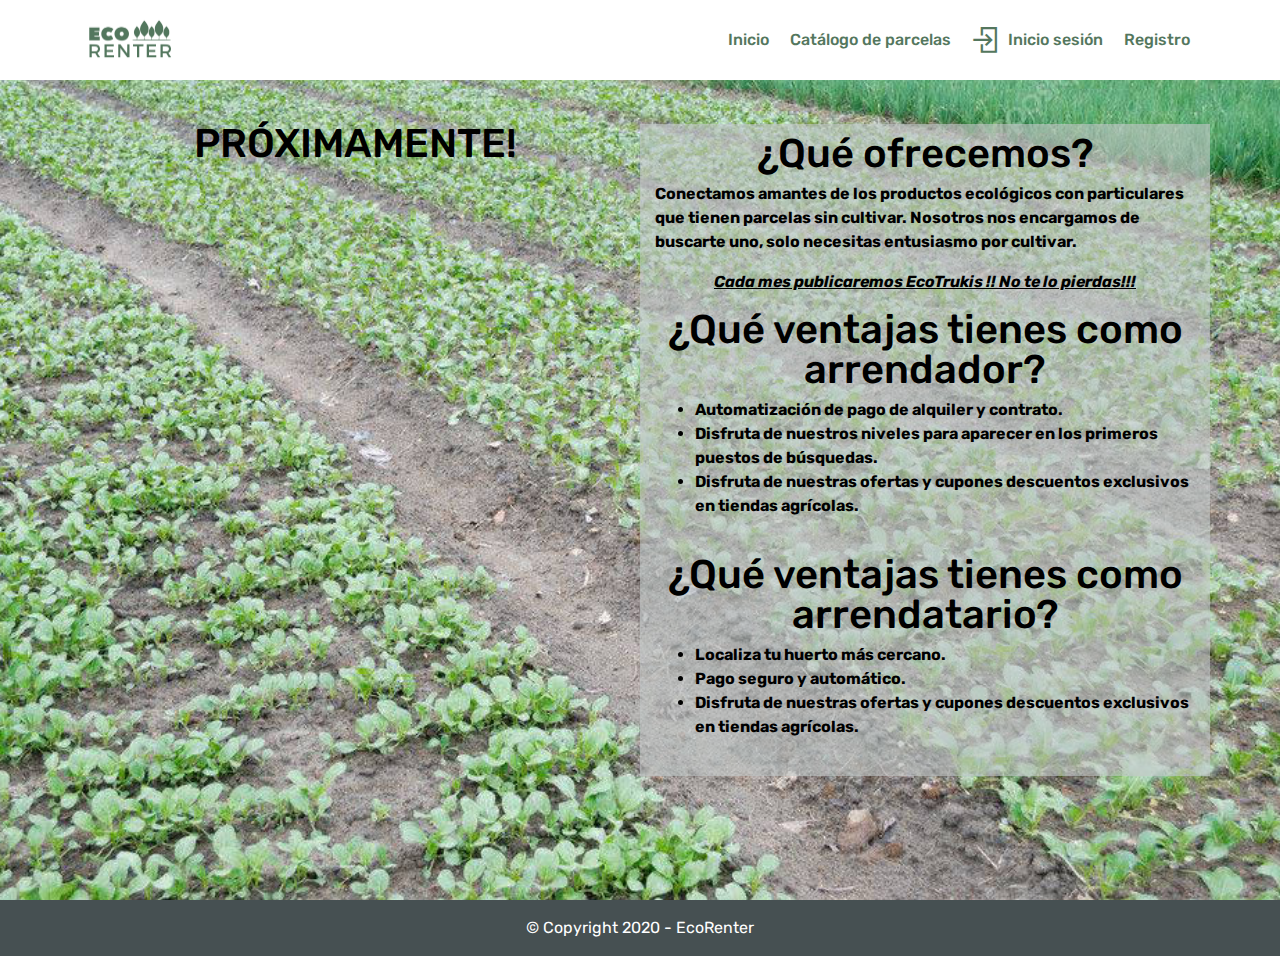
==== commit 4d5b37df: "Actualizado landing page" ====
--- a/index.html
+++ b/index.html
@@ -360,9 +360,27 @@
             <h1  style=" text-align:center;padding-top: 10px;">¿Qué ofrecemos?</h1>
             
             <p style="font-weight: bold; color:black;">
-                Conectamos amantes de los productos ecológicos con particulares que tienen parcelas sin cultivar. Nosotros nos encargamos de buscarte uno, solo necesitas entusiasmo por cultivar.
+                Conectamos amantes de los productos ecológicos con particulares que tienen parcelas sin cultivar. Nosotros nos encargamos de buscarte uno, solo necesitas entusiasmo por cultivar. 
             </p>
-            <h1  style="text-align:center; color:black; ">¿Qué ventajas tienes?</h1>
+            <p style="font-weight: bold; color:black;  text-align:center; font-style: oblique;     text-decoration: underline;">
+                Cada mes publicaremos EcoTrukis !! No te lo pierdas!!!
+            </p>
+            <h1  style="text-align:center; color:black; ">¿Qué ventajas tienes como arrendador?</h1>
+            
+           
+                <ul style="font-weight: bold; color:black;">
+                    <li >
+                        Automatización de pago de alquiler y contrato.
+                    </li>
+                    <li>
+                        Disfruta de nuestros niveles para aparecer en los primeros puestos de búsquedas.
+                    </li>
+                    <li>
+                        Disfruta  de nuestras ofertas y cupones descuentos exclusivos en tiendas agrícolas.
+                    </li>
+
+                </ul>
+            <h1  style="text-align:center; color:black; ">¿Qué ventajas tienes como arrendatario?</h1>
             
            
                 <ul style="font-weight: bold; color:black;">
@@ -373,8 +391,9 @@
                         Pago seguro y automático.
                     </li>
                     <li>
-                        Disfruta de nuestras ofertas y niveles.
-                    </li>
+                        Disfruta  de nuestras ofertas y cupones descuentos exclusivos en tiendas agrícolas.
+                    </li>
+
                 </ul>
            
             
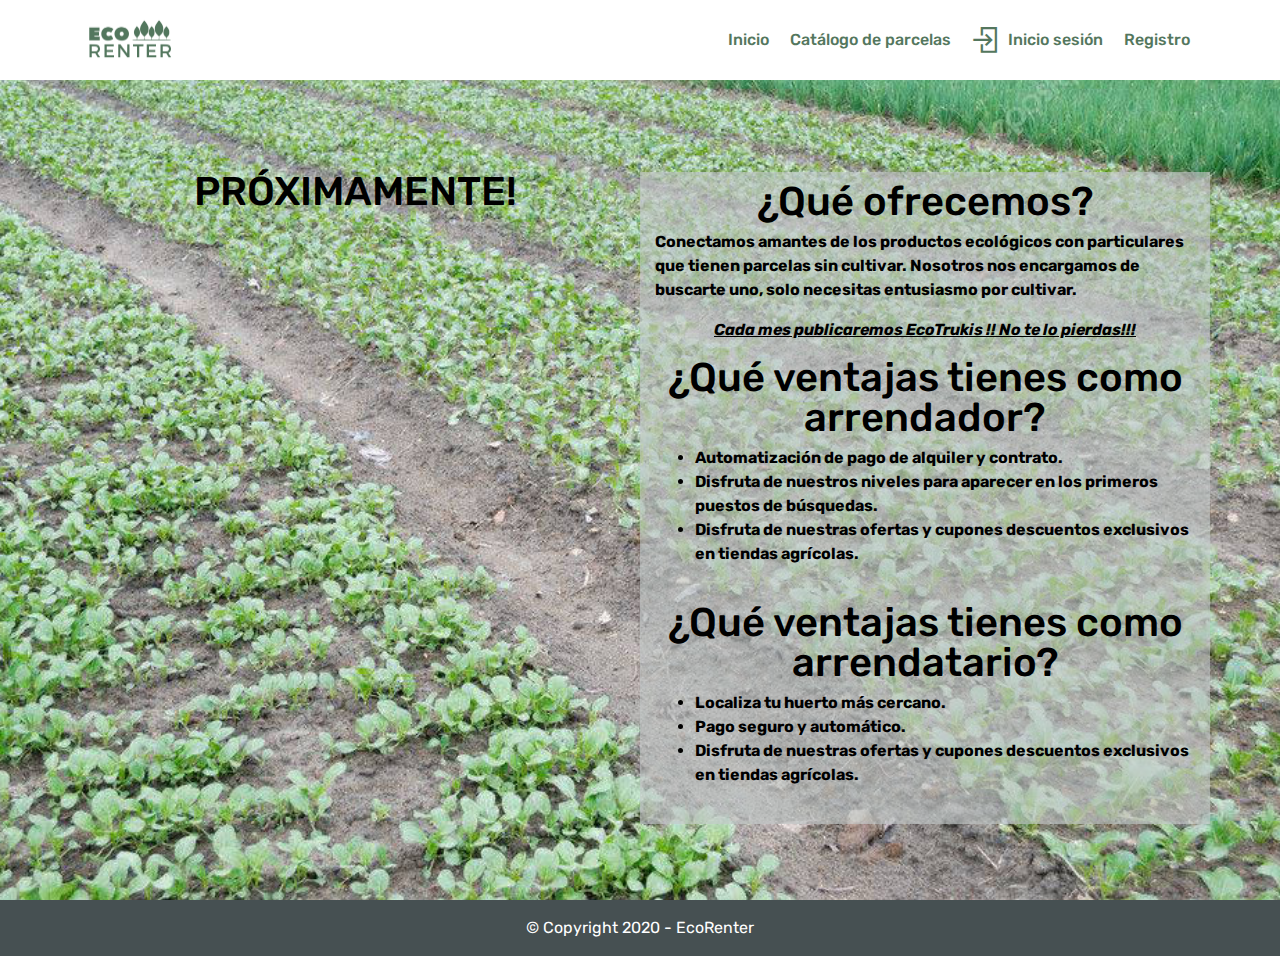
==== commit 786e7658: "Actualizado landing page" ====
--- a/index.html
+++ b/index.html
@@ -348,6 +348,10 @@
 
     
     <div class="container">
+      <br/>
+      <br/>
+      <br/>
+      <br/>
        <div class="row">
         <div class="col-lg-6 col-md-6">
             <h1  style="color:black; text-align:center;">PRÓXIMAMENTE!</h1>
@@ -356,6 +360,7 @@
             <div class="flipper flipper-dark flipper-dark-labels" data-reverse="true" data-datetime="2020-05-13 00:00:00" data-template="dd|HH|ii|ss" data-labels="Días|Horas|Minutos|Segundos" id="modalFlipper"></div>
             
         </div>
+            
         <div class="col-lg-6 col-md-6" style="background-color: #c1c7c7a1; color:black;">
             <h1  style=" text-align:center;padding-top: 10px;">¿Qué ofrecemos?</h1>
             
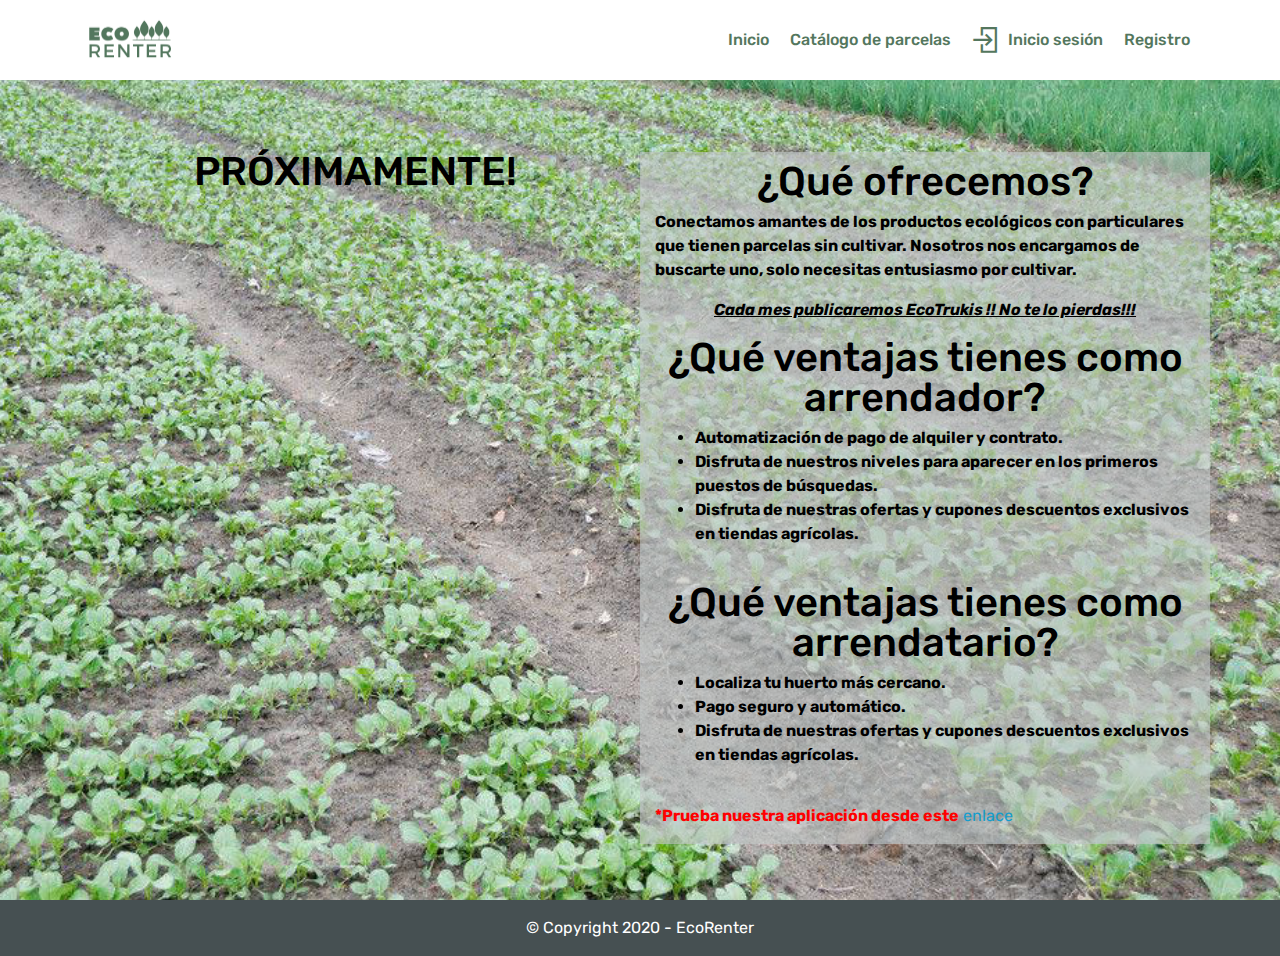
==== commit b917c334: "Enlace a heroku" ====
--- a/index.html
+++ b/index.html
@@ -400,6 +400,8 @@
                     </li>
 
                 </ul>
+                
+                <p style="font-weight: bold; color:red;">*Prueba nuestra aplicación desde este<a sytle="font-weight: bold; " href="https://eco-renter-2.herokuapp.com/"> enlace</a></p>
            
             
           
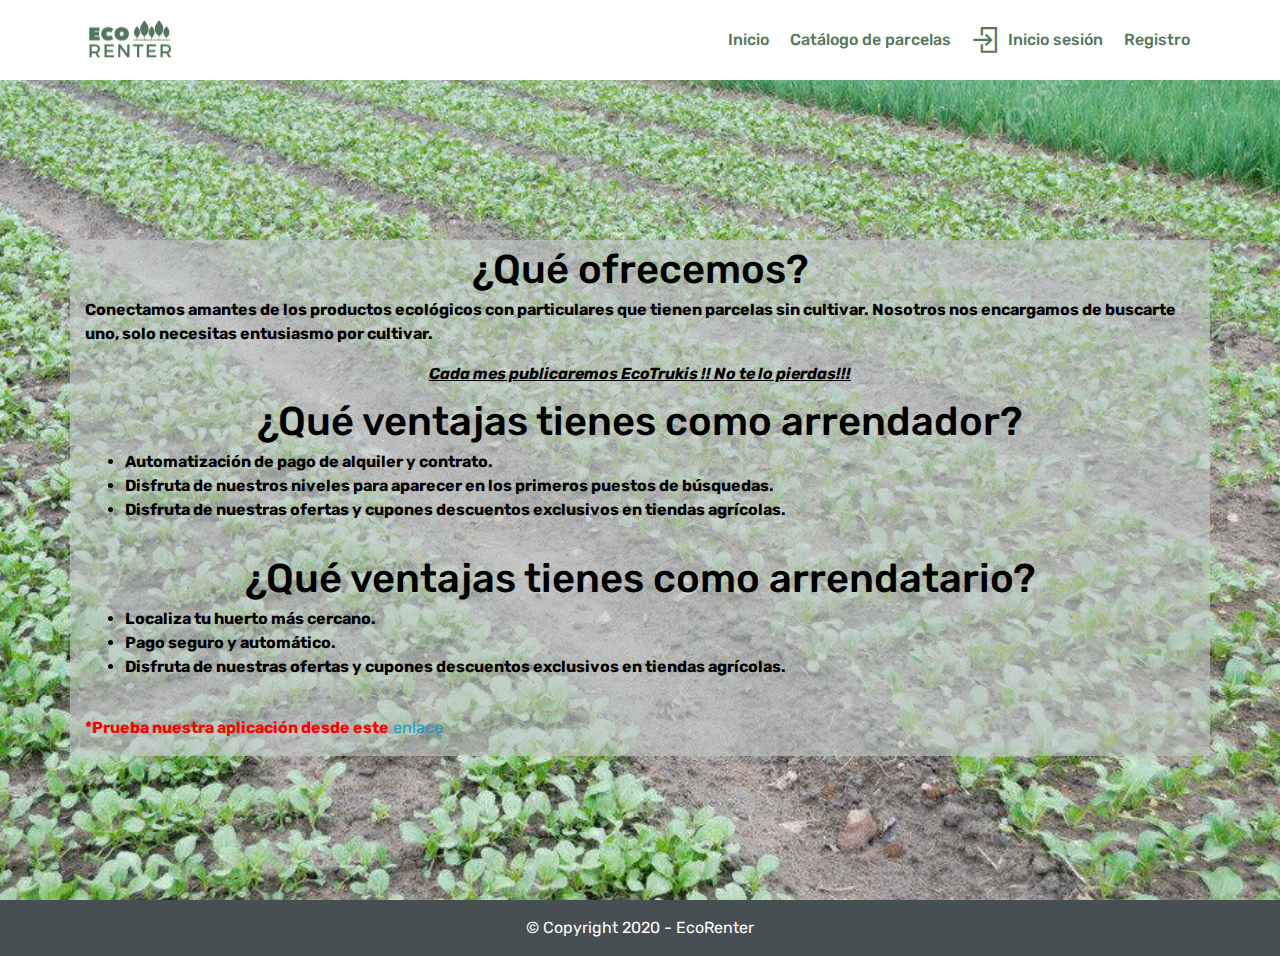
==== commit b718e5d1: "Deleted counter" ====
--- a/index.html
+++ b/index.html
@@ -26,279 +26,6 @@
   <script src="https://code.jquery.com/jquery-3.4.1.min.js" integrity="sha384-vk5WoKIaW/vJyUAd9n/wmopsmNhiy+L2Z+SBxGYnUkunIxVxAv/UtMOhba/xskxh" crossorigin="anonymous"></script>
 <script src="https://cdnjs.cloudflare.com/ajax/libs/popper.js/1.14.7/umd/popper.min.js" integrity="sha384-UO2eT0CpHqdSJQ6hJty5KVphtPhzWj9WO1clHTMGa3JDZwrnQq4sF86dIHNDz0W1" crossorigin="anonymous"></script>
 
-<script src="./jquery.flipper-responsive.js"></script>
-  <script>
-  jQuery(function ($) {
-  $('#modalFlipper').flipper('init');
-});
-</script>
-</head>
-<style>
-    label{
-        font-weight: bold;
-        color:black !important;
-    }
-
-.flipper {
-  color: #333;
-  display: block;
-  font-size: 50px;
-  line-height: 100%;
-  padding: 0;
-  margin: 0;
-  height: 1.7em;
-}
-.flipper.flipper-invisible {
-  font-size: 0px !important;
-}
-
-.flipper-group {
-  position: relative;
-  white-space: nowrap;
-  display: block;
-  float: left;
-  padding: 0;
-  margin: 0;
-}
-.flipper-group label {
-  position: absolute;
-  color: #fff;
-  font-size: 20%;
-  top: 100%;
-  line-height: 1em;
-  left: 50%;
-  -webkit-transform: translate(-50%, 0);
-          transform: translate(-50%, 0);
-  text-align: center;
-  padding-top: .5em;
-}
-
-.flipper-digit {
-  white-space: nowrap;
-  position: relative;
-  padding: 0;
-  margin: 0;
-  display: inline-block;
-  float: left;
-  height: 1.2em;
-  overflow-y: hidden;
-}
-.flipper-digit span {
-  font-size: 25%;
-}
-
-.flipper-delimiter {
-  white-space: nowrap;
-  display: block;
-  float: left;
-  padding: 0;
-  margin: 0;
-  color: #fff;
-  min-width: .1em;
-  white-space: nowrap;
-  display: block;
-  padding-top: 0.1em;
-  padding-bottom: 0.1em;
-  line-height: 1em;
-}
-
-.digit-face {
-  display: block;
-  visibility: hidden;
-  position: relative;
-  border-radius: 0.1em;
-  top: 0;
-  left: 0;
-  right: 0;
-  bottom: 0;
-  z-index: 8;
-  padding-top: 0.1em;
-  padding-bottom: 0.1em;
-  padding-left: 0.1em;
-  padding-right: 0.1em;
-  box-sizing: border-box;
-  text-align: center;
-}
-
-.digit-next {
-  display: block;
-  position: relative;
-  border-radius: 0.1em;
-  top: 0;
-  left: 0;
-  right: 0;
-  bottom: 0;
-  z-index: 8;
-  height: 1.2em;
-  background: #fff;
-  padding-top: 0.1em;
-  padding-bottom: 0.1em;
-  padding-left: 0.1em;
-  padding-right: 0.1em;
-  box-sizing: border-box;
-  text-align: center;
-  -webkit-user-select: none;
-     -moz-user-select: none;
-      -ms-user-select: none;
-          user-select: none;
-}
-
-.digit-top {
-  z-index: 10;
-  top: 0;
-  left: 0;
-  right: 0;
-  height: 50%;
-  -webkit-backface-visibility: hidden;
-          backface-visibility: hidden;
-  pointer-events: none;
-  overflow: hidden;
-  position: absolute;
-  background: #fff;
-  padding-top: 0.1em;
-  padding-bottom: 0;
-  padding-left: 0.1em;
-  padding-right: 0.1em;
-  border-top-left-radius: 0.1em;
-  border-top-right-radius: 0.1em;
-  box-sizing: border-box;
-  text-align: center;
-  -webkit-user-select: none;
-     -moz-user-select: none;
-      -ms-user-select: none;
-          user-select: none;
-  transition: background 0s linear, -webkit-transform 0s linear;
-  transition: transform 0s linear, background 0s linear;
-  transition: transform 0s linear, background 0s linear, -webkit-transform 0s linear;
-  -webkit-transform-origin: 0 0.6em 0 !important;
-          transform-origin: 0 0.6em 0 !important;
-  -webkit-transform-style: preserve-3d !important;
-          transform-style: preserve-3d !important;
-  z-index: 20;
-}
-.digit-top.r {
-  transition: background 0.2s linear, -webkit-transform 0.2s linear;
-  transition: transform 0.2s linear, background 0.2s linear;
-  transition: transform 0.2s linear, background 0.2s linear, -webkit-transform 0.2s linear;
-  -webkit-transform: rotateX(90deg);
-          transform: rotateX(90deg);
-  background: #cccccc;
-}
-
-.digit-top2 {
-  visibility: hidden;
-  position: absolute;
-  height: 50%;
-  left: 0;
-  right: 0;
-  background: #cccccc;
-  transition: -webkit-transform 0.2s linear;
-  transition: transform 0.2s linear;
-  transition: transform 0.2s linear, -webkit-transform 0.2s linear;
-  line-height: 0em !important;
-  top: 50% !important;
-  bottom: auto !important;
-  padding-top: 0;
-  padding-bottom: 0.1em;
-  padding-left: 0.1em;
-  padding-right: 0.1em;
-  border-bottom-left-radius: 0.1em;
-  border-bottom-right-radius: 0.1em;
-  overflow: hidden;
-  text-align: center;
-  -webkit-user-select: none;
-     -moz-user-select: none;
-      -ms-user-select: none;
-          user-select: none;
-  transition: background 0s linear, -webkit-transform 0s linear;
-  transition: transform 0s linear, background 0s linear;
-  transition: transform 0s linear, background 0s linear, -webkit-transform 0s linear;
-  -webkit-transform: rotateX(-90deg);
-          transform: rotateX(-90deg);
-  -webkit-transform-style: preserve-3d !important;
-          transform-style: preserve-3d !important;
-  -webkit-transform-origin: 0 0 0 !important;
-          transform-origin: 0 0 0 !important;
-  z-index: 20;
-}
-.digit-top2.r {
-  visibility: visible;
-  transition: background 0.2s linear 0.2s, -webkit-transform 0.2s linear 0.2s;
-  transition: transform 0.2s linear 0.2s, background 0.2s linear 0.2s;
-  transition: transform 0.2s linear 0.2s, background 0.2s linear 0.2s, -webkit-transform 0.2s linear 0.2s;
-  -webkit-transform: rotateX(0deg);
-          transform: rotateX(0deg);
-  background: #fff;
-}
-
-.digit-bottom {
-  -webkit-backface-visibility: hidden;
-          backface-visibility: hidden;
-  pointer-events: none;
-  position: absolute;
-  overflow: hidden;
-  background: #fff;
-  height: 50%;
-  left: 0;
-  right: 0;
-  bottom: 0;
-  z-index: 9;
-  line-height: 0em;
-  padding-top: 0;
-  padding-bottom: 0.1em;
-  padding-left: 0.1em;
-  padding-right: 0.1em;
-  border-bottom-left-radius: 0.1em;
-  border-bottom-right-radius: 0.1em;
-  box-sizing: border-box;
-  text-align: center;
-  transition: none;
-}
-.digit-bottom.r {
-  transition: background 0.2s linear;
-  background: #cccccc;
-}
-
-.flipper-digit:after {
-  content: "";
-  position: absolute;
-  height: 2px;
-  background: rgba(0, 0, 0, 0.5);
-  top: 50%;
-  display: block;
-  z-index: 30;
-  left: 0;
-  right: 0;
-}
-
-.flipper-dark {
-  color: #fff;
-}
-.flipper-dark .flipper-delimiter {
-  color: #333;
-}
-.flipper-dark .digit-next {
-  background: #333;
-}
-.flipper-dark .digit-top {
-  background: #333;
-}
-.flipper-dark .digit-top.r {
-  background: black;
-}
-.flipper-dark .digit-top2 {
-  background: black;
-}
-.flipper-dark .digit-top2.r {
-  background: #333;
-}
-.flipper-dark .digit-bottom {
-  background: #333;
-}
-
-.flipper-dark-labels .flipper-group label {
-  color: #333;
-}
 
 
     </style>
@@ -353,15 +80,9 @@
       <br/>
       <br/>
        <div class="row">
-        <div class="col-lg-6 col-md-6">
-            <h1  style="color:black; text-align:center;">PRÓXIMAMENTE!</h1>
+
             
-            
-            <div class="flipper flipper-dark flipper-dark-labels" data-reverse="true" data-datetime="2020-05-13 00:00:00" data-template="dd|HH|ii|ss" data-labels="Días|Horas|Minutos|Segundos" id="modalFlipper"></div>
-            
-        </div>
-            
-        <div class="col-lg-6 col-md-6" style="background-color: #c1c7c7a1; color:black;">
+        <div class="col-lg-12 col-md-12" style="background-color: #c1c7c7a1; color:black;">
             <h1  style=" text-align:center;padding-top: 10px;">¿Qué ofrecemos?</h1>
             
             <p style="font-weight: bold; color:black;">
@@ -401,7 +122,7 @@
 
                 </ul>
                 
-                <p style="font-weight: bold; color:red;">*Prueba nuestra aplicación desde este<a sytle="font-weight: bold; " href="https://eco-renter-2.herokuapp.com/"> enlace</a></p>
+                <p style="font-weight: bold; color:red;">*Prueba nuestra aplicación desde este<a sytle="font-weight: bold; " href="https://eco-renter-production.herokuapp.com/"> enlace</a></p>
            
             
           
